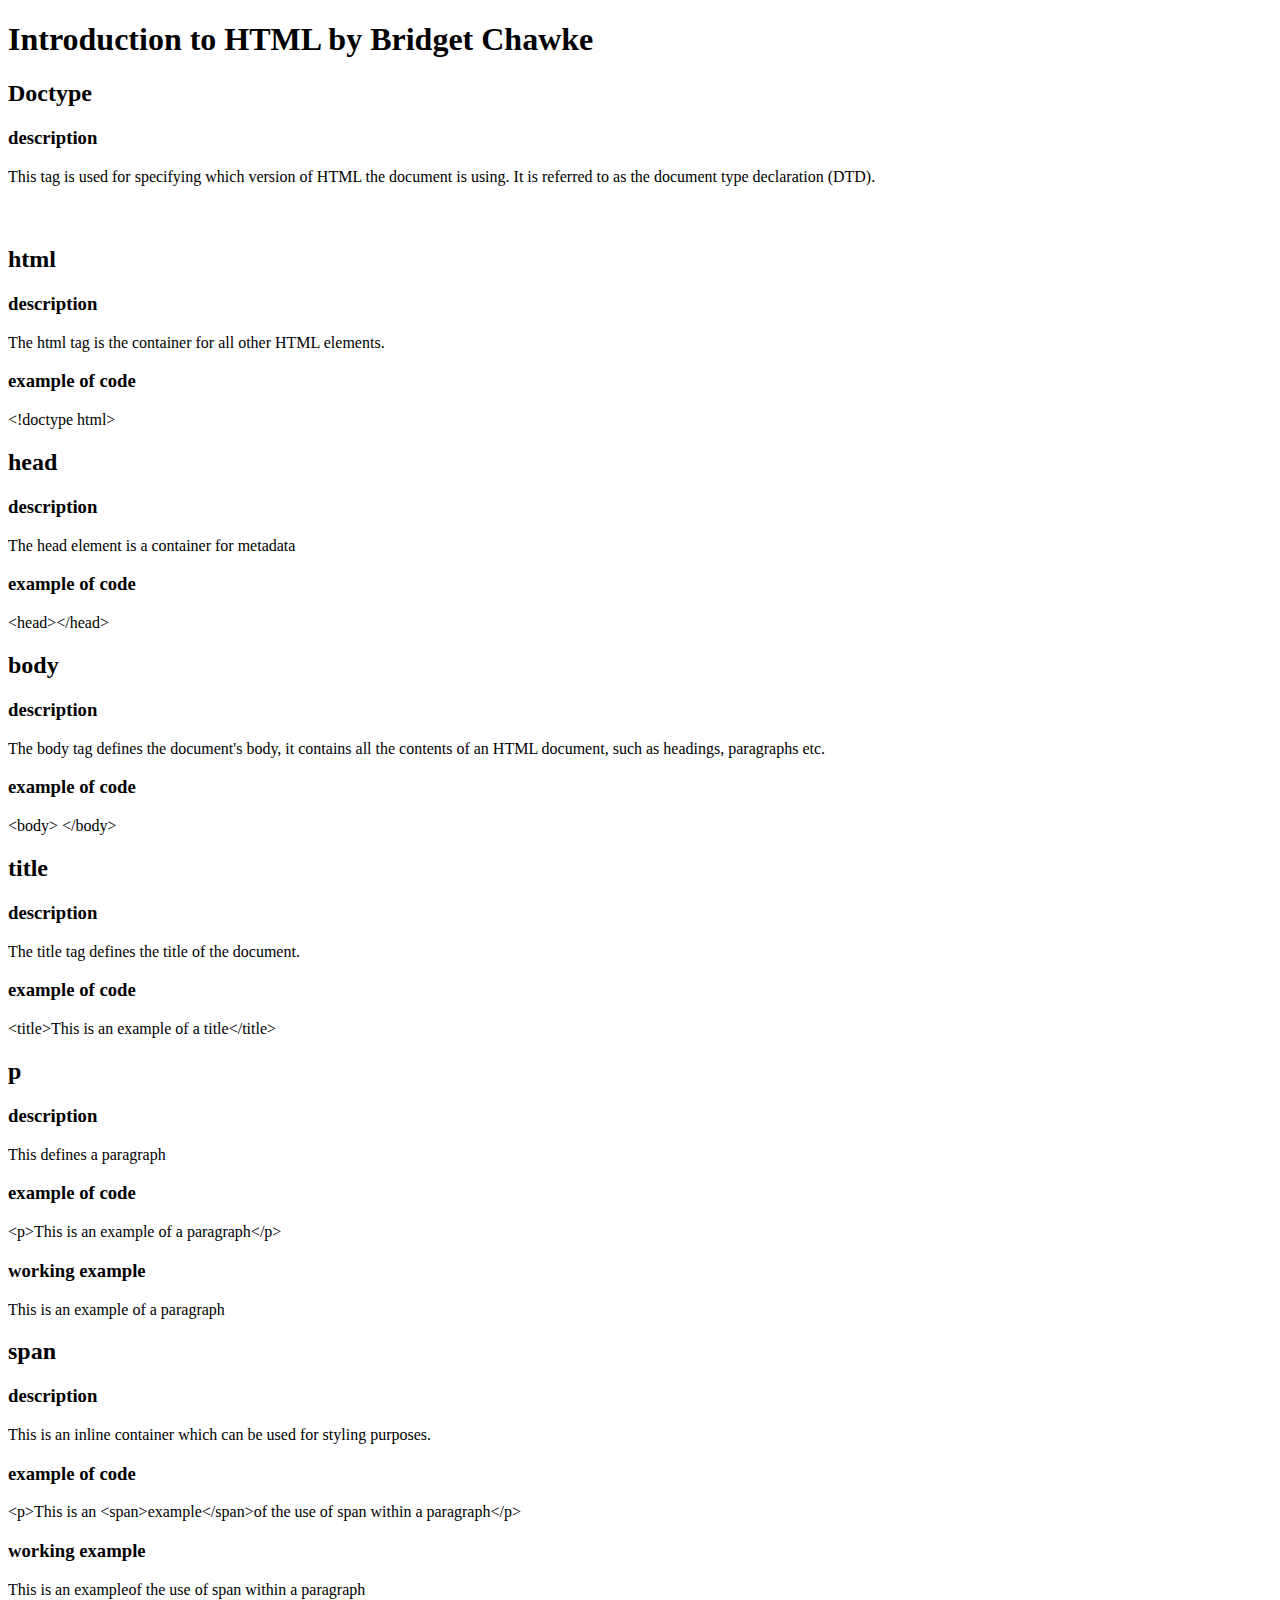
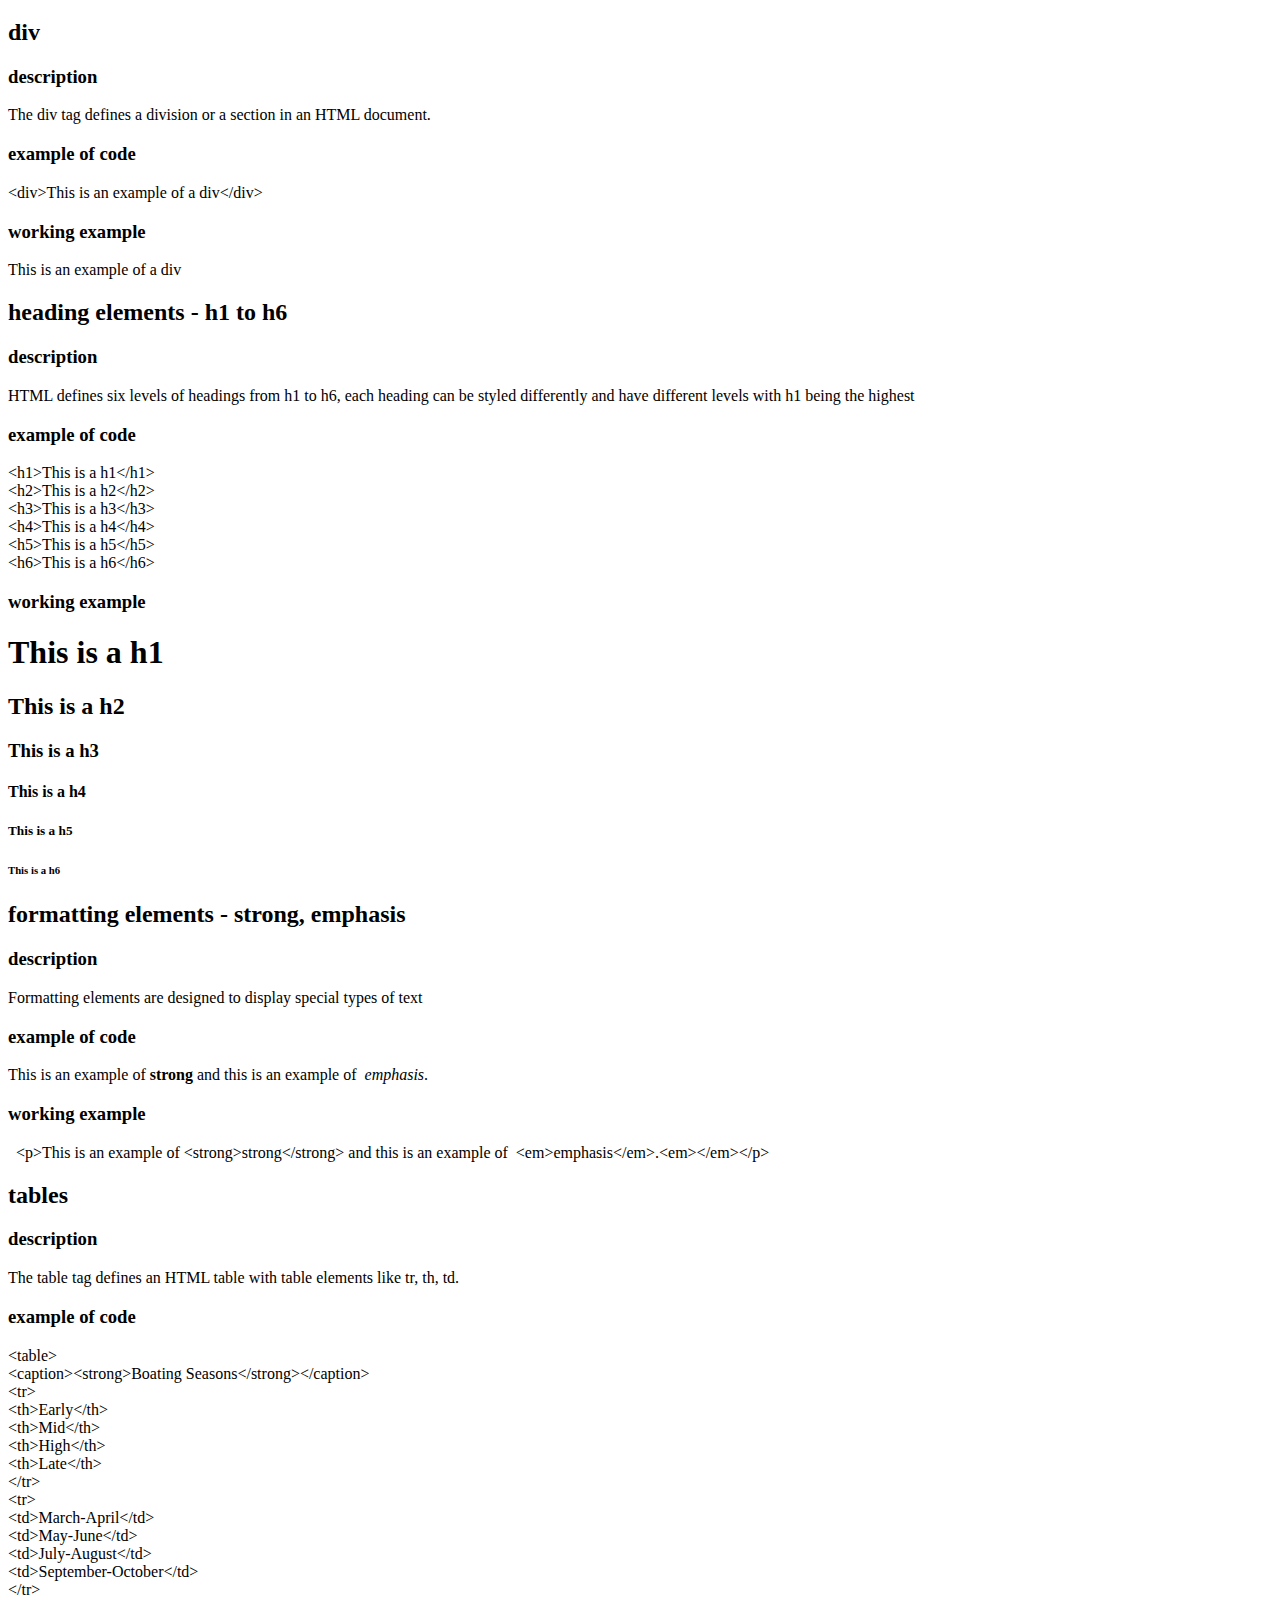
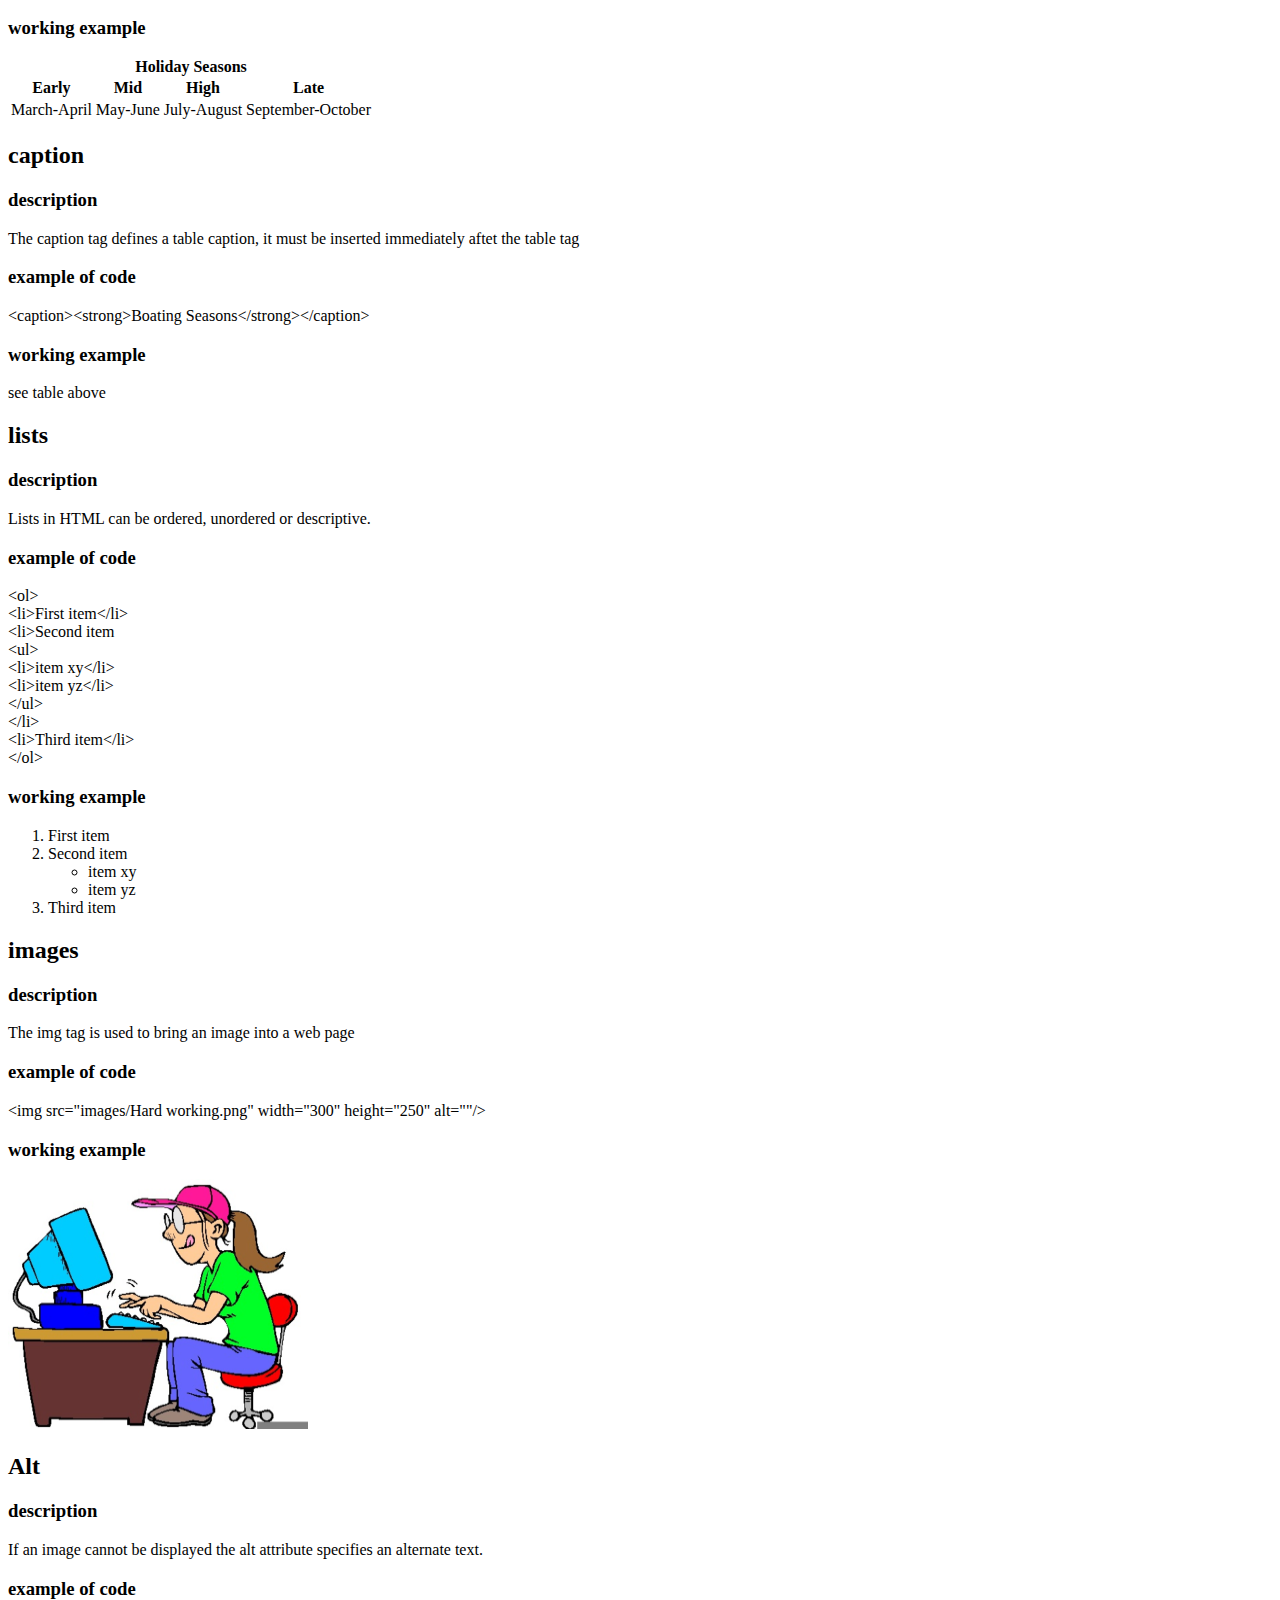
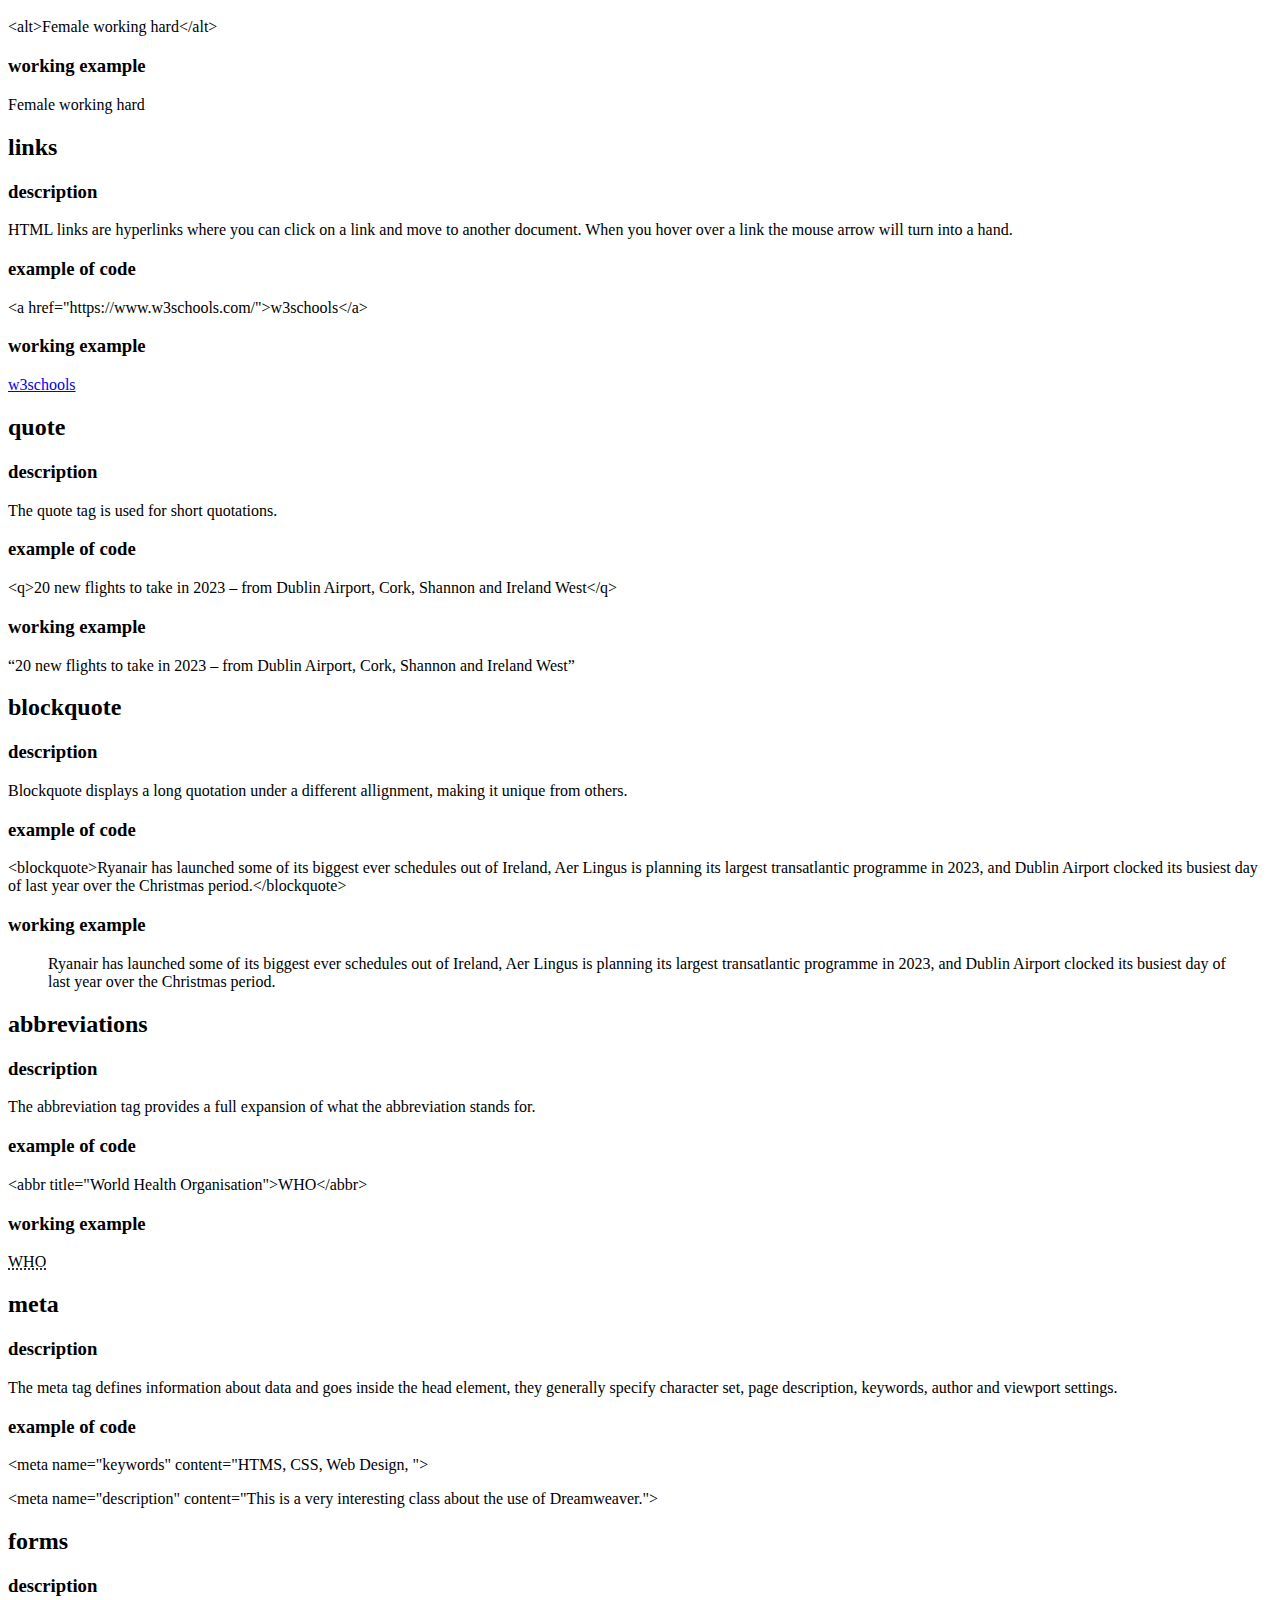
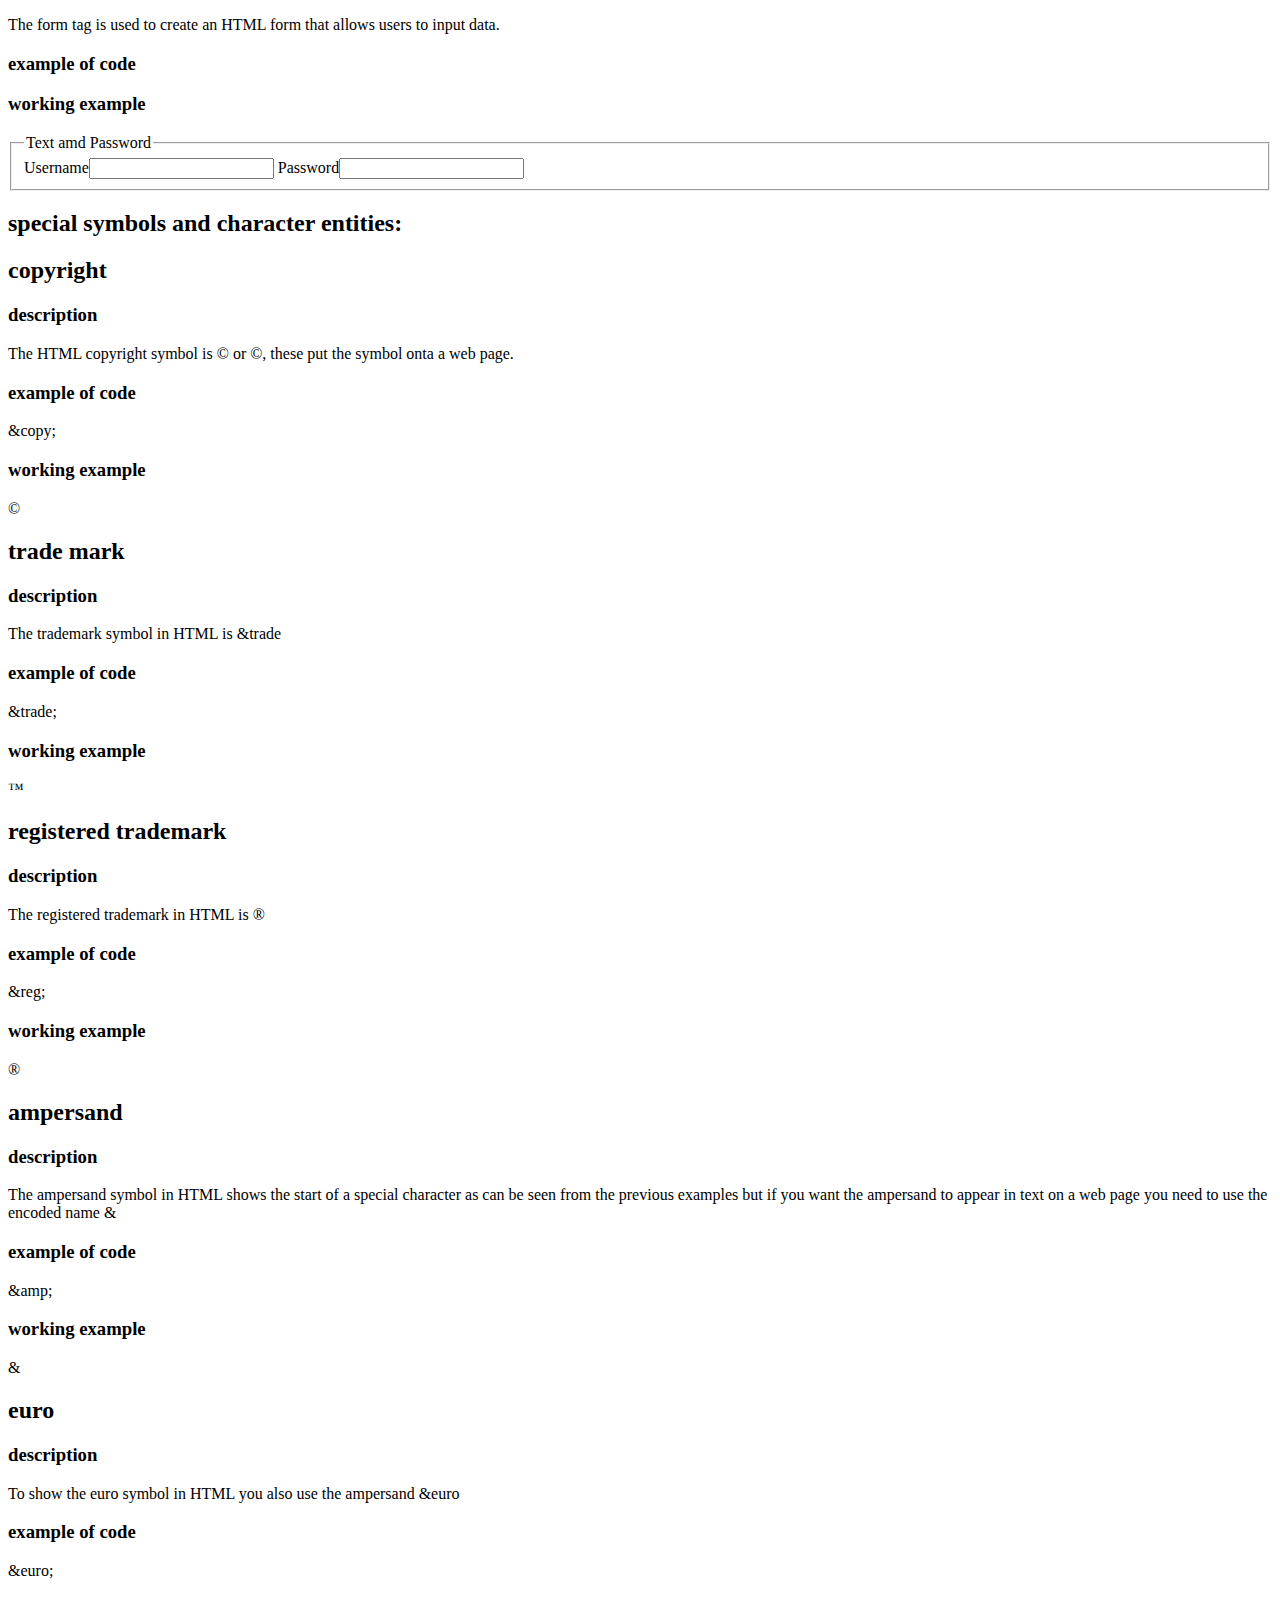
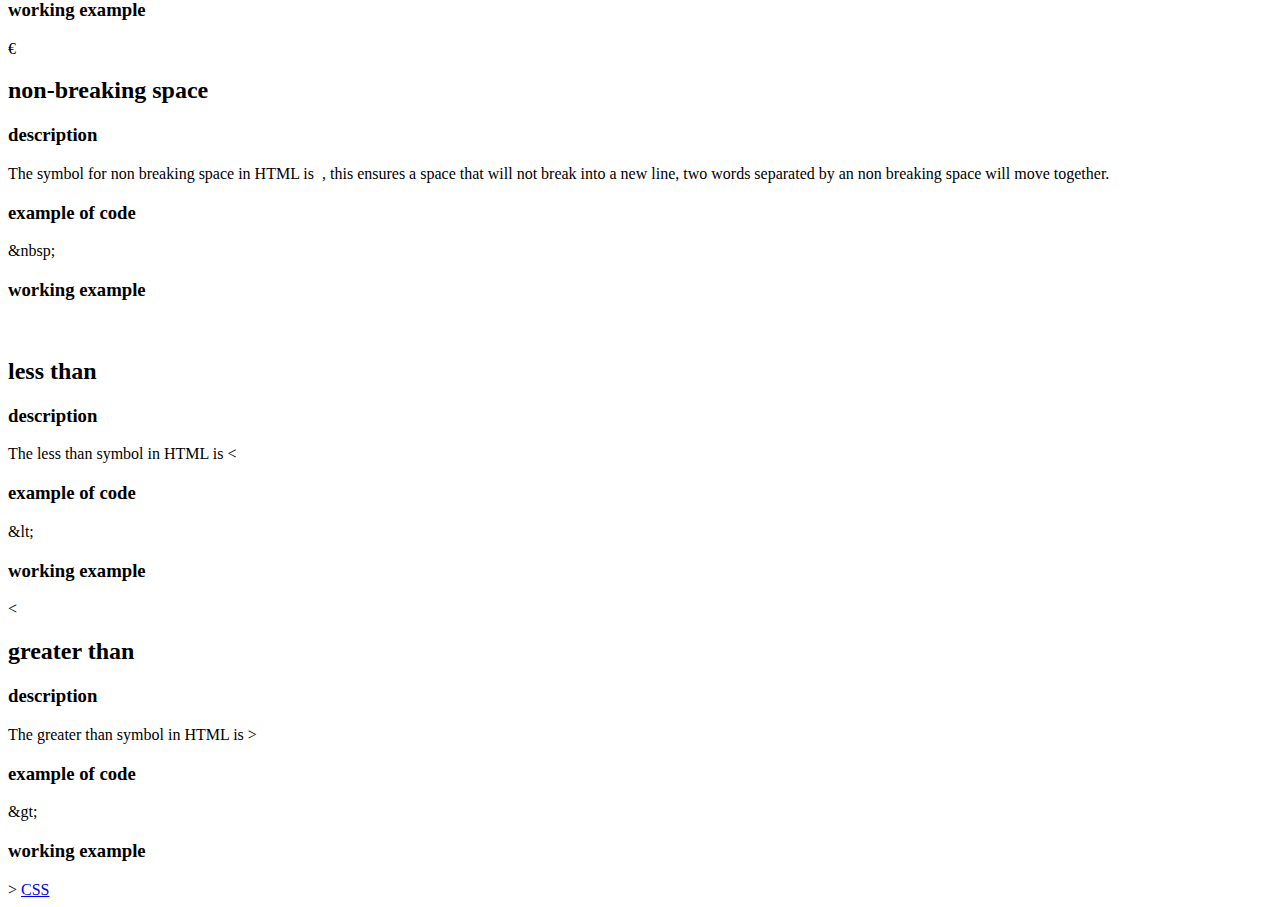
==== index.html @ 7fe76755 "Add files via upload" ====
<!doctype html>
<html>
<head>
<meta charset="utf-8">

<title>Introduction to HTML by Bridget Chawke</title>
</head>

<body>
	<h1>Introduction to HTML by Bridget Chawke</h1>
<h2>Doctype</h2>
	<h3>description</h3>
	<p>This tag is used for specifying which version of HTML the document is using.  It is referred to as the document type declaration (DTD).  </p>
	<h3>&nbsp;</h3>
	<p><!doctype html></p>
	
<h2>html</h2>
	<h3>description</h3>
	<p>The html tag is the container for all other HTML elements.	</p>
	<h3>example of code</h3>
	<p>&lt;!doctype html&gt;</p>
	
<h2>head</h2>
	<h3>description</h3>
	<p>The head element is a container for metadata</p>
	<h3>example of code</h3>
	<p>&lt;head&gt;&lt;/head&gt;</p>
	
<h2>body</h2>
	<h3>description</h3>
	<p>The body tag defines the document's body, it contains all the contents of an HTML document, such as headings, paragraphs etc.</p>
	<h3>example of code</h3>
	<p>&lt;body&gt;	&lt;/body&gt;</p>

<h2>title</h2>
	<h3>description</h3>
	<p>The title tag defines the title of the document.</p>
	<h3>example of code</h3>
	<p>&lt;title&gt;This is an example of a title&lt;/title&gt;</p>
	
<h2>p</h2>
	<h3>description</h3>
	<p>This defines a paragraph </p>
	<h3>example of code</h3>
	<p>&lt;p&gt;This is an example of a paragraph&lt;/p&gt;<br>
	</p>
	<h3>working example</h3>
	<p>This is an example of a paragraph</p>

<h2>span</h2>
	<h3>description</h3>
	<p>This is an inline container which can be used for styling purposes.</p>
	<h3>example of code</h3>
	<p> &lt;p&gt;This is an &lt;span&gt;example&lt;/span&gt;of the use of span within a paragraph&lt;/p&gt;<br>
	</p>
	<h3>working example</h3>
	<p>This is an <span>example</span>of the use of span within a paragraph</p>
	
<h2>div</h2>
	<h3>description</h3>
	<p>The div tag defines a division or a section in an HTML document.</p>
	<h3>example of code</h3>
	<p>&lt;div&gt;This is an example of a div&lt;/div&gt;</p>
	<h3>working example</h3>
	<div>This is an example of a div</div>

<h2>heading elements - h1 to h6</h2>
	<h3>description</h3>
	<p>HTML defines six levels of headings from h1 to h6, each heading can be styled differently and have different levels with h1 being the highest</p>
	<h3>example of code</h3>
	<p> &lt;h1&gt;This is a h1&lt;/h1&gt;<br>
	&lt;h2&gt;This is a h2&lt;/h2&gt;<br>
	&lt;h3&gt;This is a h3&lt;/h3&gt;<br>
	&lt;h4&gt;This is a h4&lt;/h4&gt;<br>
	&lt;h5&gt;This is a h5&lt;/h5&gt;<br>
	&lt;h6&gt;This is a h6&lt;/h6&gt;<br>
	</p>
	<h3>working example</h3>
	<h1>This is a h1</h1>
	<h2>This is a h2</h2>
	<h3>This is a h3</h3>
	<h4>This is a h4</h4>
	<h5>This is a h5</h5>
	<h6>This is a h6</h6>
	
<h2>formatting elements - strong, emphasis</h2>
	<h3>description</h3>
	<p>Formatting elements are designed to display special types of text</p>
	<h3>example of code</h3>
	<p>This is an example of <strong>strong</strong> and this is an example of&nbsp; <em>emphasis</em>.<em></em></p>
    <h3>working example</h3>
    <p>&nbsp; &lt;p&gt;This is an example of &lt;strong&gt;strong&lt;/strong&gt; and this is an example of&nbsp; &lt;em&gt;emphasis&lt;/em&gt;.&lt;em&gt;&lt;/em&gt;&lt;/p&gt;</p>
	
<h2>tables</h2>
	<h3>description</h3>
	<p>The table tag defines an HTML table with table elements like tr, th, td.</p>
	<h3>example of code</h3>
	<p> &lt;table&gt;<br>
	&lt;caption&gt;&lt;strong&gt;Boating Seasons&lt;/strong&gt;&lt;/caption&gt;<br>
	&lt;tr&gt;<br>
	&lt;th&gt;Early&lt;/th&gt;<br>
	&lt;th&gt;Mid&lt;/th&gt;<br>
	&lt;th&gt;High&lt;/th&gt;<br>
	&lt;th&gt;Late&lt;/th&gt;<br>
	&lt;/tr&gt;<br>
	&lt;tr&gt;<br>
	&lt;td&gt;March-April&lt;/td&gt;<br>
	&lt;td&gt;May-June&lt;/td&gt;<br>
	&lt;td&gt;July-August&lt;/td&gt;<br>
	&lt;td&gt;September-October&lt;/td&gt;<br>
	&lt;/tr&gt;</p>
	<h3>working example</h3>
	<table>
	<caption>
	<strong>Holiday Seasons</strong>
	</caption>
	<tr>
		<th>Early</th>
		<th>Mid</th>
		<th>High</th>
		<th>Late</th>
	  </tr>
		<tr>
		<td>March-April</td>
		<td>May-June</td>
		<td>July-August</td>
		<td>September-October</td>
	</tr>
	</table>
	
<h2>caption</h2>
	<h3>description</h3>
	<p>The caption tag defines a table caption, it must be inserted immediately aftet the table tag</p>
	<h3>example of code</h3>
	<p>&lt;caption&gt;&lt;strong&gt;Boating Seasons&lt;/strong&gt;&lt;/caption&gt;</p>
	<h3>working example</h3>
	<p>see table above</p>
	

<h2>lists</h2>
	<h3>description</h3>
	<p>Lists in HTML can be ordered, unordered or descriptive. </p>
	<h3>example of code</h3>
	<p> &lt;ol&gt;<br>
	&lt;li&gt;First item&lt;/li&gt;<br>
	&lt;li&gt;Second item<br>
	&lt;ul&gt;<br>
	&lt;li&gt;item xy&lt;/li&gt;<br>
	&lt;li&gt;item yz&lt;/li&gt;<br>
	&lt;/ul&gt;<br>
	&lt;/li&gt;<br>
	&lt;li&gt;Third item&lt;/li&gt;<br>
	&lt;/ol&gt;<br>
	</p>
	<h3>working example</h3>
	<ol>
	<li>First item</li>
	<li>Second item
	<ul>
		<li>item xy</li>
		<li>item yz</li>
		</ul>
	  </li>
		<li>Third item</li>
	</ol>

<h2>images</h2>
	<h3>description</h3>
	The img tag is used to bring an image into a web page
	<h3>example of code</h3>
	<p>&lt;img src=&quot;images/Hard working.png&quot; width=&quot;300&quot; height=&quot;250&quot; alt=&quot;&quot;/&gt; </p>
	<h3>working example</h3>
	<img src="images/Hard working.png" width="300" height="250" alt=""/>
	
<h2>Alt</h2>
<h3>description</h3>
	If an image cannot be displayed the alt attribute specifies an alternate text.
	<h3>example of code</h3>
	<p> &lt;alt&gt;Female working hard&lt;/alt&gt;<br>
	</p>
	<h3>working example</h3>
	<alt>Female working hard</alt>

<h2>links</h2>
<h3>description</h3>
	HTML links are hyperlinks where you can click on a link and move to another document. When you hover over a link the mouse arrow will turn into a hand.
	<h3>example of code</h3>
	<p> &lt;a href=&quot;https://www.w3schools.com/&quot;&gt;w3schools&lt;/a&gt;<br>
	</p>
	<h3>working example</h3>
	<a href="https://www.w3schools.com/">w3schools</a>
	
<h2>quote </h2>
	<h3>description</h3>
	The quote tag is used for short quotations.
	<h3>example of code</h3>
	<p> &lt;q&gt;20 new flights to take in 2023 – from Dublin Airport, Cork, Shannon and Ireland West&lt;/q&gt;	</p>
	<h3>working example</h3>
	<q>20 new flights to take in 2023 – from Dublin Airport, Cork, Shannon and Ireland West</q>
	
<h2>blockquote </h2>
	<h3>description</h3>
	Blockquote displays a long quotation under a different allignment, making it unique from others.
	<h3>example of code</h3>
	<p>&lt;blockquote&gt;Ryanair has launched some of its biggest ever schedules out of Ireland, Aer Lingus is planning its largest transatlantic programme in 2023, and Dublin Airport clocked its busiest day of last year over the Christmas period.&lt;/blockquote&gt;</p>
	<h3>working example</h3>
	<blockquote>Ryanair has launched some of its biggest ever schedules out of Ireland, Aer Lingus is planning its largest transatlantic programme in 2023, and Dublin Airport clocked its busiest day of last year over the Christmas period.</blockquote>
	
<h2>abbreviations</h2>
	<h3>description</h3>
	The abbreviation tag provides a full expansion of what the abbreviation stands for.
	<h3>example of code</h3>
	<p> &lt;abbr title=&quot;World Health Organisation&quot;&gt;WHO&lt;/abbr&gt;	</p>
	<h3>working example</h3>
	<abbr title="World Health Organisation">WHO</abbr>

<h2>meta</h2>
	<h3>description</h3>
	The meta tag defines information about data and goes inside the head element, they generally specify character set, page description, keywords, author and viewport settings.
	<h3>example of code</h3>
	<p>&lt;meta name=&quot;keywords&quot; content=&quot;HTMS, CSS, Web Design, &quot;&gt;</p>
	<p> &lt;meta name=&quot;description&quot; content=&quot;This is a very interesting class about the use of Dreamweaver.&quot;&gt;</p>

<h2>forms</h2>
	<h3>description</h3>
	The form tag is used to create an HTML form that allows users to input data.
	<h3>example of code</h3>
	
	<h3>working example</h3>
	<form action="post">
	<fieldset><legend>Text amd Password</legend>
		<label>Username</label><input type="text">
		<label>Password</label><input type="password">
		
		
		
		
		</fieldset>
		
	
	
	</form>

<h2>special symbols and character entities:</h2>

<h2>copyright</h2>
	<h3>description</h3>
	The HTML copyright symbol is &copy or &#169, these put the symbol onta a web page.
	<h3>example of code</h3>
	<p> &amp;copy;<br>
	</p>
	 
	<h3>working example</h3>
	&copy;

<h2>trade mark</h2>
	<h3>description</h3>
	The trademark symbol in HTML is &trade
	<h3>example of code</h3>
	<p> &amp;trade;	</p>
	<h3>working example</h3>
	&trade;

<h2>registered trademark</h2>
	<h3>description</h3>
	The registered trademark in HTML is &reg
	<h3>example of code</h3>
	<p> &amp;reg;	</p>
	<h3>working example</h3>
	&reg;

<h2>ampersand</h2>
	<h3>description</h3>
	The ampersand symbol in HTML shows the start of a special character as can be seen from the previous examples but if you want the ampersand to appear in text on a web page you need to use the encoded name &amp
	<h3>example of code</h3>
	<p> &amp;amp;</p>
	<h3>working example</h3>
	&amp;

	
<h2>euro</h2>
	<h3>description</h3>
	To show the euro symbol in HTML you also use the ampersand &euro
	<h3>example of code</h3>
	<p> &amp;euro;</p>
	<h3>working example</h3>
	&euro;

<h2>non-breaking space</h2>
	<h3>description</h3>
	The symbol for non breaking space in HTML is &nbsp, this ensures a space that will not break into a new line, two words separated by an non breaking space will move together.
	<h3>example of code</h3>
	<p> &amp;nbsp;</p>
	<h3>working example</h3>
	&nbsp;

<h2>less than</h2>
	<h3>description</h3>
	The less than symbol in HTML is &lt
	<h3>example of code</h3>
	<p> &amp;lt;	</p>
	<h3>working example</h3>
	&lt;

<h2>greater than</h2>
<h3>description</h3>
	The greater than symbol in HTML is &gt
	<h3>example of code</h3>
	<p> &amp;gt;	</p>
	<h3>working example</h3>
	&gt;

<a href="css_assignment.html">CSS </a>
</body>
</html>
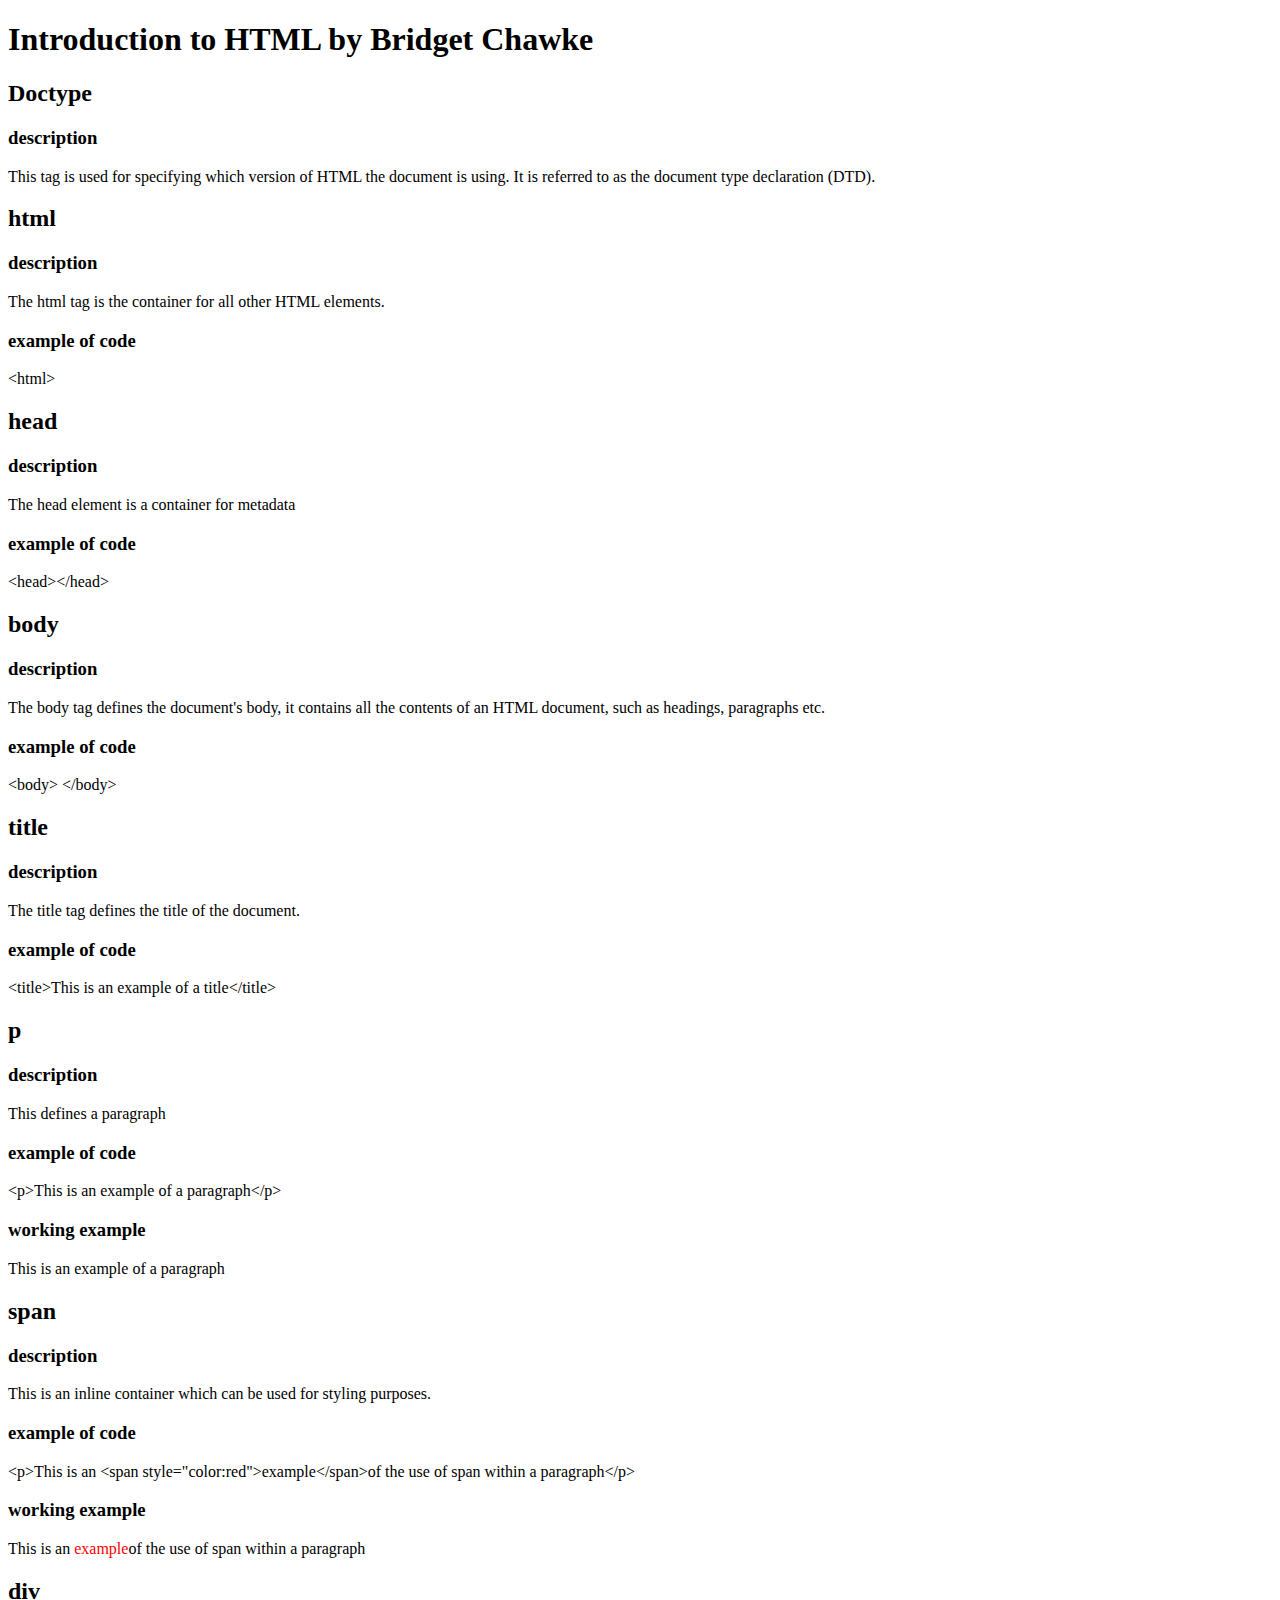
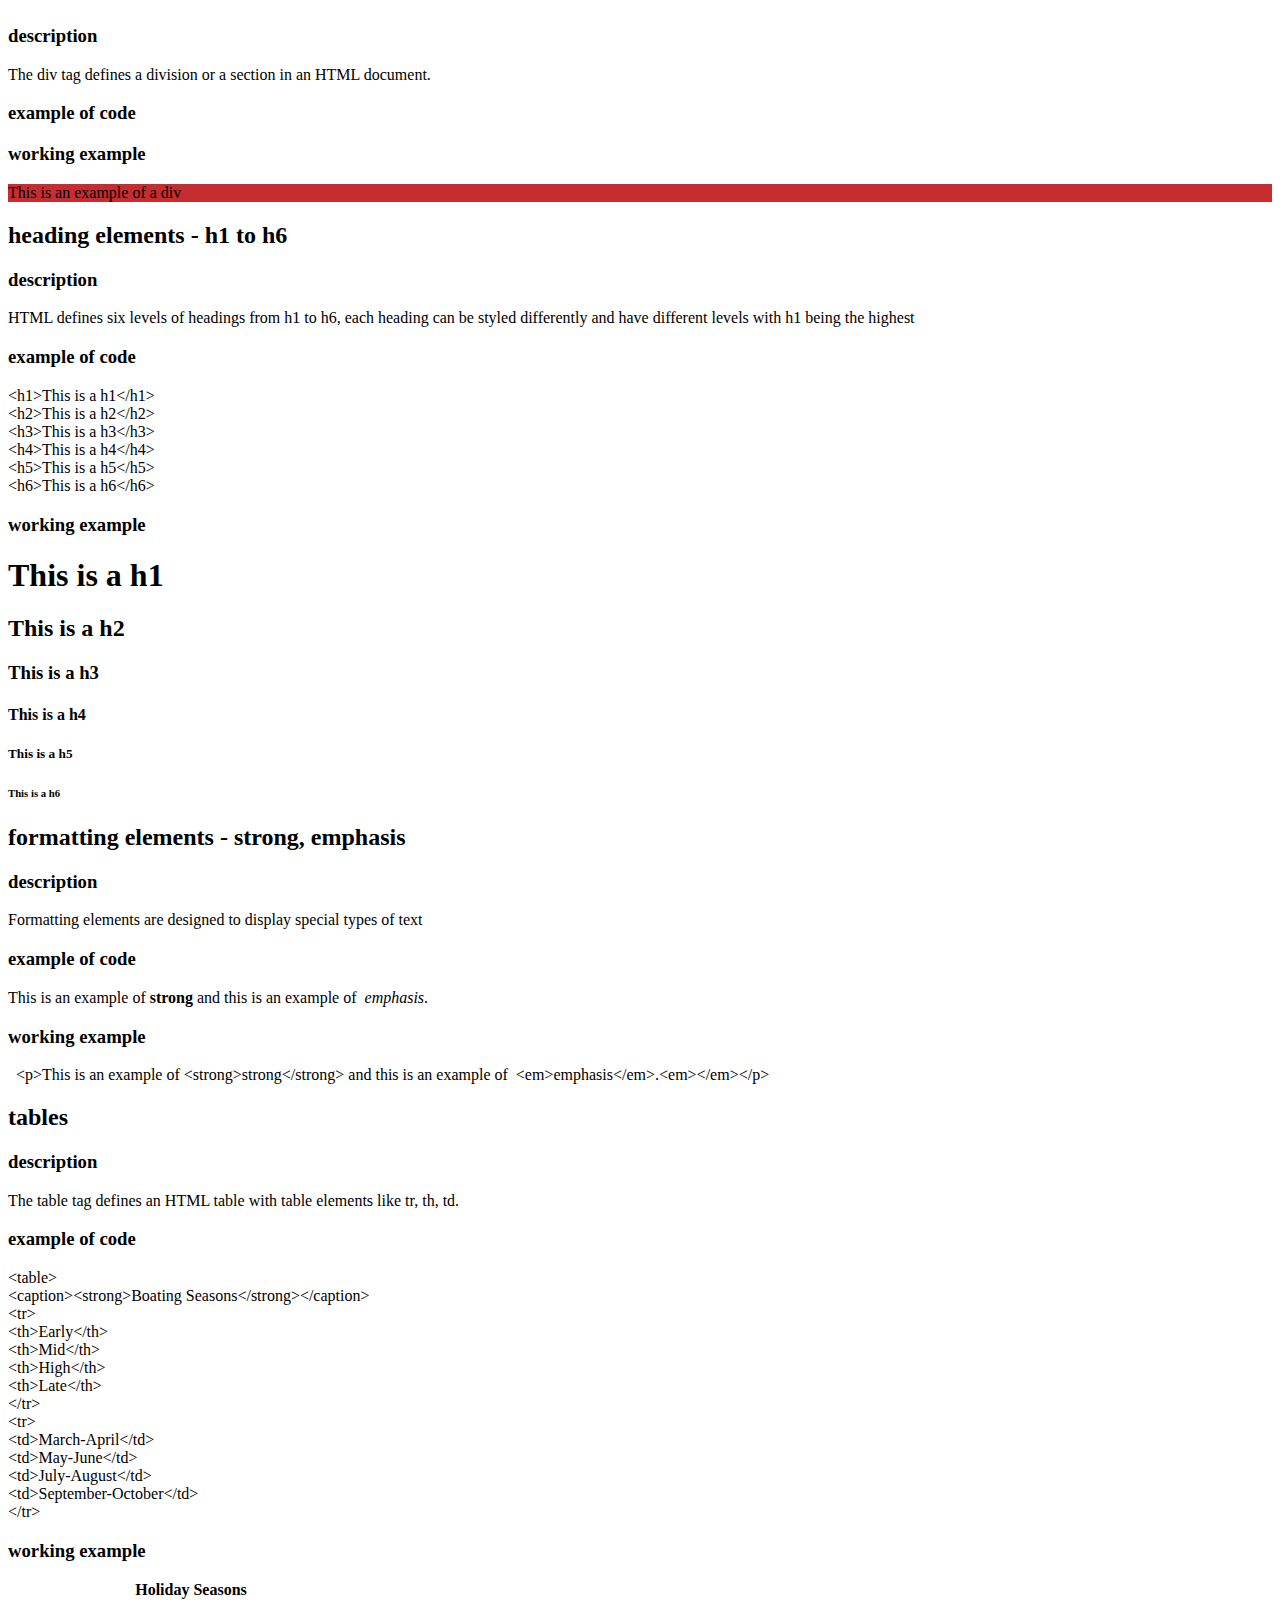
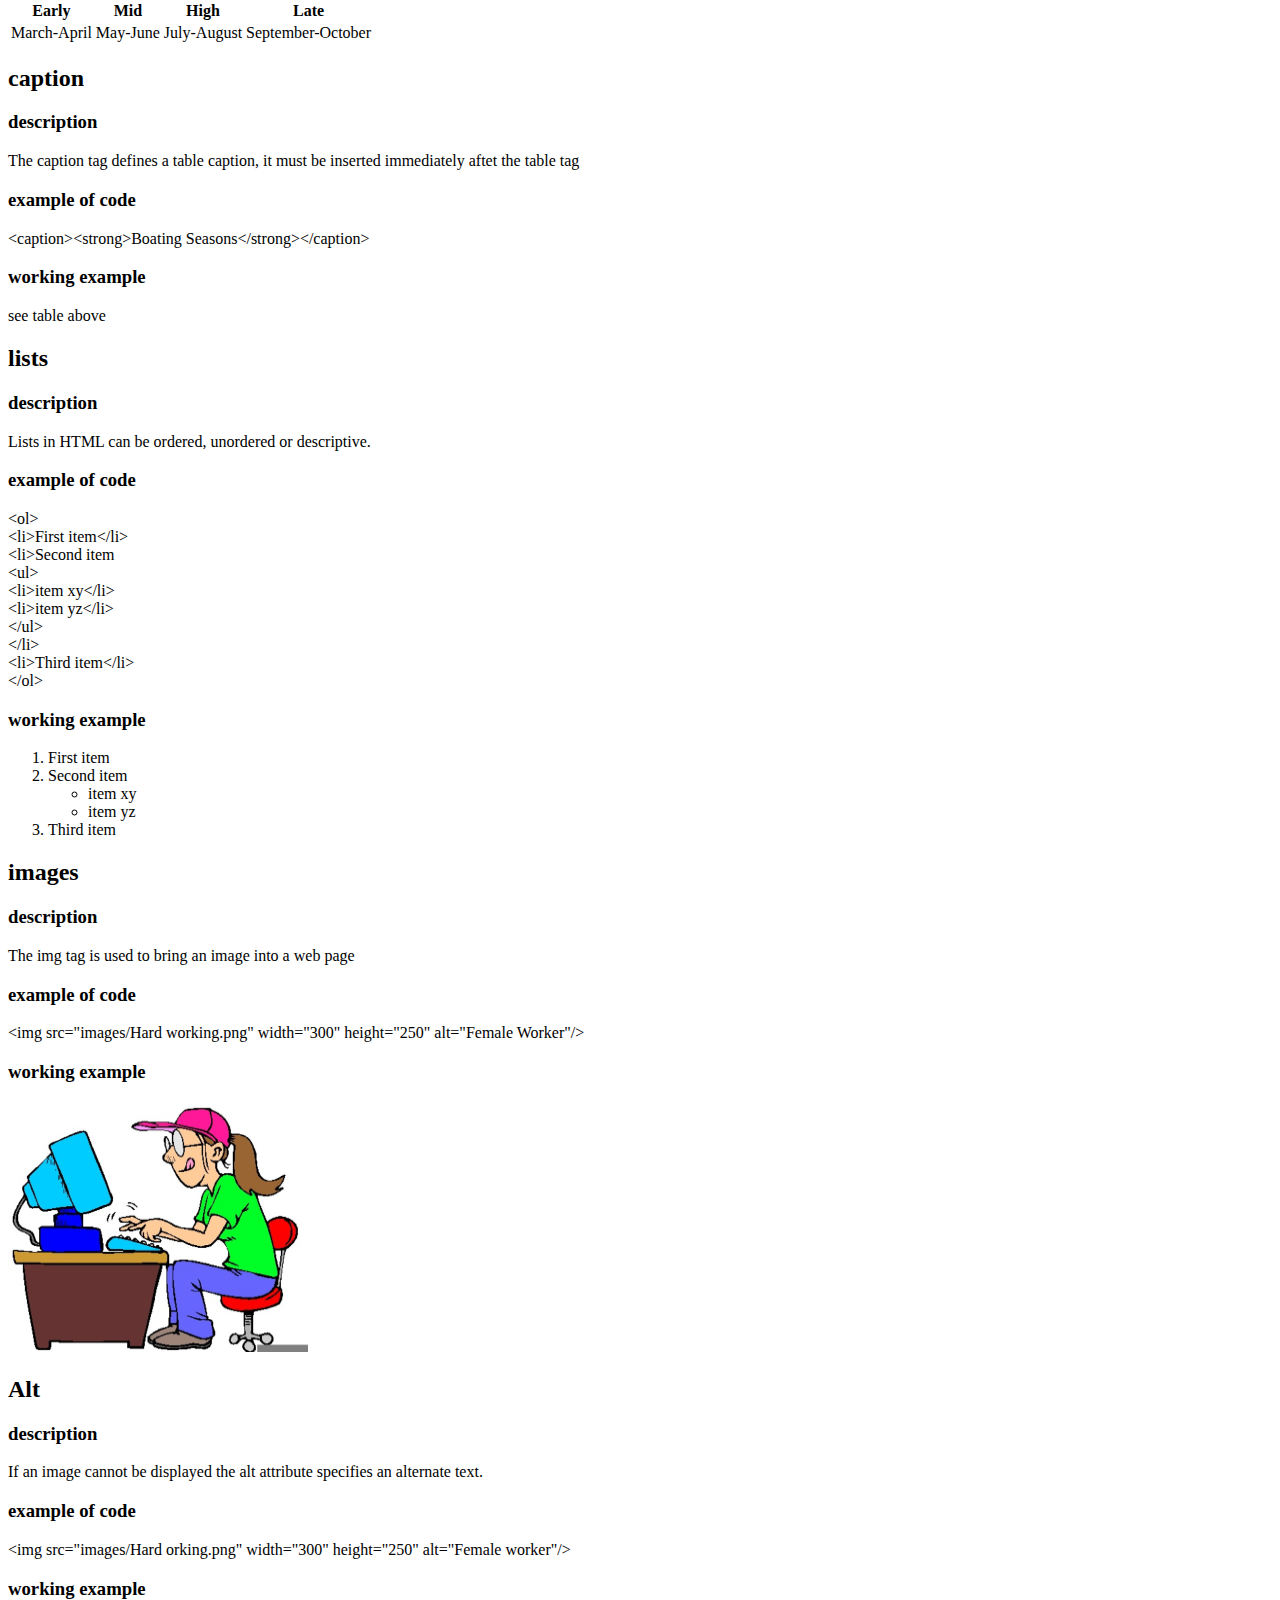
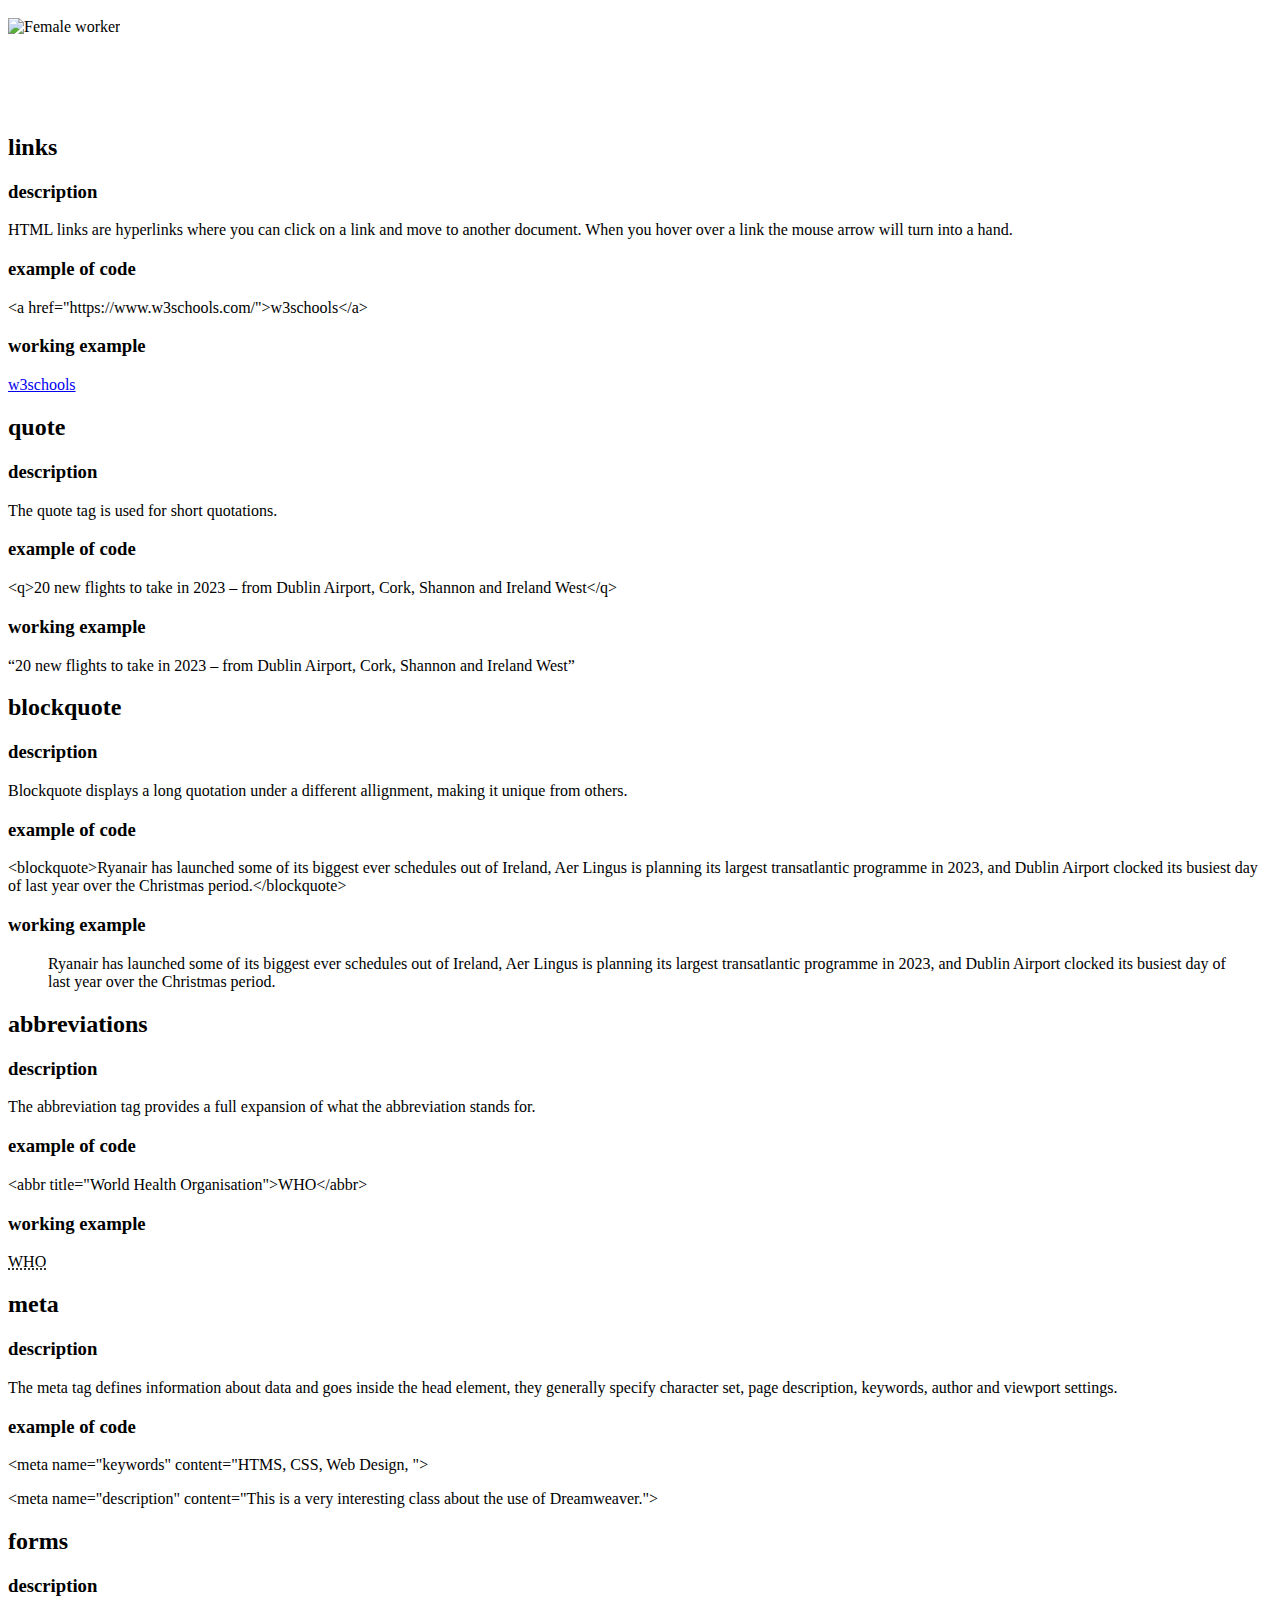
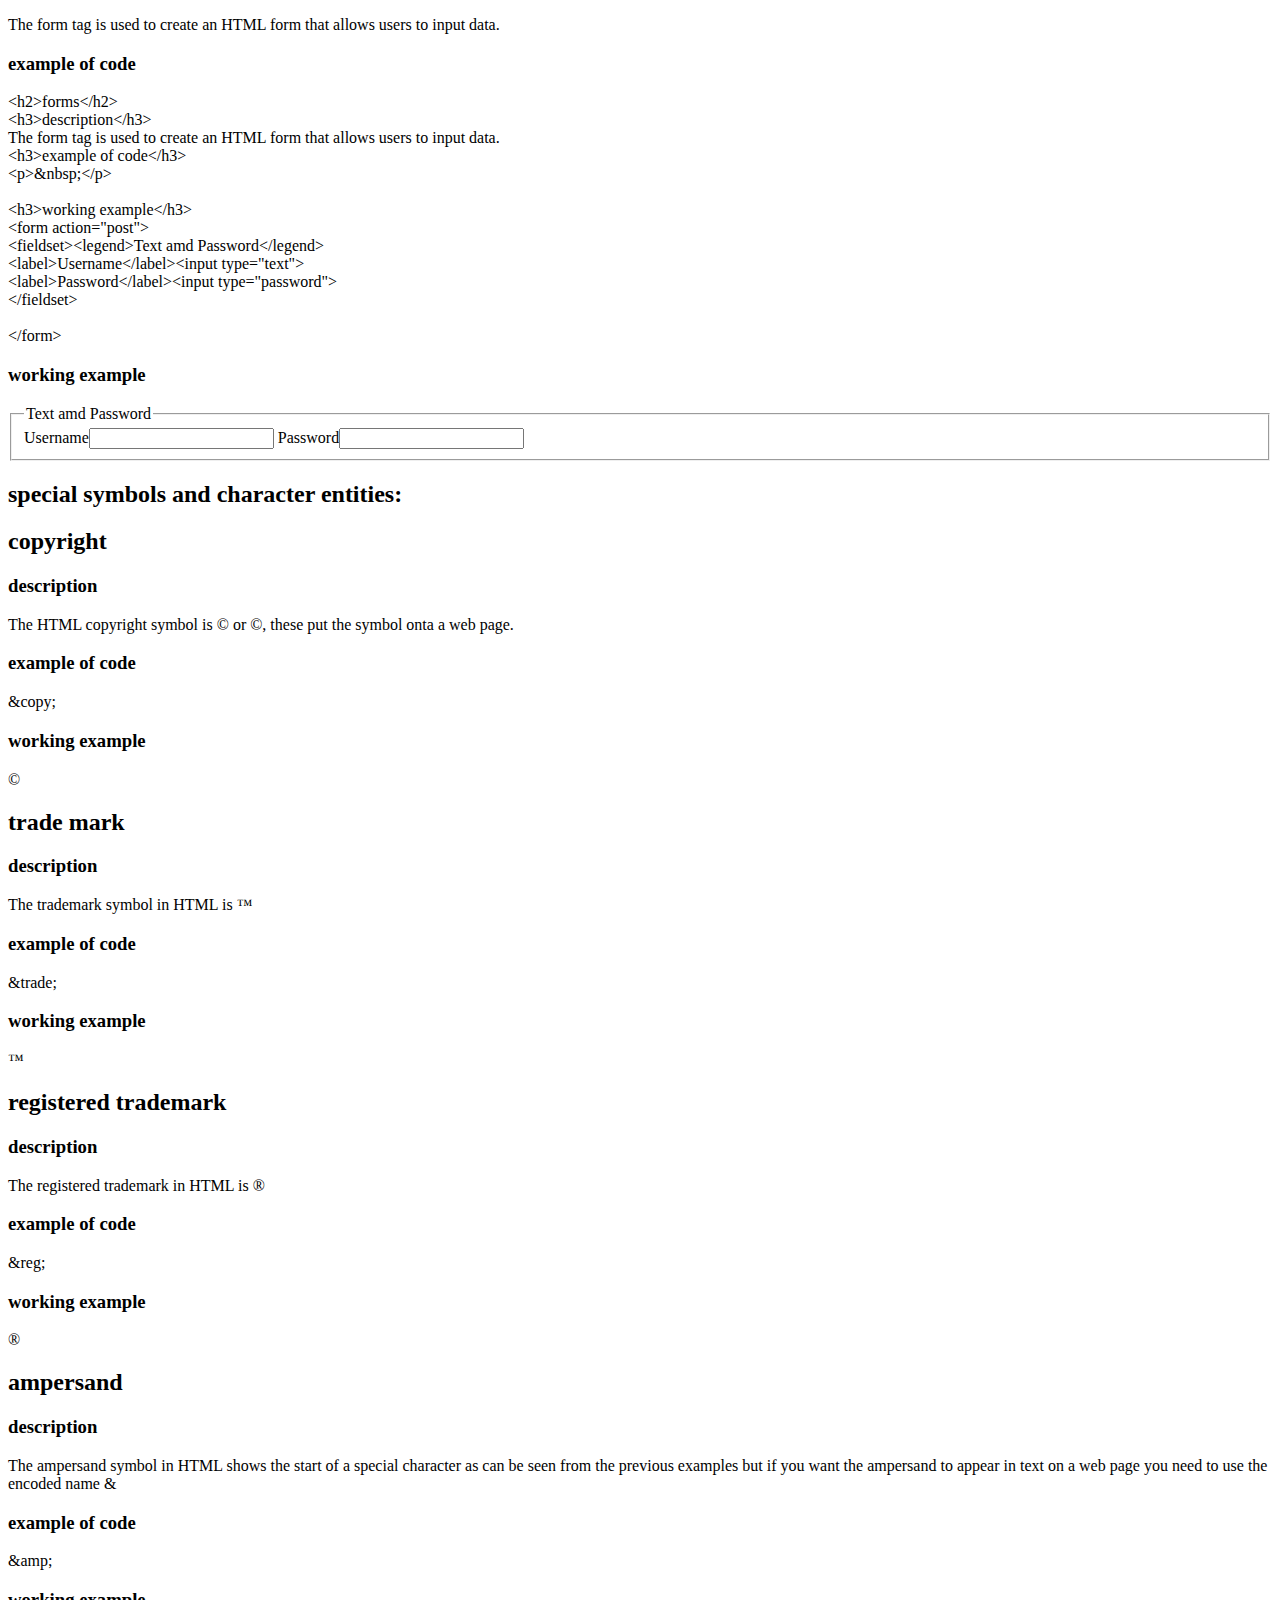
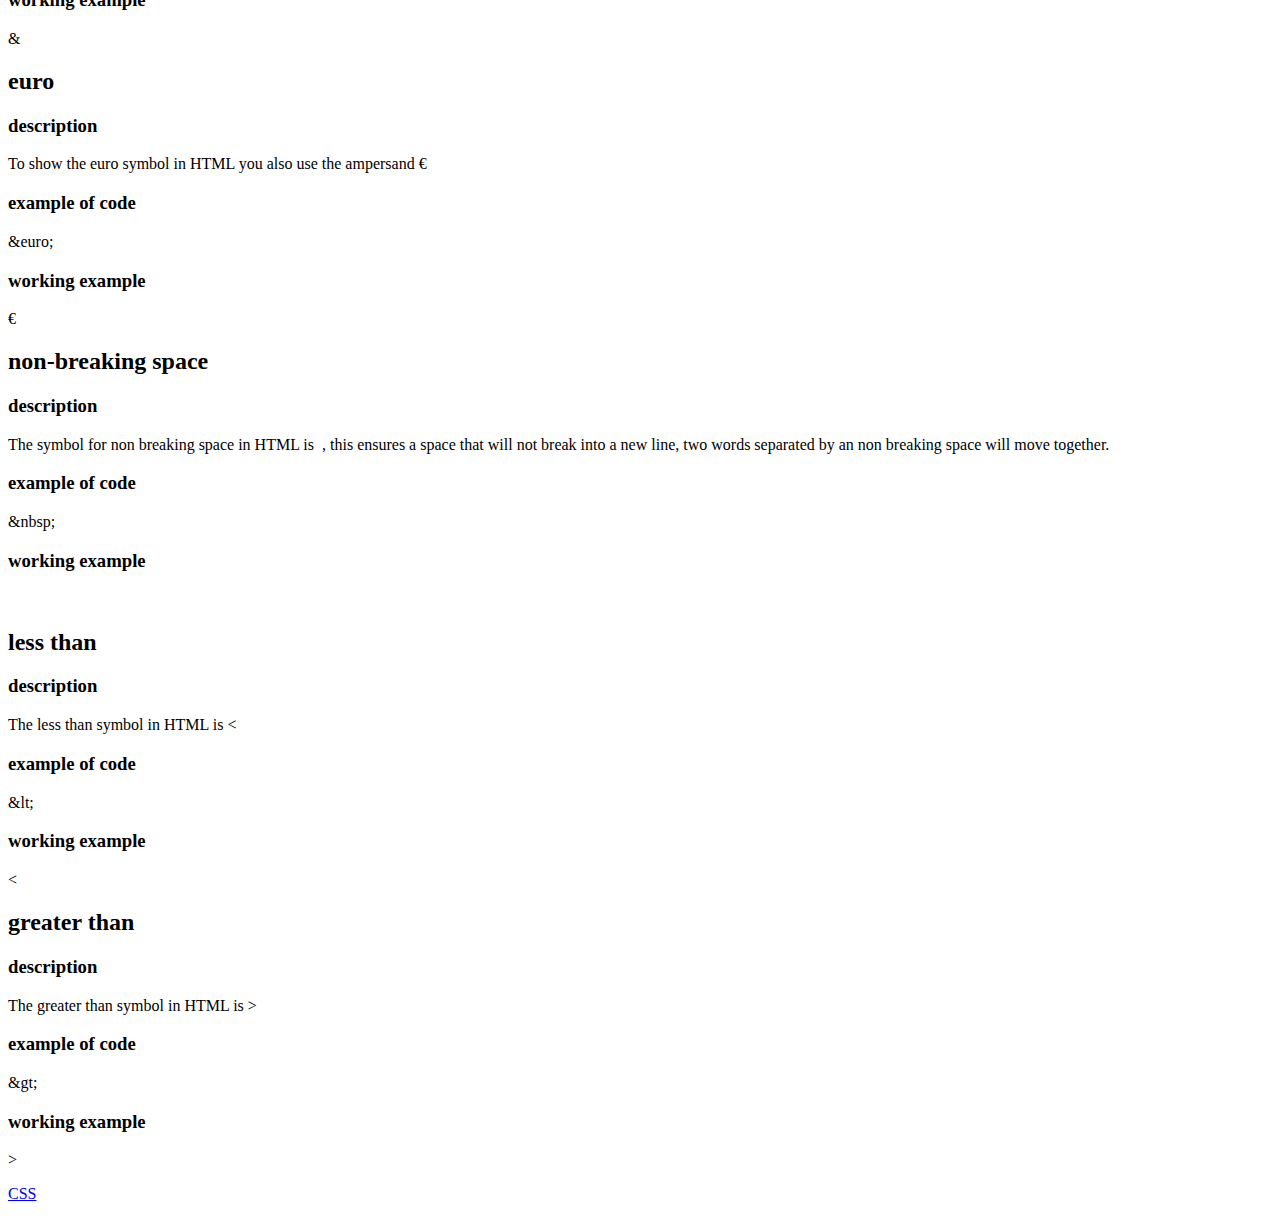
==== commit 45f15863: "Add files via upload" ====
--- a/index.html
+++ b/index.html
@@ -11,15 +11,13 @@
 <h2>Doctype</h2>
 	<h3>description</h3>
 	<p>This tag is used for specifying which version of HTML the document is using.  It is referred to as the document type declaration (DTD).  </p>
-	<h3>&nbsp;</h3>
-	<p><!doctype html></p>
 	
 <h2>html</h2>
 	<h3>description</h3>
 	<p>The html tag is the container for all other HTML elements.	</p>
 	<h3>example of code</h3>
-	<p>&lt;!doctype html&gt;</p>
-	
+	<p>&lt;html&gt;</p>
+		
 <h2>head</h2>
 	<h3>description</h3>
 	<p>The head element is a container for metadata</p>
@@ -50,19 +48,21 @@
 <h2>span</h2>
 	<h3>description</h3>
 	<p>This is an inline container which can be used for styling purposes.</p>
-	<h3>example of code</h3>
-	<p> &lt;p&gt;This is an &lt;span&gt;example&lt;/span&gt;of the use of span within a paragraph&lt;/p&gt;<br>
-	</p>
-	<h3>working example</h3>
-	<p>This is an <span>example</span>of the use of span within a paragraph</p>
+<h3>example of code</h3>
+	<p> &lt;p&gt;This is an &lt;span style=&quot;color:red&quot;&gt;example&lt;/span&gt;of the use of span within a paragraph&lt;/p&gt;<br>
+</p>
+	<h3>working example</h3>
+	<p>This is an <span style="color:red">example</span>of the use of span within a paragraph</p>
 	
 <h2>div</h2>
 	<h3>description</h3>
 	<p>The div tag defines a division or a section in an HTML document.</p>
 	<h3>example of code</h3>
-	<p>&lt;div&gt;This is an example of a div&lt;/div&gt;</p>
-	<h3>working example</h3>
-	<div>This is an example of a div</div>
+	
+	<h3>working example</h3>
+	<div style="background-color: #C52D30">This is an example of a
+	div 
+	</div>
 
 <h2>heading elements - h1 to h6</h2>
 	<h3>description</h3>
@@ -159,7 +159,7 @@
 	<ul>
 		<li>item xy</li>
 		<li>item yz</li>
-		</ul>
+	  </ul>
 	  </li>
 		<li>Third item</li>
 	</ol>
@@ -168,7 +168,7 @@
 	<h3>description</h3>
 	The img tag is used to bring an image into a web page
 	<h3>example of code</h3>
-	<p>&lt;img src=&quot;images/Hard working.png&quot; width=&quot;300&quot; height=&quot;250&quot; alt=&quot;&quot;/&gt; </p>
+	<p>&lt;img src=&quot;images/Hard working.png&quot; width=&quot;300&quot; height=&quot;250&quot; alt=&quot;Female Worker&quot;/&gt; </p>
 	<h3>working example</h3>
 	<img src="images/Hard working.png" width="300" height="250" alt=""/>
 	
@@ -176,10 +176,14 @@
 <h3>description</h3>
 	If an image cannot be displayed the alt attribute specifies an alternate text.
 	<h3>example of code</h3>
-	<p> &lt;alt&gt;Female working hard&lt;/alt&gt;<br>
-	</p>
-	<h3>working example</h3>
-	<alt>Female working hard</alt>
+	<p>&lt;img src=&quot;images/Hard orking.png&quot; width=&quot;300&quot; height=&quot;250&quot; alt=&quot;Female worker&quot;/&gt; </p>
+    <h3>working example</h3>
+	<img src="images/Har working.png" width="300" height="250" alt="Female worker"/>
+	
+	<h3>&nbsp;</h3>
+	<p>&nbsp;</p>
+
+	
 
 <h2>links</h2>
 <h3>description</h3>
@@ -225,27 +229,36 @@
 	<h3>description</h3>
 	The form tag is used to create an HTML form that allows users to input data.
 	<h3>example of code</h3>
+	<p>&lt;h2&gt;forms&lt;/h2&gt;<br>
+&lt;h3&gt;description&lt;/h3&gt;<br>
+The form tag is used to create an HTML form that allows users to input data.<br>
+&lt;h3&gt;example of code&lt;/h3&gt;<br>
+&lt;p&gt;&amp;nbsp;&lt;/p&gt;<br>
+<br>
+&lt;h3&gt;working example&lt;/h3&gt;<br>
+&lt;form action=&quot;post&quot;&gt;<br>
+&lt;fieldset&gt;&lt;legend&gt;Text amd Password&lt;/legend&gt;<br>
+&lt;label&gt;Username&lt;/label&gt;&lt;input type=&quot;text&quot;&gt;<br>
+&lt;label&gt;Password&lt;/label&gt;&lt;input type=&quot;password&quot;&gt;<br>
+&lt;/fieldset&gt;<br>
+<br>
+&lt;/form&gt;<br>
+	</p>
 	
 	<h3>working example</h3>
 	<form action="post">
 	<fieldset><legend>Text amd Password</legend>
 		<label>Username</label><input type="text">
 		<label>Password</label><input type="password">
-		
-		
-		
-		
-		</fieldset>
-		
-	
-	
-	</form>
+	</fieldset>
+	
+</form>
 
 <h2>special symbols and character entities:</h2>
 
 <h2>copyright</h2>
 	<h3>description</h3>
-	The HTML copyright symbol is &copy or &#169, these put the symbol onta a web page.
+	The HTML copyright symbol is &copy; or &#169;, these put the symbol onta a web page.
 	<h3>example of code</h3>
 	<p> &amp;copy;<br>
 	</p>
@@ -255,7 +268,7 @@
 
 <h2>trade mark</h2>
 	<h3>description</h3>
-	The trademark symbol in HTML is &trade
+	The trademark symbol in HTML is &trade;
 	<h3>example of code</h3>
 	<p> &amp;trade;	</p>
 	<h3>working example</h3>
@@ -263,7 +276,7 @@
 
 <h2>registered trademark</h2>
 	<h3>description</h3>
-	The registered trademark in HTML is &reg
+	The registered trademark in HTML is &reg;
 	<h3>example of code</h3>
 	<p> &amp;reg;	</p>
 	<h3>working example</h3>
@@ -271,7 +284,7 @@
 
 <h2>ampersand</h2>
 	<h3>description</h3>
-	The ampersand symbol in HTML shows the start of a special character as can be seen from the previous examples but if you want the ampersand to appear in text on a web page you need to use the encoded name &amp
+	The ampersand symbol in HTML shows the start of a special character as can be seen from the previous examples but if you want the ampersand to appear in text on a web page you need to use the encoded name &amp;
 	<h3>example of code</h3>
 	<p> &amp;amp;</p>
 	<h3>working example</h3>
@@ -280,7 +293,7 @@
 	
 <h2>euro</h2>
 	<h3>description</h3>
-	To show the euro symbol in HTML you also use the ampersand &euro
+	To show the euro symbol in HTML you also use the ampersand &euro;
 	<h3>example of code</h3>
 	<p> &amp;euro;</p>
 	<h3>working example</h3>
@@ -288,7 +301,7 @@
 
 <h2>non-breaking space</h2>
 	<h3>description</h3>
-	The symbol for non breaking space in HTML is &nbsp, this ensures a space that will not break into a new line, two words separated by an non breaking space will move together.
+	The symbol for non breaking space in HTML is &nbsp;, this ensures a space that will not break into a new line, two words separated by an non breaking space will move together.
 	<h3>example of code</h3>
 	<p> &amp;nbsp;</p>
 	<h3>working example</h3>
@@ -296,7 +309,7 @@
 
 <h2>less than</h2>
 	<h3>description</h3>
-	The less than symbol in HTML is &lt
+	The less than symbol in HTML is &lt;
 	<h3>example of code</h3>
 	<p> &amp;lt;	</p>
 	<h3>working example</h3>
@@ -304,12 +317,15 @@
 
 <h2>greater than</h2>
 <h3>description</h3>
-	The greater than symbol in HTML is &gt
+	The greater than symbol in HTML is &gt;
 	<h3>example of code</h3>
 	<p> &amp;gt;	</p>
 	<h3>working example</h3>
 	&gt;
-
+	
+<p>
 <a href="css_assignment.html">CSS </a>
+</p>
+	
 </body>
 </html>
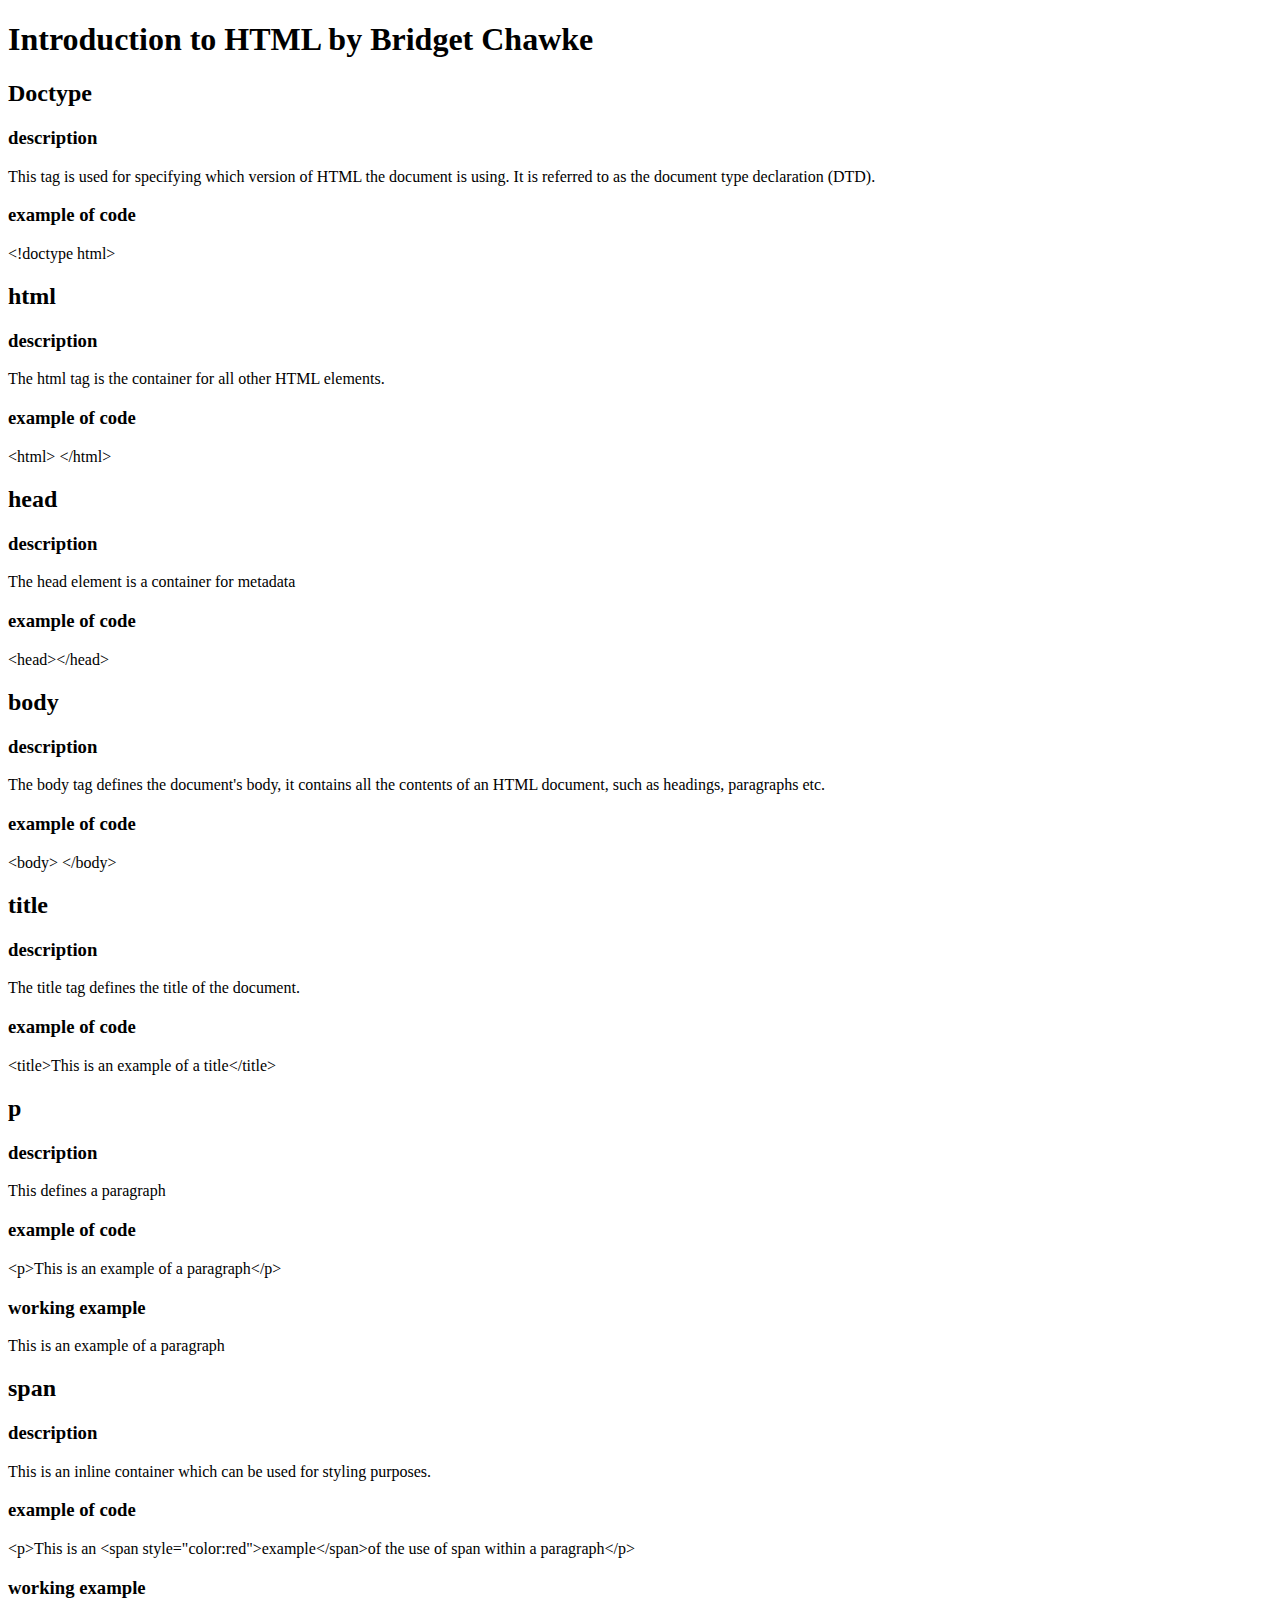
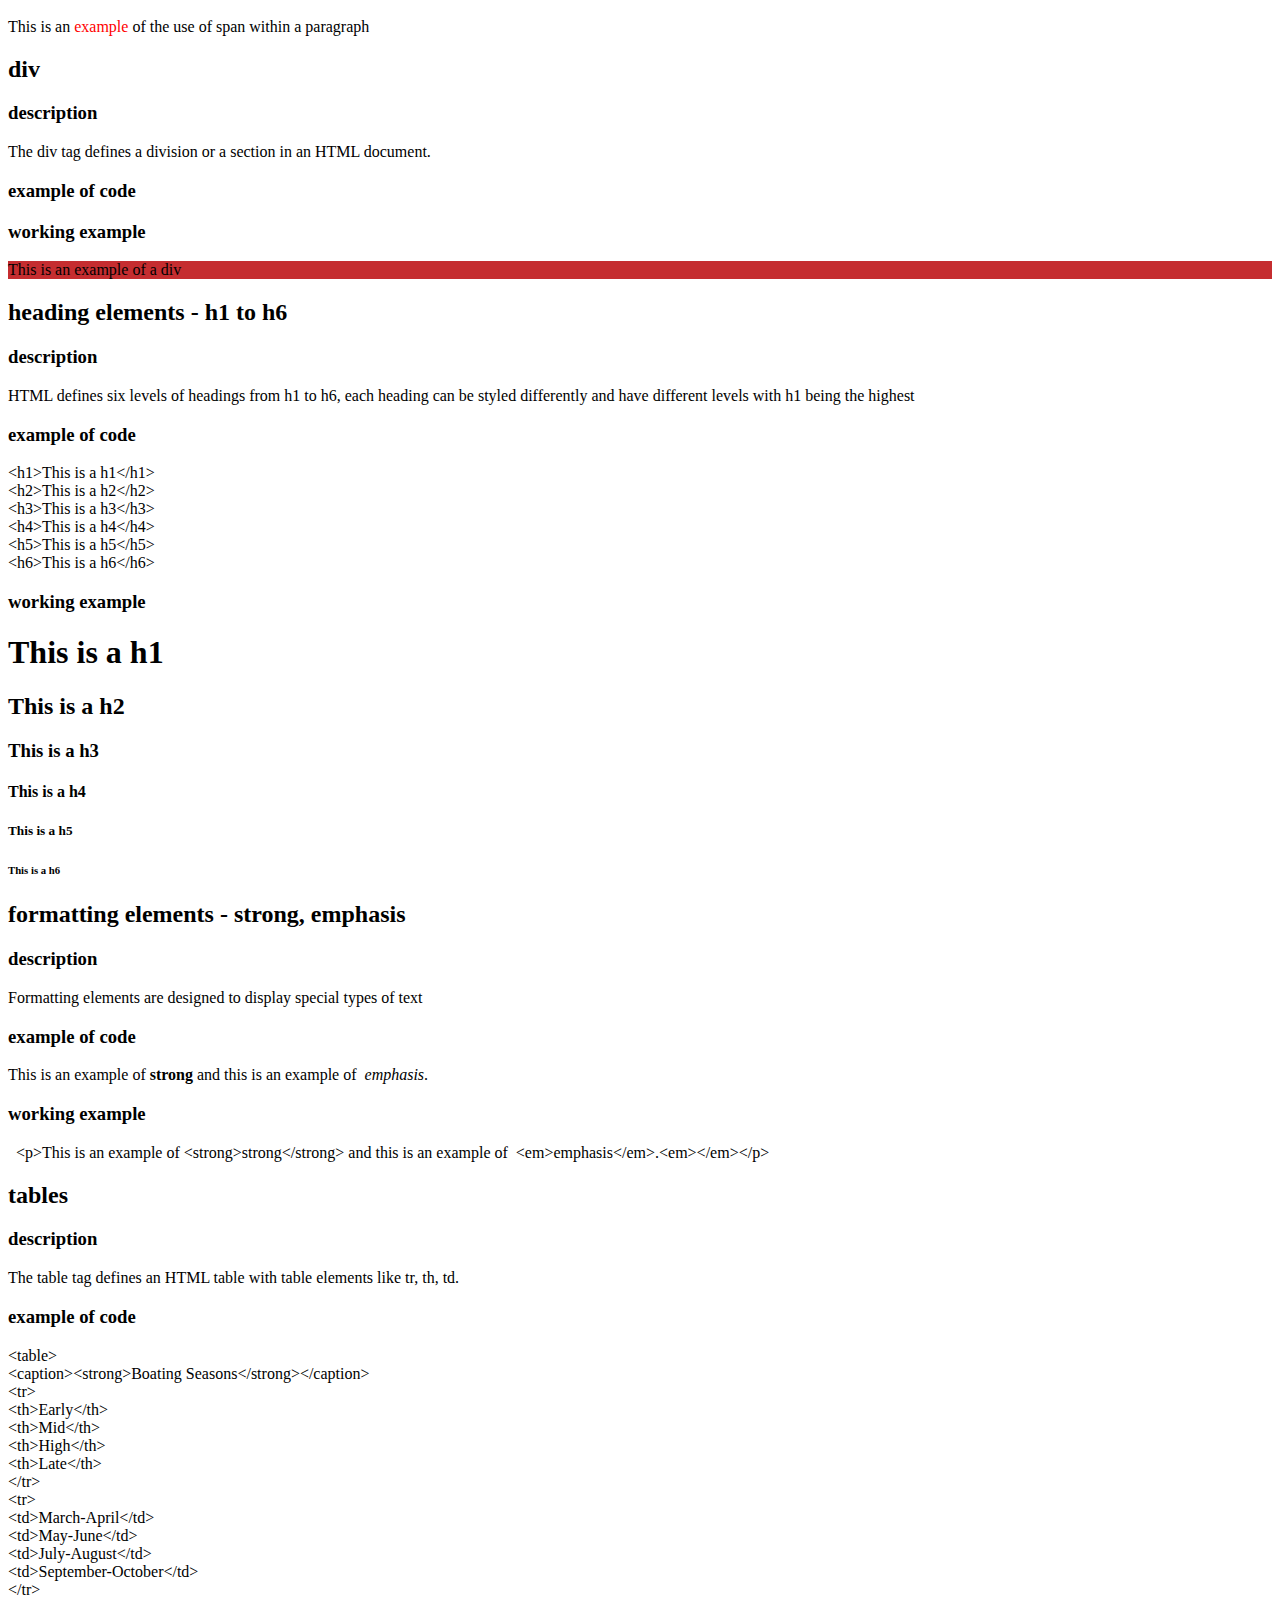
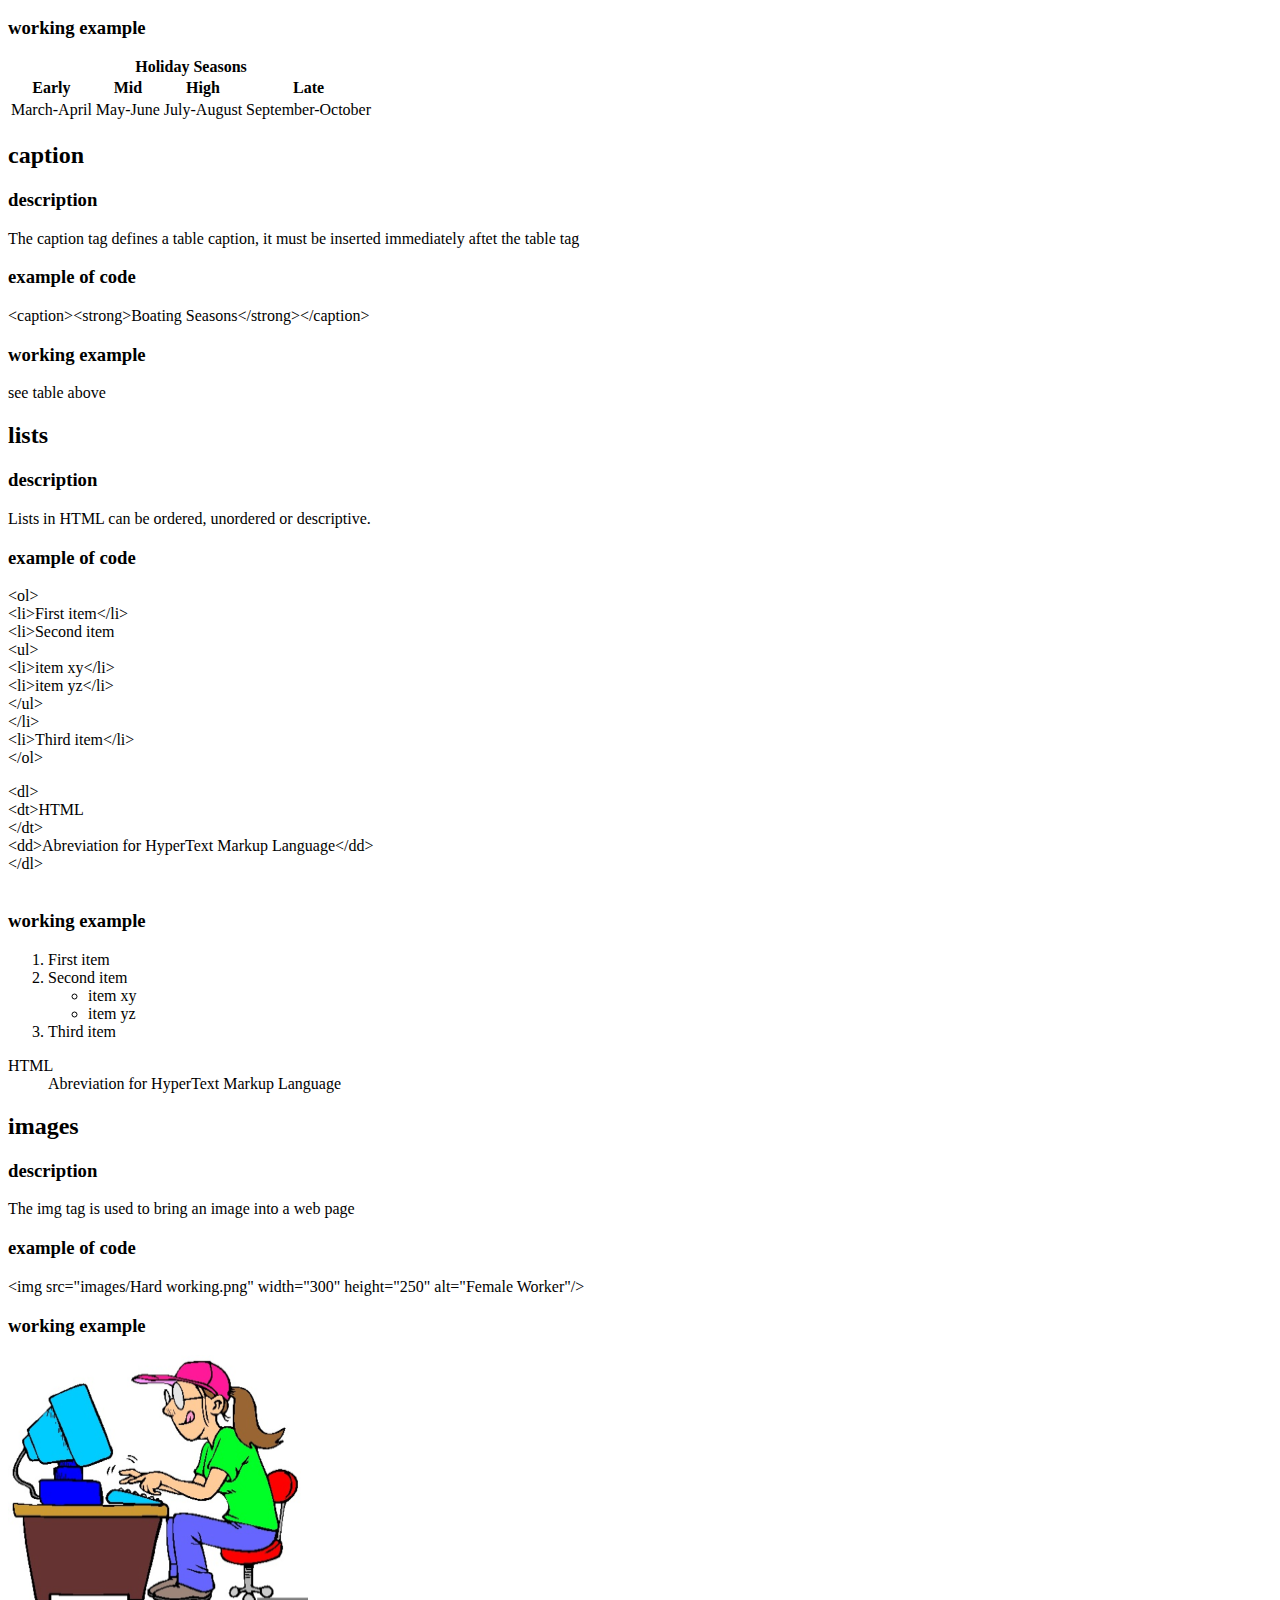
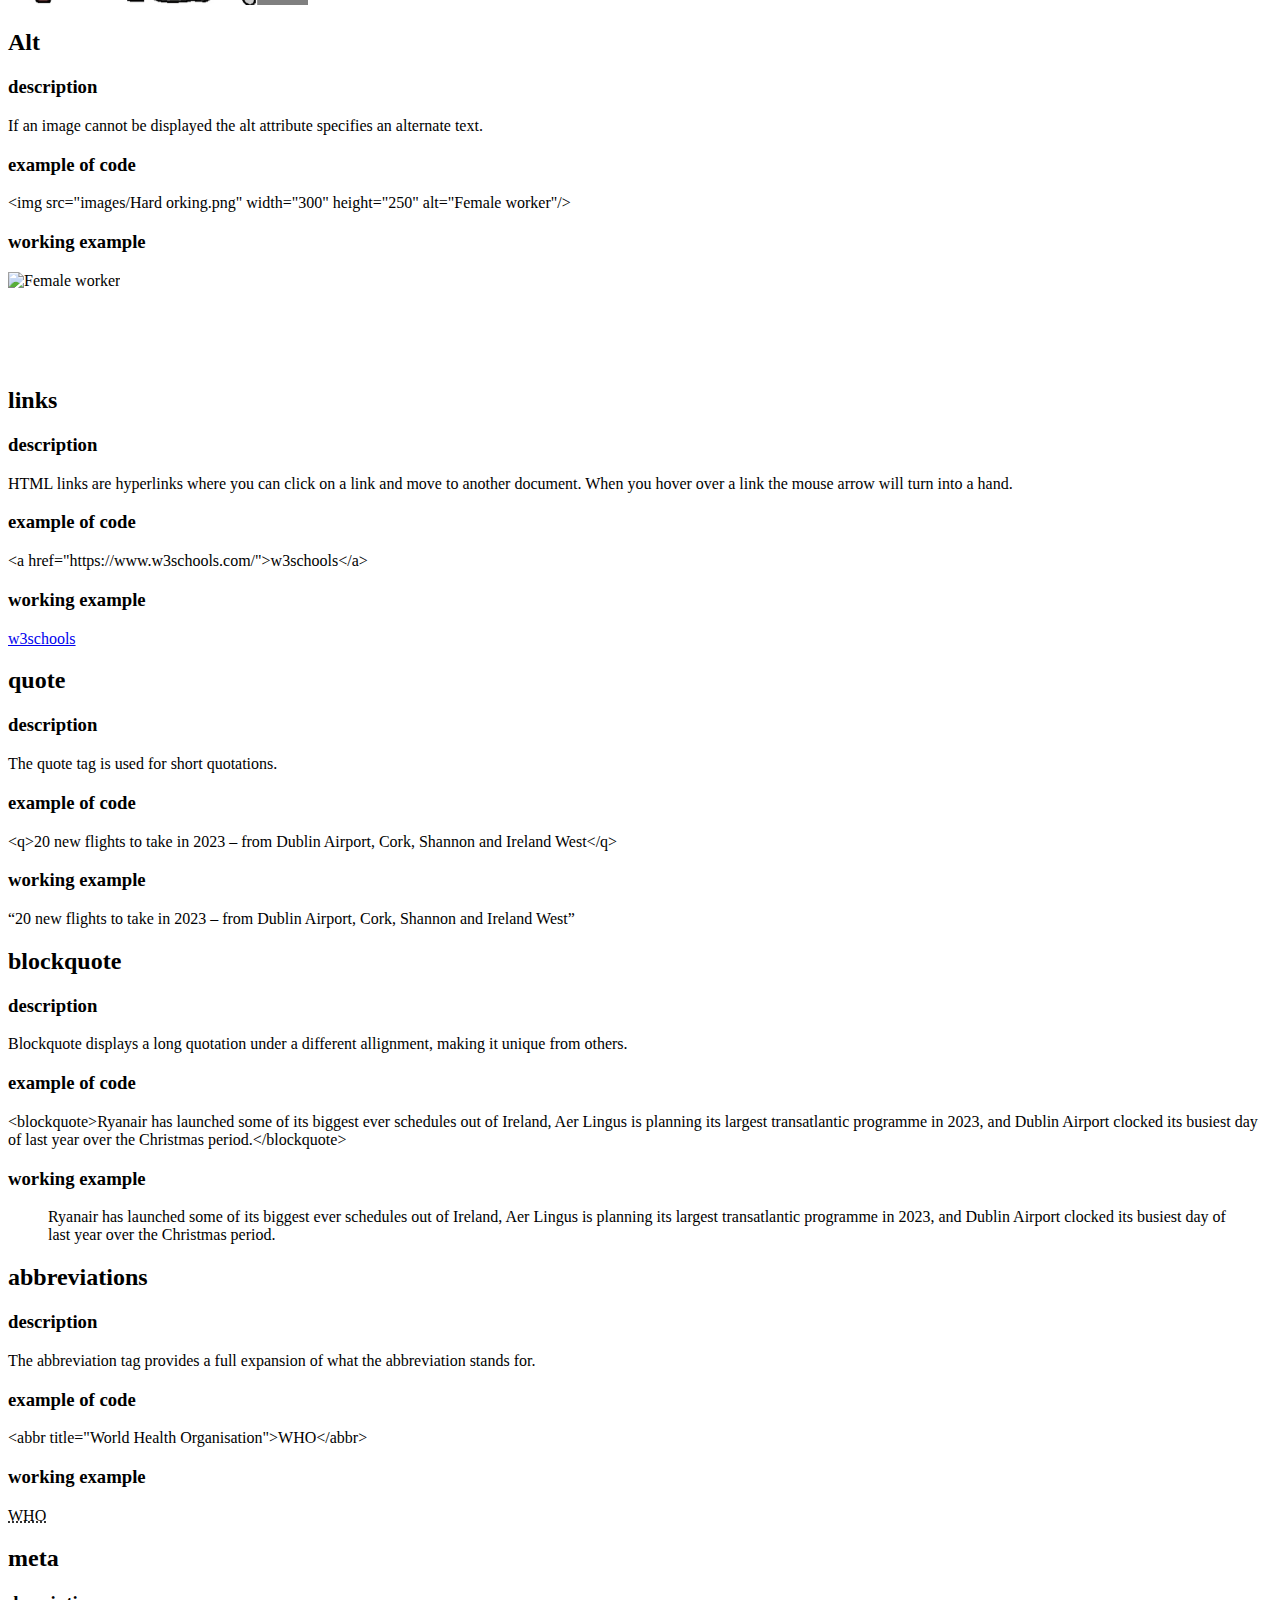
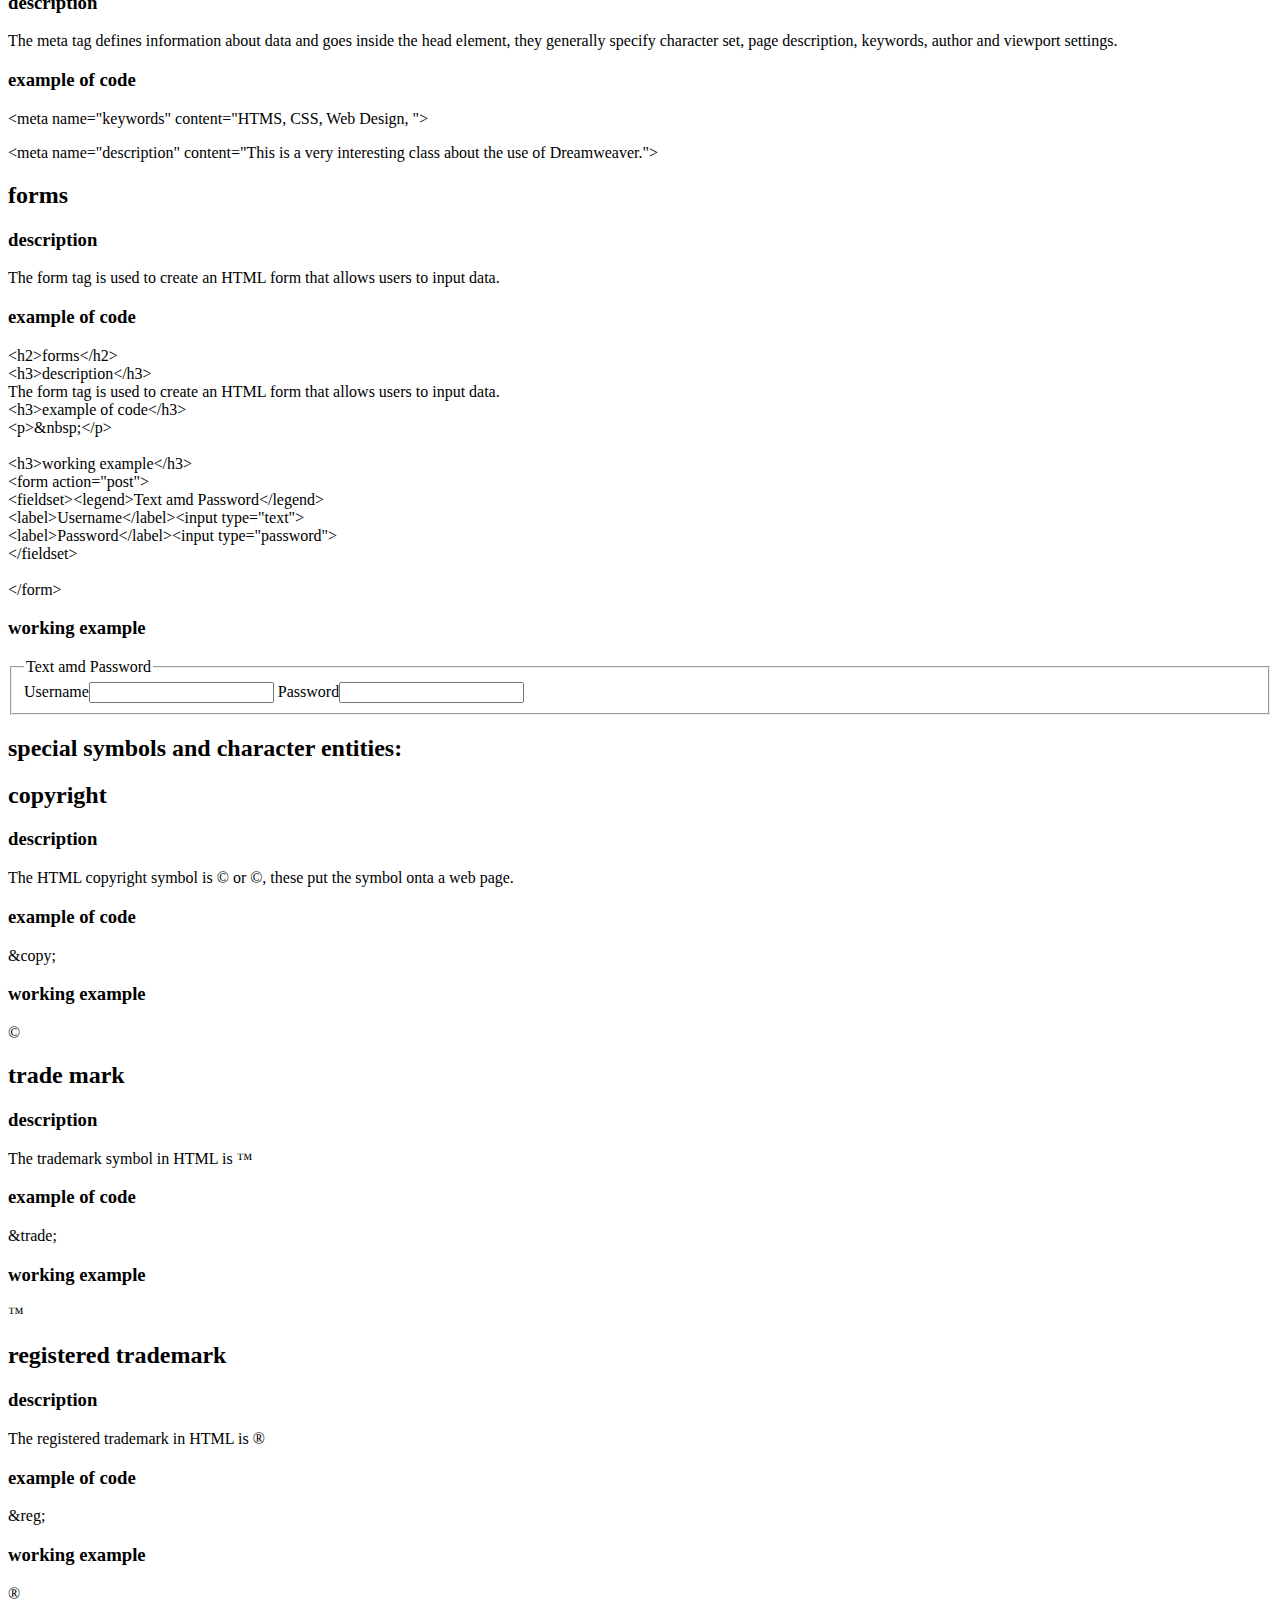
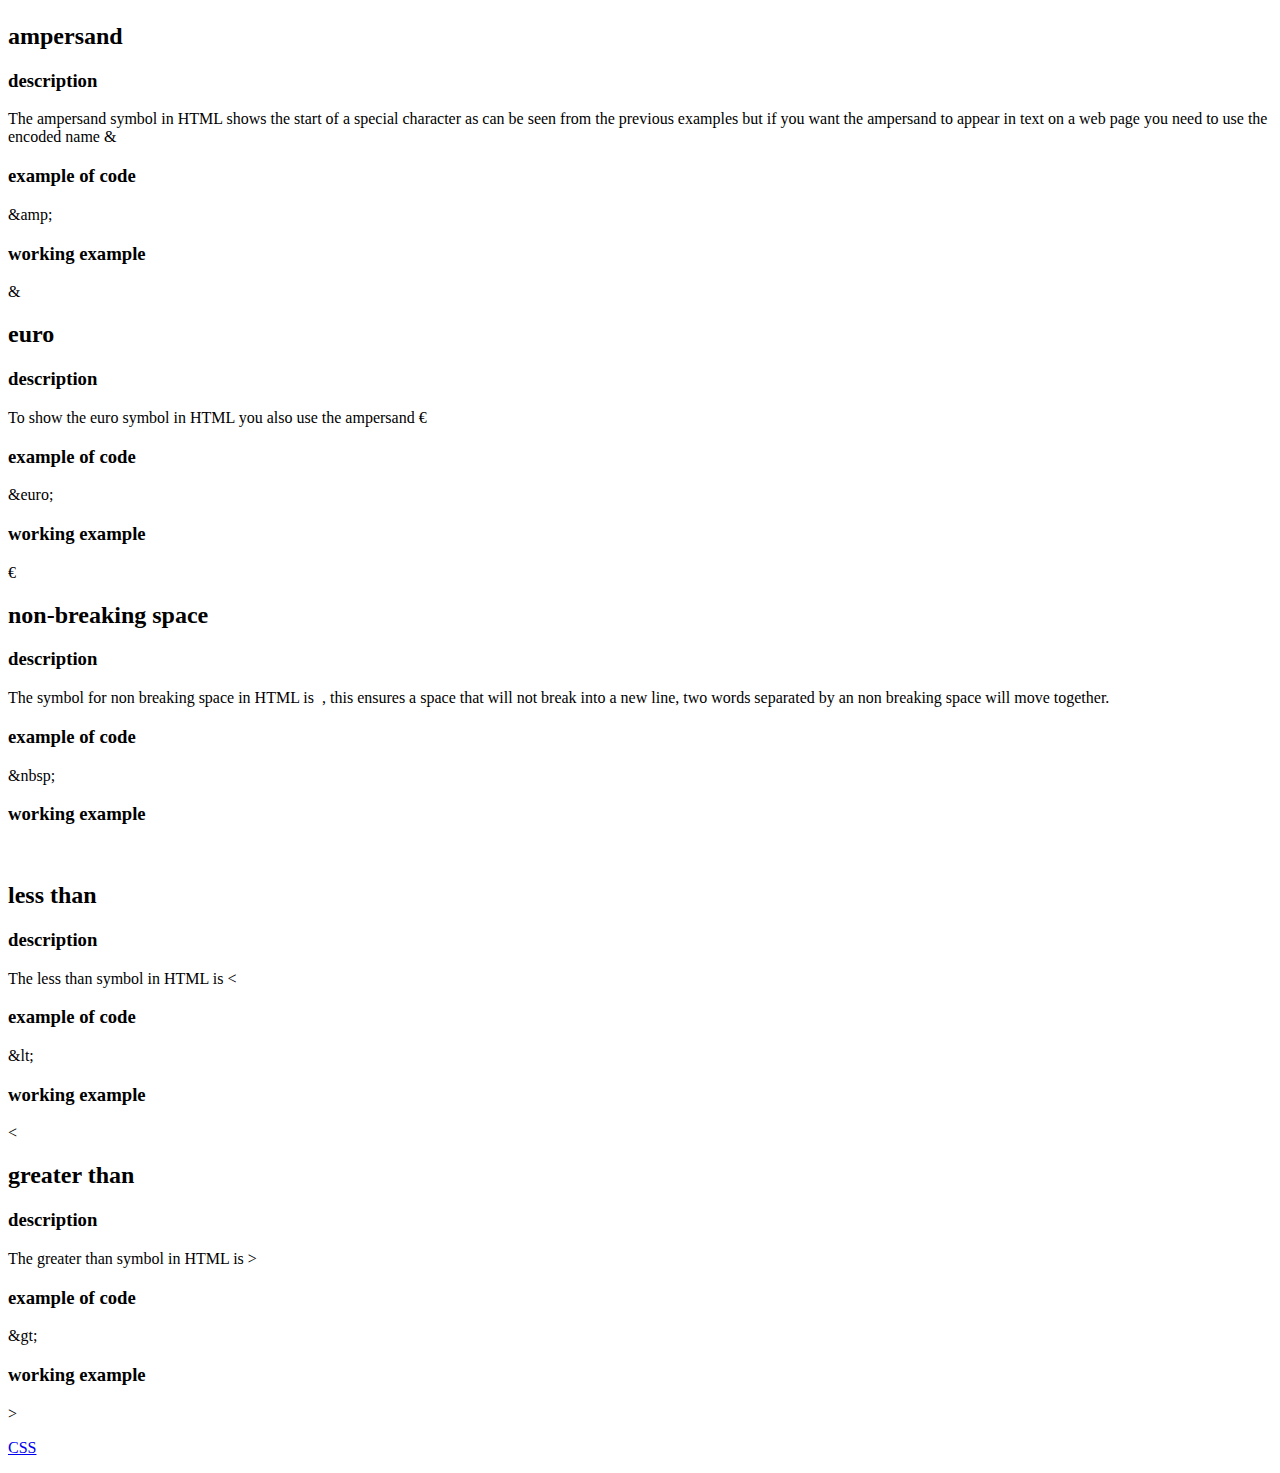
==== commit 9d379277: "Add files via upload" ====
--- a/index.html
+++ b/index.html
@@ -11,12 +11,16 @@
 <h2>Doctype</h2>
 	<h3>description</h3>
 	<p>This tag is used for specifying which version of HTML the document is using.  It is referred to as the document type declaration (DTD).  </p>
-	
+	<h3>example of code</h3>
+	<p>&lt;!doctype html&gt;
+	</p>
+	
+
 <h2>html</h2>
 	<h3>description</h3>
 	<p>The html tag is the container for all other HTML elements.	</p>
 	<h3>example of code</h3>
-	<p>&lt;html&gt;</p>
+	<p>&lt;html&gt; &lt;/html&gt;</p>
 		
 <h2>head</h2>
 	<h3>description</h3>
@@ -52,7 +56,7 @@
 	<p> &lt;p&gt;This is an &lt;span style=&quot;color:red&quot;&gt;example&lt;/span&gt;of the use of span within a paragraph&lt;/p&gt;<br>
 </p>
 	<h3>working example</h3>
-	<p>This is an <span style="color:red">example</span>of the use of span within a paragraph</p>
+	<p>This is an <span style="color:red">example </span>of the use of span within a paragraph</p>
 	
 <h2>div</h2>
 	<h3>description</h3>
@@ -150,8 +154,14 @@
 	&lt;/ul&gt;<br>
 	&lt;/li&gt;<br>
 	&lt;li&gt;Third item&lt;/li&gt;<br>
-	&lt;/ol&gt;<br>
-	</p>
+&lt;/ol&gt;</p>
+	<p> &lt;dl&gt;<br>
+  &lt;dt&gt;HTML <br>
+  &lt;/dt&gt;<br>
+  &lt;dd&gt;Abreviation for HyperText Markup Language&lt;/dd&gt;<br>
+  &lt;/dl&gt;<br>
+  <br>
+</p>
 	<h3>working example</h3>
 	<ol>
 	<li>First item</li>
@@ -163,6 +173,11 @@
 	  </li>
 		<li>Third item</li>
 	</ol>
+	<dl>
+	<dt>HTML	
+	  </dt>
+		<dd>Abreviation for HyperText Markup Language</dd>
+	</dl>
 
 <h2>images</h2>
 	<h3>description</h3>
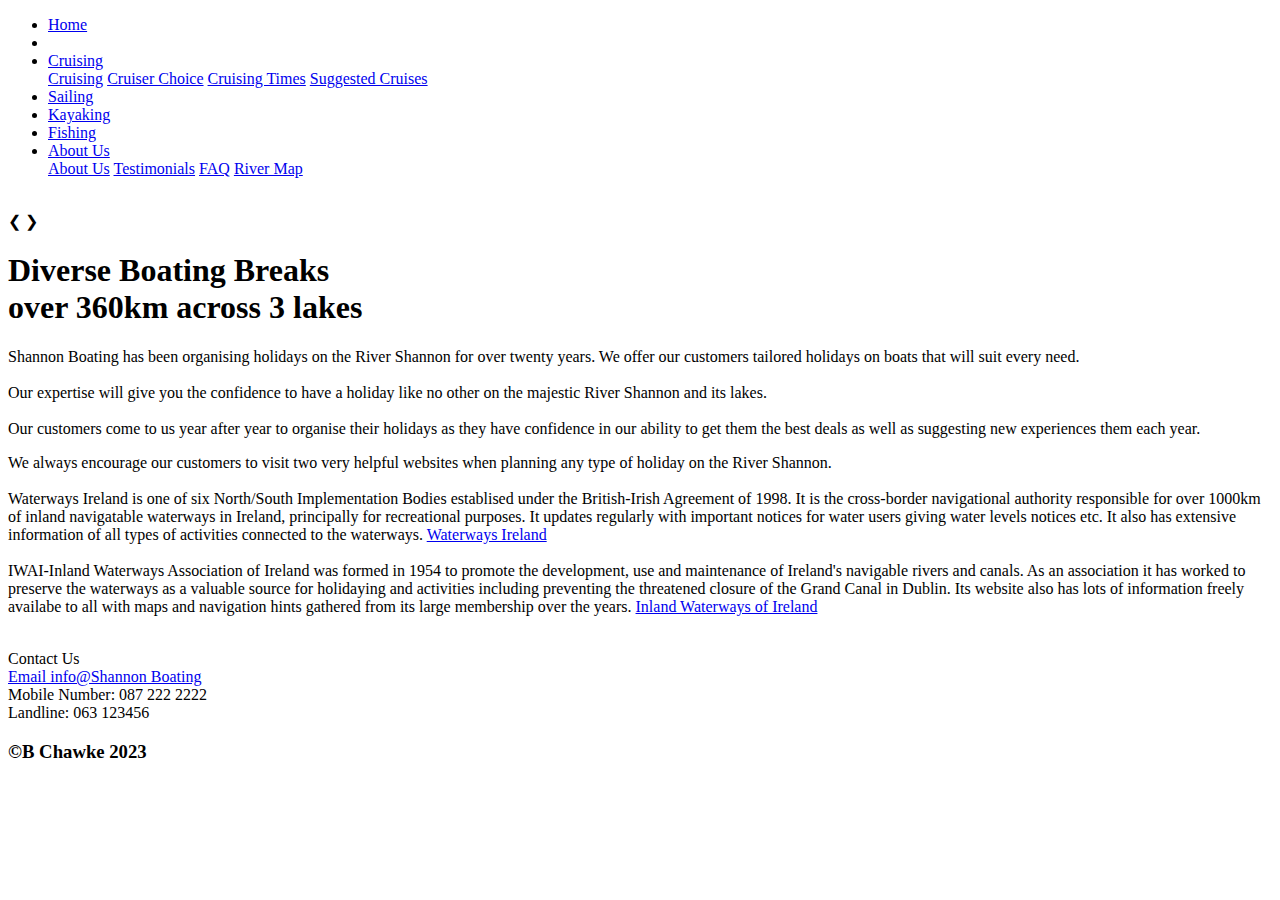
==== commit 168e20d5: "Add files via upload" ====
--- a/index.html
+++ b/index.html
@@ -2,345 +2,169 @@
 <html>
 <head>
 <meta charset="utf-8">
+	
 
-<title>Introduction to HTML by Bridget Chawke</title>
+	
+	
+<title>Shannon Boating Home Page</title>
+	<style>
+	
+	</style>
+	<link href="Styles.css" rel="stylesheet" type="text/css">
+	<script src="https://kit.fontawesome.com/ae0c591f54.js" crossorigin="anonymous"></script>
 </head>
 
 <body>
-	<h1>Introduction to HTML by Bridget Chawke</h1>
-<h2>Doctype</h2>
-	<h3>description</h3>
-	<p>This tag is used for specifying which version of HTML the document is using.  It is referred to as the document type declaration (DTD).  </p>
-	<h3>example of code</h3>
-	<p>&lt;!doctype html&gt;
-	</p>
+	
+	<div id="wrapper">
+	<header>
+		
+		</header>
+		
+	<nav>
+		<ul>
+			
+		<li><a href="index.html">Home</a></li>
+<li><a href="NavBasic.html"><i class="fas fa-home"></i></a></li>
+								
+			
+		<div class="dropdown">	
+		<li><a href="cruising.html">Cruising</a></li>
+			<div class="dropdown-content">
+			<a href="cruising.html">Cruising</a>			
+			<a href="cruising.html#MyHeading1">Cruiser Choice</a>
+			<a href="cruising.html#MyHeading2">Cruising Times</a>
+		    <a href="Suggested Cruises.html">Suggested Cruises</a>
+				
+			</div>
+			</div>
+			
+<!--		<div class="dropdown">	
+		<li><a href="fontawesome.html">Font Awesome</a></li>
+			<div class="dropdown-content">
+			
+			<a href="FontAwesome.html">FontAwesome</a>
+		
+			</div>
+			</div>
+-->			
+		<li><a href="sailing.html">Sailing</a></li>
+	
+			
+		<li><a href="kayaking.html">Kayaking</a></li>
+		
+			
+		<li><a href="fishing.html">Fishing</a></li>
+			
+			
+		<div class="dropdown">	
+		<li><a href="about_us.html">About Us</a></li>
+			<div class="dropdown-content">
+			<a href="about_us.html">About Us</a>
+			<a href="about_us.html#MyHeading1">Testimonials</a>
+			<a href="about_us.html#MyHeading2">FAQ</a>
+			<a href="about_us.html#MyHeading3">River Map</a>
+
+			</div>
+			</div>
+	
+		</ul>	
+		</nav>
+
+		<div class="slideshow-container">
+			
+		<div class="mySlides fade">
+        <img src="images/sailing2.jpg" width="100%" alt=""/>
+		</div>
+		
+		<div class="mySlides fade">
+        <img src="images/nature_boat3.jpg" width="100%" alt=""/>
+		</div>
+			
+			
+		<div class="mySlides fade">			
+		<img src="images/kayaking2.jpg" width="100%" alt=""/> 
+		</div>
+			
+		<div class="mySlides fade">			
+		<img src="images/clonmac1.jpg" width="100%" alt=""/> 
+		</div>	
+			
+		<div class="mySlides fade">
+		<img src="images/killaloe.jpg" width="100%" alt=""/> 
+		</div>
 	
 
-<h2>html</h2>
-	<h3>description</h3>
-	<p>The html tag is the container for all other HTML elements.	</p>
-	<h3>example of code</h3>
-	<p>&lt;html&gt; &lt;/html&gt;</p>
-		
-<h2>head</h2>
-	<h3>description</h3>
-	<p>The head element is a container for metadata</p>
-	<h3>example of code</h3>
-	<p>&lt;head&gt;&lt;/head&gt;</p>
-	
-<h2>body</h2>
-	<h3>description</h3>
-	<p>The body tag defines the document's body, it contains all the contents of an HTML document, such as headings, paragraphs etc.</p>
-	<h3>example of code</h3>
-	<p>&lt;body&gt;	&lt;/body&gt;</p>
-
-<h2>title</h2>
-	<h3>description</h3>
-	<p>The title tag defines the title of the document.</p>
-	<h3>example of code</h3>
-	<p>&lt;title&gt;This is an example of a title&lt;/title&gt;</p>
-	
-<h2>p</h2>
-	<h3>description</h3>
-	<p>This defines a paragraph </p>
-	<h3>example of code</h3>
-	<p>&lt;p&gt;This is an example of a paragraph&lt;/p&gt;<br>
-	</p>
-	<h3>working example</h3>
-	<p>This is an example of a paragraph</p>
-
-<h2>span</h2>
-	<h3>description</h3>
-	<p>This is an inline container which can be used for styling purposes.</p>
-<h3>example of code</h3>
-	<p> &lt;p&gt;This is an &lt;span style=&quot;color:red&quot;&gt;example&lt;/span&gt;of the use of span within a paragraph&lt;/p&gt;<br>
-</p>
-	<h3>working example</h3>
-	<p>This is an <span style="color:red">example </span>of the use of span within a paragraph</p>
-	
-<h2>div</h2>
-	<h3>description</h3>
-	<p>The div tag defines a division or a section in an HTML document.</p>
-	<h3>example of code</h3>
-	
-	<h3>working example</h3>
-	<div style="background-color: #C52D30">This is an example of a
-	div 
+		<a class="prev" onclick="plusSlides(-1)">&#10094;</a>
+		<a class="next" onclick="plusSlides(1)">&#10095;</a>
 	</div>
 
-<h2>heading elements - h1 to h6</h2>
-	<h3>description</h3>
-	<p>HTML defines six levels of headings from h1 to h6, each heading can be styled differently and have different levels with h1 being the highest</p>
-	<h3>example of code</h3>
-	<p> &lt;h1&gt;This is a h1&lt;/h1&gt;<br>
-	&lt;h2&gt;This is a h2&lt;/h2&gt;<br>
-	&lt;h3&gt;This is a h3&lt;/h3&gt;<br>
-	&lt;h4&gt;This is a h4&lt;/h4&gt;<br>
-	&lt;h5&gt;This is a h5&lt;/h5&gt;<br>
-	&lt;h6&gt;This is a h6&lt;/h6&gt;<br>
-	</p>
-	<h3>working example</h3>
-	<h1>This is a h1</h1>
-	<h2>This is a h2</h2>
-	<h3>This is a h3</h3>
-	<h4>This is a h4</h4>
-	<h5>This is a h5</h5>
-	<h6>This is a h6</h6>
+		
+	<main>
+		
+
+<h1>Diverse Boating Breaks <br>over 360km across 3 lakes</h1>
+		<p>Shannon Boating has been organising holidays on the River Shannon for over twenty years.  We offer our customers tailored holidays on boats that will suit every need.<br><br>		
+		Our expertise will give you the confidence to have a holiday like no other on the majestic River Shannon and its lakes.  <br><br>
+		Our customers come to us year after year to organise their holidays as they have confidence in our ability to get them the best deals as well as suggesting new experiences them each year.</p>
+			
+			<p>We always encourage our customers to visit two very helpful websites when planning any type of holiday on the River Shannon.<br><br>
+			Waterways Ireland is one of six North/South Implementation Bodies establised under the British-Irish Agreement of 1998. It is the cross-border navigational authority responsible for over 1000km of inland navigatable waterways in Ireland, principally for recreational purposes.  It updates regularly with important notices for water users giving water levels notices etc.  It also has extensive information of all types of activities connected to the waterways.
+			<a href="https://www.waterwaysireland.org" target="_blank">Waterways Ireland</a><br>
+			<br>
+			IWAI-Inland Waterways Association of Ireland was formed in 1954 to promote the development, use and maintenance of Ireland's navigable rivers and canals.  As an association it has worked to preserve the waterways as a valuable source for holidaying and activities including preventing the threatened closure of the Grand Canal in Dublin.  Its website also has lots of information freely availabe to all with maps and navigation hints gathered from its large membership over the years.
+			<a href="https://www.iwai.ie" target="_blank">Inland Waterways of Ireland</a><br>
+		<br>
+		
+			</p>
+		</main>
 	
-<h2>formatting elements - strong, emphasis</h2>
-	<h3>description</h3>
-	<p>Formatting elements are designed to display special types of text</p>
-	<h3>example of code</h3>
-	<p>This is an example of <strong>strong</strong> and this is an example of&nbsp; <em>emphasis</em>.<em></em></p>
-    <h3>working example</h3>
-    <p>&nbsp; &lt;p&gt;This is an example of &lt;strong&gt;strong&lt;/strong&gt; and this is an example of&nbsp; &lt;em&gt;emphasis&lt;/em&gt;.&lt;em&gt;&lt;/em&gt;&lt;/p&gt;</p>
-	
-<h2>tables</h2>
-	<h3>description</h3>
-	<p>The table tag defines an HTML table with table elements like tr, th, td.</p>
-	<h3>example of code</h3>
-	<p> &lt;table&gt;<br>
-	&lt;caption&gt;&lt;strong&gt;Boating Seasons&lt;/strong&gt;&lt;/caption&gt;<br>
-	&lt;tr&gt;<br>
-	&lt;th&gt;Early&lt;/th&gt;<br>
-	&lt;th&gt;Mid&lt;/th&gt;<br>
-	&lt;th&gt;High&lt;/th&gt;<br>
-	&lt;th&gt;Late&lt;/th&gt;<br>
-	&lt;/tr&gt;<br>
-	&lt;tr&gt;<br>
-	&lt;td&gt;March-April&lt;/td&gt;<br>
-	&lt;td&gt;May-June&lt;/td&gt;<br>
-	&lt;td&gt;July-August&lt;/td&gt;<br>
-	&lt;td&gt;September-October&lt;/td&gt;<br>
-	&lt;/tr&gt;</p>
-	<h3>working example</h3>
-	<table>
-	<caption>
-	<strong>Holiday Seasons</strong>
-	</caption>
-	<tr>
-		<th>Early</th>
-		<th>Mid</th>
-		<th>High</th>
-		<th>Late</th>
-	  </tr>
-		<tr>
-		<td>March-April</td>
-		<td>May-June</td>
-		<td>July-August</td>
-		<td>September-October</td>
-	</tr>
-	</table>
-	
-<h2>caption</h2>
-	<h3>description</h3>
-	<p>The caption tag defines a table caption, it must be inserted immediately aftet the table tag</p>
-	<h3>example of code</h3>
-	<p>&lt;caption&gt;&lt;strong&gt;Boating Seasons&lt;/strong&gt;&lt;/caption&gt;</p>
-	<h3>working example</h3>
-	<p>see table above</p>
+		
+		
+	<footer>
+		<p>
+		Contact Us<br>	
+			<a href = "mail:21bridget.chawke@learner.lcetb.ie">Email info@Shannon Boating </a>
+			<br>
+			Mobile Number: 	087 222 2222<br>
+			Landline:		063 123456
+			</p>	
+	  <h3>&copy;B Chawke 2023   </h3>
+		</footer>
+		
+	</div>
 	
 
-<h2>lists</h2>
-	<h3>description</h3>
-	<p>Lists in HTML can be ordered, unordered or descriptive. </p>
-	<h3>example of code</h3>
-	<p> &lt;ol&gt;<br>
-	&lt;li&gt;First item&lt;/li&gt;<br>
-	&lt;li&gt;Second item<br>
-	&lt;ul&gt;<br>
-	&lt;li&gt;item xy&lt;/li&gt;<br>
-	&lt;li&gt;item yz&lt;/li&gt;<br>
-	&lt;/ul&gt;<br>
-	&lt;/li&gt;<br>
-	&lt;li&gt;Third item&lt;/li&gt;<br>
-&lt;/ol&gt;</p>
-	<p> &lt;dl&gt;<br>
-  &lt;dt&gt;HTML <br>
-  &lt;/dt&gt;<br>
-  &lt;dd&gt;Abreviation for HyperText Markup Language&lt;/dd&gt;<br>
-  &lt;/dl&gt;<br>
-  <br>
-</p>
-	<h3>working example</h3>
-	<ol>
-	<li>First item</li>
-	<li>Second item
-	<ul>
-		<li>item xy</li>
-		<li>item yz</li>
-	  </ul>
-	  </li>
-		<li>Third item</li>
-	</ol>
-	<dl>
-	<dt>HTML	
-	  </dt>
-		<dd>Abreviation for HyperText Markup Language</dd>
-	</dl>
+		<script>
+	let slideIndex = 1;
+showSlides(slideIndex);
 
-<h2>images</h2>
-	<h3>description</h3>
-	The img tag is used to bring an image into a web page
-	<h3>example of code</h3>
-	<p>&lt;img src=&quot;images/Hard working.png&quot; width=&quot;300&quot; height=&quot;250&quot; alt=&quot;Female Worker&quot;/&gt; </p>
-	<h3>working example</h3>
-	<img src="images/Hard working.png" width="300" height="250" alt=""/>
-	
-<h2>Alt</h2>
-<h3>description</h3>
-	If an image cannot be displayed the alt attribute specifies an alternate text.
-	<h3>example of code</h3>
-	<p>&lt;img src=&quot;images/Hard orking.png&quot; width=&quot;300&quot; height=&quot;250&quot; alt=&quot;Female worker&quot;/&gt; </p>
-    <h3>working example</h3>
-	<img src="images/Har working.png" width="300" height="250" alt="Female worker"/>
-	
-	<h3>&nbsp;</h3>
-	<p>&nbsp;</p>
+// Next/previous controls
+function plusSlides(n) {
+  showSlides(slideIndex += n);
+}
 
-	
+// Thumbnail image controls
+function currentSlide(n) {
+  showSlides(slideIndex = n);
+}
 
-<h2>links</h2>
-<h3>description</h3>
-	HTML links are hyperlinks where you can click on a link and move to another document. When you hover over a link the mouse arrow will turn into a hand.
-	<h3>example of code</h3>
-	<p> &lt;a href=&quot;https://www.w3schools.com/&quot;&gt;w3schools&lt;/a&gt;<br>
-	</p>
-	<h3>working example</h3>
-	<a href="https://www.w3schools.com/">w3schools</a>
-	
-<h2>quote </h2>
-	<h3>description</h3>
-	The quote tag is used for short quotations.
-	<h3>example of code</h3>
-	<p> &lt;q&gt;20 new flights to take in 2023 – from Dublin Airport, Cork, Shannon and Ireland West&lt;/q&gt;	</p>
-	<h3>working example</h3>
-	<q>20 new flights to take in 2023 – from Dublin Airport, Cork, Shannon and Ireland West</q>
-	
-<h2>blockquote </h2>
-	<h3>description</h3>
-	Blockquote displays a long quotation under a different allignment, making it unique from others.
-	<h3>example of code</h3>
-	<p>&lt;blockquote&gt;Ryanair has launched some of its biggest ever schedules out of Ireland, Aer Lingus is planning its largest transatlantic programme in 2023, and Dublin Airport clocked its busiest day of last year over the Christmas period.&lt;/blockquote&gt;</p>
-	<h3>working example</h3>
-	<blockquote>Ryanair has launched some of its biggest ever schedules out of Ireland, Aer Lingus is planning its largest transatlantic programme in 2023, and Dublin Airport clocked its busiest day of last year over the Christmas period.</blockquote>
-	
-<h2>abbreviations</h2>
-	<h3>description</h3>
-	The abbreviation tag provides a full expansion of what the abbreviation stands for.
-	<h3>example of code</h3>
-	<p> &lt;abbr title=&quot;World Health Organisation&quot;&gt;WHO&lt;/abbr&gt;	</p>
-	<h3>working example</h3>
-	<abbr title="World Health Organisation">WHO</abbr>
-
-<h2>meta</h2>
-	<h3>description</h3>
-	The meta tag defines information about data and goes inside the head element, they generally specify character set, page description, keywords, author and viewport settings.
-	<h3>example of code</h3>
-	<p>&lt;meta name=&quot;keywords&quot; content=&quot;HTMS, CSS, Web Design, &quot;&gt;</p>
-	<p> &lt;meta name=&quot;description&quot; content=&quot;This is a very interesting class about the use of Dreamweaver.&quot;&gt;</p>
-
-<h2>forms</h2>
-	<h3>description</h3>
-	The form tag is used to create an HTML form that allows users to input data.
-	<h3>example of code</h3>
-	<p>&lt;h2&gt;forms&lt;/h2&gt;<br>
-&lt;h3&gt;description&lt;/h3&gt;<br>
-The form tag is used to create an HTML form that allows users to input data.<br>
-&lt;h3&gt;example of code&lt;/h3&gt;<br>
-&lt;p&gt;&amp;nbsp;&lt;/p&gt;<br>
-<br>
-&lt;h3&gt;working example&lt;/h3&gt;<br>
-&lt;form action=&quot;post&quot;&gt;<br>
-&lt;fieldset&gt;&lt;legend&gt;Text amd Password&lt;/legend&gt;<br>
-&lt;label&gt;Username&lt;/label&gt;&lt;input type=&quot;text&quot;&gt;<br>
-&lt;label&gt;Password&lt;/label&gt;&lt;input type=&quot;password&quot;&gt;<br>
-&lt;/fieldset&gt;<br>
-<br>
-&lt;/form&gt;<br>
-	</p>
-	
-	<h3>working example</h3>
-	<form action="post">
-	<fieldset><legend>Text amd Password</legend>
-		<label>Username</label><input type="text">
-		<label>Password</label><input type="password">
-	</fieldset>
-	
-</form>
-
-<h2>special symbols and character entities:</h2>
-
-<h2>copyright</h2>
-	<h3>description</h3>
-	The HTML copyright symbol is &copy; or &#169;, these put the symbol onta a web page.
-	<h3>example of code</h3>
-	<p> &amp;copy;<br>
-	</p>
-	 
-	<h3>working example</h3>
-	&copy;
-
-<h2>trade mark</h2>
-	<h3>description</h3>
-	The trademark symbol in HTML is &trade;
-	<h3>example of code</h3>
-	<p> &amp;trade;	</p>
-	<h3>working example</h3>
-	&trade;
-
-<h2>registered trademark</h2>
-	<h3>description</h3>
-	The registered trademark in HTML is &reg;
-	<h3>example of code</h3>
-	<p> &amp;reg;	</p>
-	<h3>working example</h3>
-	&reg;
-
-<h2>ampersand</h2>
-	<h3>description</h3>
-	The ampersand symbol in HTML shows the start of a special character as can be seen from the previous examples but if you want the ampersand to appear in text on a web page you need to use the encoded name &amp;
-	<h3>example of code</h3>
-	<p> &amp;amp;</p>
-	<h3>working example</h3>
-	&amp;
-
-	
-<h2>euro</h2>
-	<h3>description</h3>
-	To show the euro symbol in HTML you also use the ampersand &euro;
-	<h3>example of code</h3>
-	<p> &amp;euro;</p>
-	<h3>working example</h3>
-	&euro;
-
-<h2>non-breaking space</h2>
-	<h3>description</h3>
-	The symbol for non breaking space in HTML is &nbsp;, this ensures a space that will not break into a new line, two words separated by an non breaking space will move together.
-	<h3>example of code</h3>
-	<p> &amp;nbsp;</p>
-	<h3>working example</h3>
-	&nbsp;
-
-<h2>less than</h2>
-	<h3>description</h3>
-	The less than symbol in HTML is &lt;
-	<h3>example of code</h3>
-	<p> &amp;lt;	</p>
-	<h3>working example</h3>
-	&lt;
-
-<h2>greater than</h2>
-<h3>description</h3>
-	The greater than symbol in HTML is &gt;
-	<h3>example of code</h3>
-	<p> &amp;gt;	</p>
-	<h3>working example</h3>
-	&gt;
-	
-<p>
-<a href="css_assignment.html">CSS </a>
-</p>
-	
+function showSlides(n) {
+  let i;
+  let slides = document.getElementsByClassName("mySlides");
+  
+  if (n > slides.length) {slideIndex = 1}
+  if (n < 1) {slideIndex = slides.length}
+  for (i = 0; i < slides.length; i++) {
+    slides[i].style.display = "none";
+  }
+  
+  slides[slideIndex-1].style.display = "block";
+  
+}
+	</script>
+	<!-- Start of HubSpot Embed Code -->
+<script type="text/javascript" id="hs-script-loader" async defer src="//js-eu1.hs-scripts.com/139549034.js"></script>
+<!-- End of HubSpot Embed Code -->
 </body>
 </html>
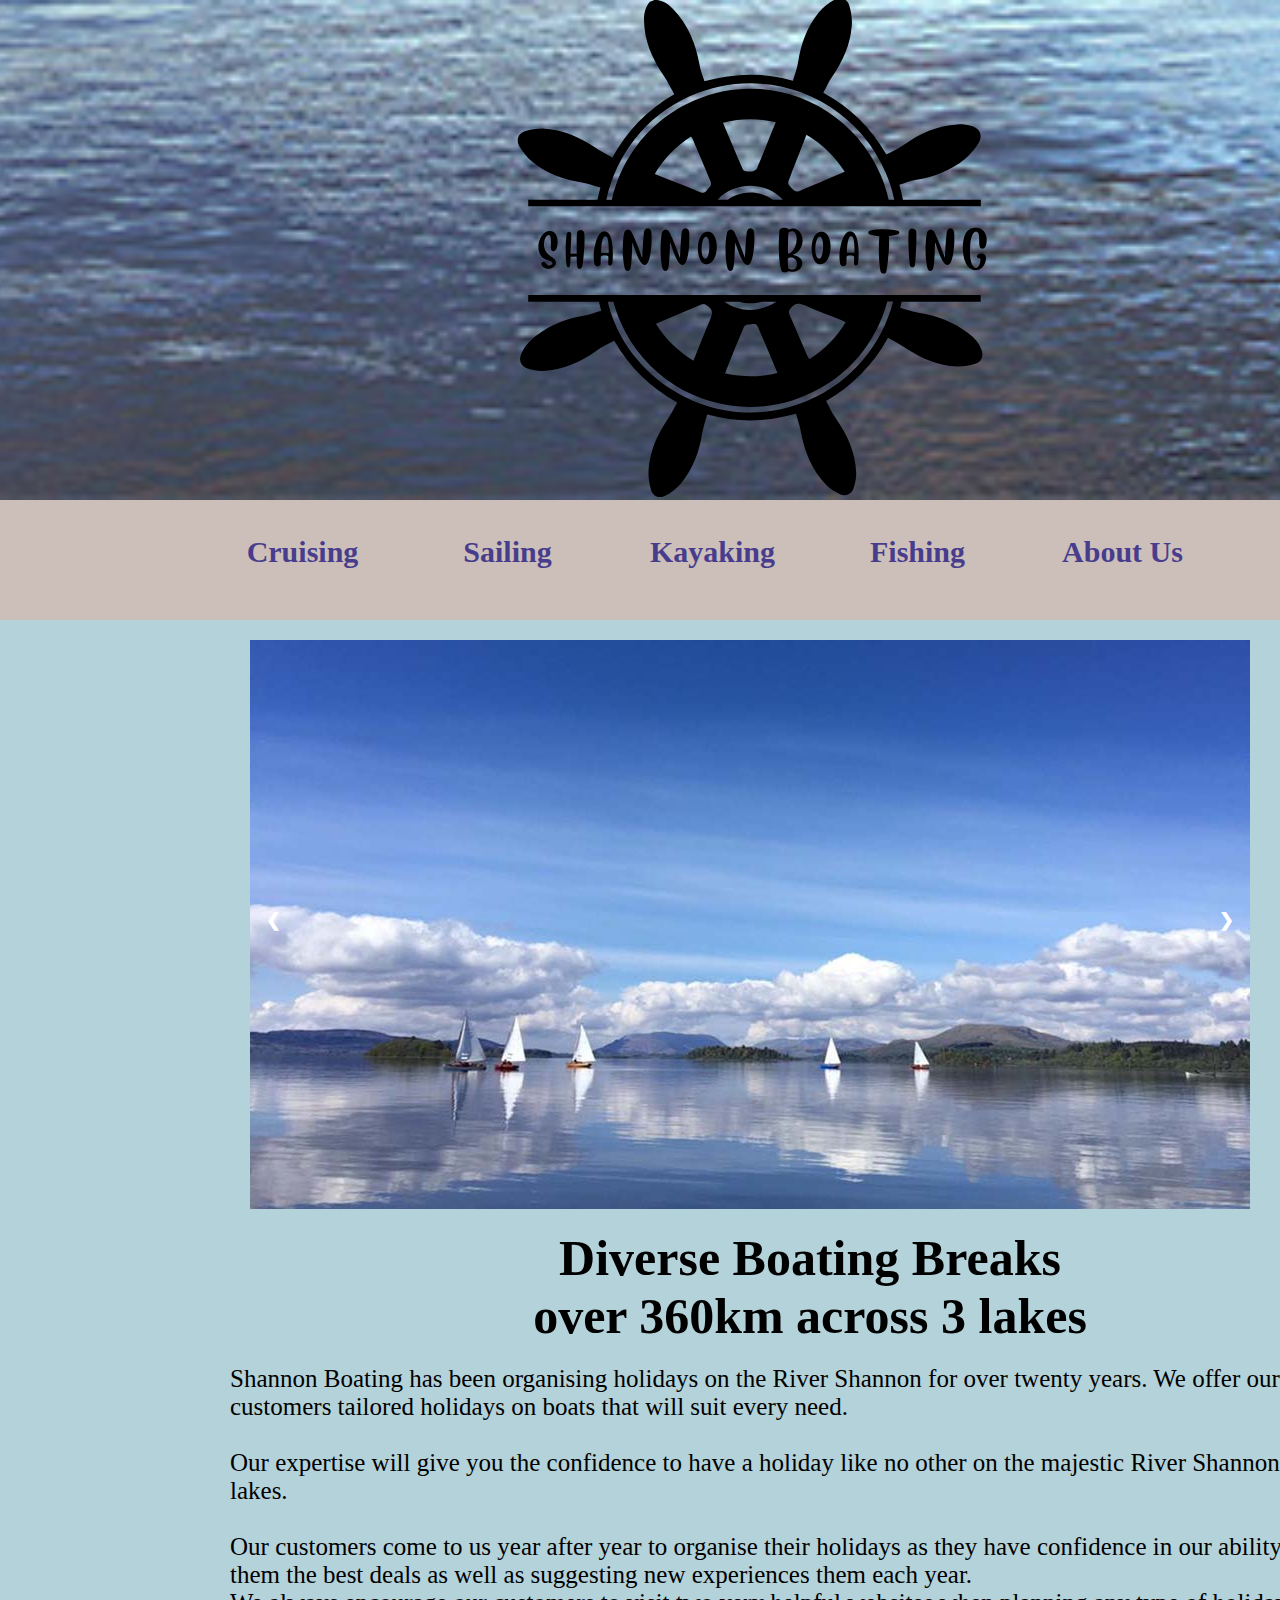
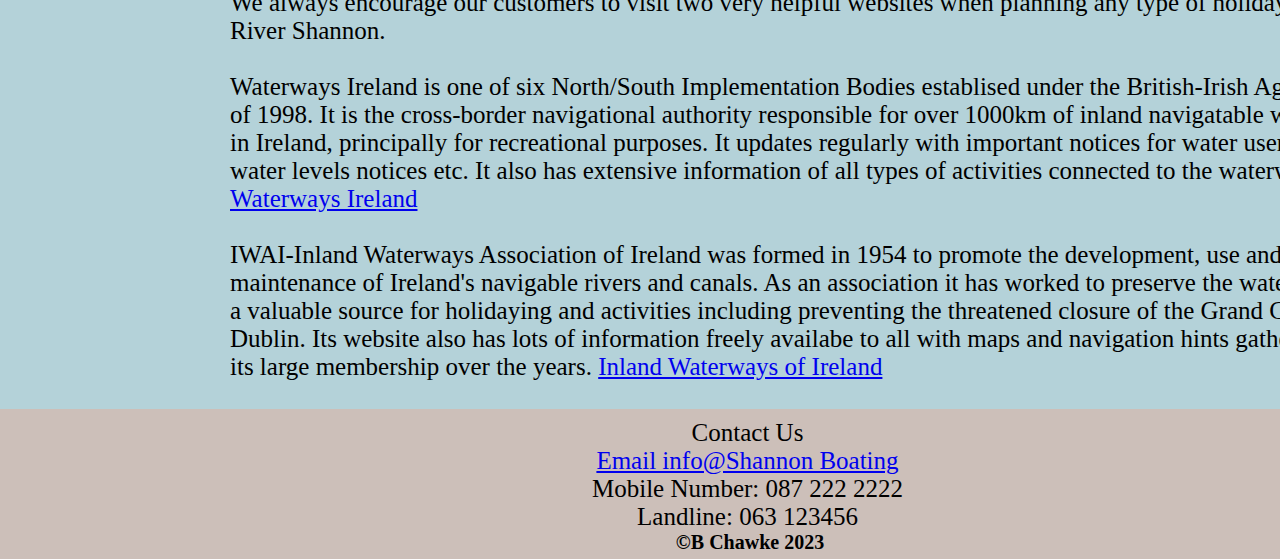
==== commit 216fa093: "Add files via upload" ====
--- a/index.html
+++ b/index.html
@@ -2,16 +2,18 @@
 <html>
 <head>
 <meta charset="utf-8">
-	
-
+<link rel="shortcut icon" href="images/favicon.ico" type="image/x-icon"> 
 	
 	
 <title>Shannon Boating Home Page</title>
+	
 	<style>
 	
 	</style>
+	
 	<link href="Styles.css" rel="stylesheet" type="text/css">
 	<script src="https://kit.fontawesome.com/ae0c591f54.js" crossorigin="anonymous"></script>
+	
 </head>
 
 <body>
@@ -19,57 +21,45 @@
 	<div id="wrapper">
 	<header>
 		
-		</header>
+	</header>
 		
 	<nav>
 		<ul>
 			
-		<li><a href="index.html">Home</a></li>
-<li><a href="NavBasic.html"><i class="fas fa-home"></i></a></li>
+		<li><a href="index.html"><i class="fas fa-home"></i></a></li>
 								
 			
-		<div class="dropdown">	
-		<li><a href="cruising.html">Cruising</a></li>
+			<div class="dropdown">	
+			<li><a href="cruising.html">Cruising</a></li>
 			<div class="dropdown-content">
 			<a href="cruising.html">Cruising</a>			
 			<a href="cruising.html#MyHeading1">Cruiser Choice</a>
 			<a href="cruising.html#MyHeading2">Cruising Times</a>
 		    <a href="Suggested Cruises.html">Suggested Cruises</a>
-				
 			</div>
 			</div>
 			
-<!--		<div class="dropdown">	
-		<li><a href="fontawesome.html">Font Awesome</a></li>
-			<div class="dropdown-content">
-			
-			<a href="FontAwesome.html">FontAwesome</a>
-		
-			</div>
-			</div>
--->			
-		<li><a href="sailing.html">Sailing</a></li>
+			<li><a href="sailing.html">Sailing</a></li>
 	
 			
-		<li><a href="kayaking.html">Kayaking</a></li>
+			<li><a href="kayaking.html">Kayaking</a></li>
 		
 			
-		<li><a href="fishing.html">Fishing</a></li>
+			<li><a href="fishing.html">Fishing</a></li>
 			
 			
-		<div class="dropdown">	
-		<li><a href="about_us.html">About Us</a></li>
+			<div class="dropdown">	
+			<li><a href="about_us.html">About Us</a></li>
 			<div class="dropdown-content">
 			<a href="about_us.html">About Us</a>
 			<a href="about_us.html#MyHeading1">Testimonials</a>
 			<a href="about_us.html#MyHeading2">FAQ</a>
 			<a href="about_us.html#MyHeading3">River Map</a>
-
 			</div>
 			</div>
 	
 		</ul>	
-		</nav>
+	</nav>
 
 		<div class="slideshow-container">
 			
@@ -94,19 +84,19 @@
 		<img src="images/killaloe.jpg" width="100%" alt=""/> 
 		</div>
 	
-
 		<a class="prev" onclick="plusSlides(-1)">&#10094;</a>
 		<a class="next" onclick="plusSlides(1)">&#10095;</a>
-	</div>
+			
+		</div>
 
 		
 	<main>
 		
 
-<h1>Diverse Boating Breaks <br>over 360km across 3 lakes</h1>
-		<p>Shannon Boating has been organising holidays on the River Shannon for over twenty years.  We offer our customers tailored holidays on boats that will suit every need.<br><br>		
-		Our expertise will give you the confidence to have a holiday like no other on the majestic River Shannon and its lakes.  <br><br>
-		Our customers come to us year after year to organise their holidays as they have confidence in our ability to get them the best deals as well as suggesting new experiences them each year.</p>
+		<h1>Diverse Boating Breaks <br>over 360km across 3 lakes</h1>
+			<p>Shannon Boating has been organising holidays on the River Shannon for over twenty years.  We offer our customers tailored holidays on boats that will suit every need.<br><br>		
+			Our expertise will give you the confidence to have a holiday like no other on the majestic River Shannon and its lakes.  <br><br>
+			Our customers come to us year after year to organise their holidays as they have confidence in our ability to get them the best deals as well as suggesting new experiences them each year.</p>
 			
 			<p>We always encourage our customers to visit two very helpful websites when planning any type of holiday on the River Shannon.<br><br>
 			Waterways Ireland is one of six North/South Implementation Bodies establised under the British-Irish Agreement of 1998. It is the cross-border navigational authority responsible for over 1000km of inland navigatable waterways in Ireland, principally for recreational purposes.  It updates regularly with important notices for water users giving water levels notices etc.  It also has extensive information of all types of activities connected to the waterways.
@@ -115,22 +105,20 @@
 			IWAI-Inland Waterways Association of Ireland was formed in 1954 to promote the development, use and maintenance of Ireland's navigable rivers and canals.  As an association it has worked to preserve the waterways as a valuable source for holidaying and activities including preventing the threatened closure of the Grand Canal in Dublin.  Its website also has lots of information freely availabe to all with maps and navigation hints gathered from its large membership over the years.
 			<a href="https://www.iwai.ie" target="_blank">Inland Waterways of Ireland</a><br>
 		<br>
-		
-			</p>
+		</p>
 		</main>
-	
 		
 		
 	<footer>
 		<p>
 		Contact Us<br>	
-			<a href = "mail:21bridget.chawke@learner.lcetb.ie">Email info@Shannon Boating </a>
-			<br>
-			Mobile Number: 	087 222 2222<br>
-			Landline:		063 123456
-			</p>	
-	  <h3>&copy;B Chawke 2023   </h3>
-		</footer>
+		<a href = "mail:21bridget.chawke@learner.lcetb.ie">Email info@Shannon Boating </a>
+		<br>
+		Mobile Number: 	087 222 2222<br>
+		Landline:		063 123456
+		</p>	
+	 	<h3>&copy;B Chawke 2023   </h3>
+	</footer>
 		
 	</div>
 	
--- a/Styles.css
+++ b/Styles.css
@@ -0,0 +1,331 @@
+@charset "utf-8";
+		body{
+		background-image: url("images/Limerick_smaller.jpg");
+		background-attachment: fixed;
+		text-color:#121212;
+		}
+
+		#wrapper{
+		background-color:#B4D2D9;
+		margin-left: auto;
+		margin-right: auto;
+		width: 1500px;
+			
+		}
+html{box-sizing:border-box}
+*,*:before, *:after{
+	box-sizing: inherit;
+}
+*{
+	margin:0;
+	padding:0;
+	
+	}
+
+	img{vertical-align:middle;}
+
+
+
+		header{
+		text-align: center;
+		height: 500px;
+		background-image: url("images/Shannon_Boating.png");
+		color: #121212;
+		}
+		
+		nav{
+		background-color:#CCBFB9;
+		height:120px;	
+		padding-top: 25px;
+		font-size: 30px;
+		position:sticky;
+		top: 0px;
+		}
+		
+		main{
+		background-color:#B4D2D9;	
+		padding-left: 140px;
+		padding-right: 20px;
+		float:left;
+		max-width:1500px;
+	
+	
+		}
+		#text{
+		background-color:#B4D2D9;	
+		margin-left: 5px;
+		margin-right: 5px;
+		max-width: 600px;
+		float: left;
+			
+}
+		#text2{
+		background-color:#B4D2D9;	
+		margin-left: 5px;
+		margin-right: 5px;
+		max-width: 670px;
+		float: left;
+			
+}
+
+		#text_cruising{
+		background-color:#B4D2D9;	
+		margin-left: 5px;
+		margin-right: 5px;
+		max-width: 600px;
+		float: left;
+			
+}
+
+		aside {
+		background-color:#B4D2D9;		
+		width: 510px;
+		float: left;
+		}
+
+	
+		footer{
+		height: 150px;
+		text-align: center;
+		background-color: #CCBFB9;
+		padding-top: 10px;
+		clear: both;
+
+		}
+		
+		h1{
+		text-align: center;
+		padding-bottom: 20px;
+		padding-top: 20px;
+		font:bold;
+		font-size: 50px;
+		font-family:"Segoe Script"
+		
+		
+		}
+
+		h2{
+		text-align: center;
+		font-family:"Segoe Script";				
+		font-size: 40px;
+		}
+
+		h3{
+		text-align: center;
+		font-size: 20px;
+		}
+
+		p{
+		padding-left: 90px;
+		padding-right: 95px;
+		font-size: 25px;
+
+		}
+
+
+
+		.times{
+			width:500px;
+		margin-left: auto;
+		margin-right: auto;
+		
+		}
+
+		nav ul{
+		list-style-type: none;
+		margin:0px;
+		padding-right: 10px;
+		overflow:hidden;			
+		}
+
+		li a{
+		display:inline;
+		float:left;
+		padding:10px;
+		
+		}
+
+		nav a:link{
+		text-decoration: none;
+		background-color:#CCBFB9;
+		width:205px;
+		padding-right:10px;
+		padding-left:0px;
+		text-align: center;
+		font-weight: 900;
+		color:#483d8d;
+		}
+
+		a:visited {
+		color: #586F8C;
+		text-decoration: inherit;
+		}
+
+		a:hover{
+		background-color: #483d8d;
+		text-decoration: underline;
+		color:#ffe4c4;
+		}
+
+		a:active{
+		color: #483d8d;
+		text-decoration: underline;
+		}
+		
+		.dropdown {
+		float:left;
+		overflow:hidden
+		}
+
+		.dropdown-content{
+		display:none;
+		position:absolute;
+		background-color: #f9f9f9;
+		min-width: 100px;
+		box-shadow: 0px 8px 16px 0px rgba(0,0,0,0.2);
+		z-index: 2;
+		}
+
+		.dropdown-content a{
+		float:none;
+		color:#483d8d;
+		padding: 12px 16px;
+		text-decoration:none;
+		display:block;
+		text-align:center;
+		}
+
+
+		.dropdown-content a:hover{
+		background-color:#483d8d;
+		color:#ffe4c4;
+		text-decoration: underline;
+		}
+
+		.dropdown:hover .dropdown-content{
+		display:block;
+		}
+
+
+
+		.container{
+		max-width:1500px;
+		background-color:#B4D2D9;
+		margin-left: auto;
+		margin-right: auto;
+		display:block;
+		padding-bottom: 75px;
+		float: left;
+		}
+
+		
+		.card{
+		max-width:500px;
+		margin-top: 20px;
+		margin-left: 20px;
+		margin-bottom: 40px;	
+		border: 2px solid #b72256;
+		border-radius: 50px;
+		padding-top: 25px;
+		padding-right: 25px;
+		padding-left: 25px;
+		padding-bottom: 5px;
+
+		}
+	
+		.card1{
+		max-width:350px;
+		float:none;
+		margin-top: 70px;
+		margin-left: 20px;
+		margin-bottom: 20px;	
+		border: 2px solid #b72256;
+		border-radius: 50px;
+		padding-top: 50px;
+		padding-right: 25px;
+		padding-left: 45px;
+
+		}
+		.card2{
+		max-width:400px;
+		margin-top: 20px;
+		margin-left: 20px;
+		margin-bottom: 20px;	
+		border: 2px solid #b72256;
+		border-radius: 30px;
+		padding-top: 25px;
+		padding-right: 25px;
+		padding-left: 25px;
+
+		}
+		.card3{
+		max-width:550px;
+		margin-top: 20px;
+		margin-bottom: 20px;
+		margin-left: 100px;
+		border: 2px solid #b72256;
+		border-radius: 20px;
+		padding-top: 50px;
+		padding-right: 50px;
+		padding-left: 15px;
+		padding-bottom: 20px;
+
+		}
+
+		.row{
+		float: right;
+		}
+
+		.row1{
+		float:left;
+}
+
+		.row2{
+		float:none;
+}
+
+.slideshow-container{
+	padding-top: 20px;
+	max-width: 1000px;
+	position:relative;
+	margin:auto;
+	
+}
+.mySlides{
+	display:none;
+	
+	
+}
+
+.prev, .next{
+	cursor:pointer;
+	position: absolute;
+	top:50%;
+	width:auto;
+	margin-top: -22px;
+	padding:16px;
+	color:white;
+	font-weight:bold;
+	font-size: 18px;
+	transition: 0.6s ease;
+	bordre-radius: 0 3px 3px 0;
+	user-select:none;
+}
+
+.next{
+	right:0;
+	border-radius: 3px 0 0 3px;
+}
+.prev:hover,  .next:hover{
+	background-color: rgba(0,0,0,0.8);
+}
+.fade{
+	animation-name: fade;
+	animation-duration: 1.5s;
+}
+@keyframes fade {
+	from {opacity:.4}
+	to {opacity:1}
+
+}
+
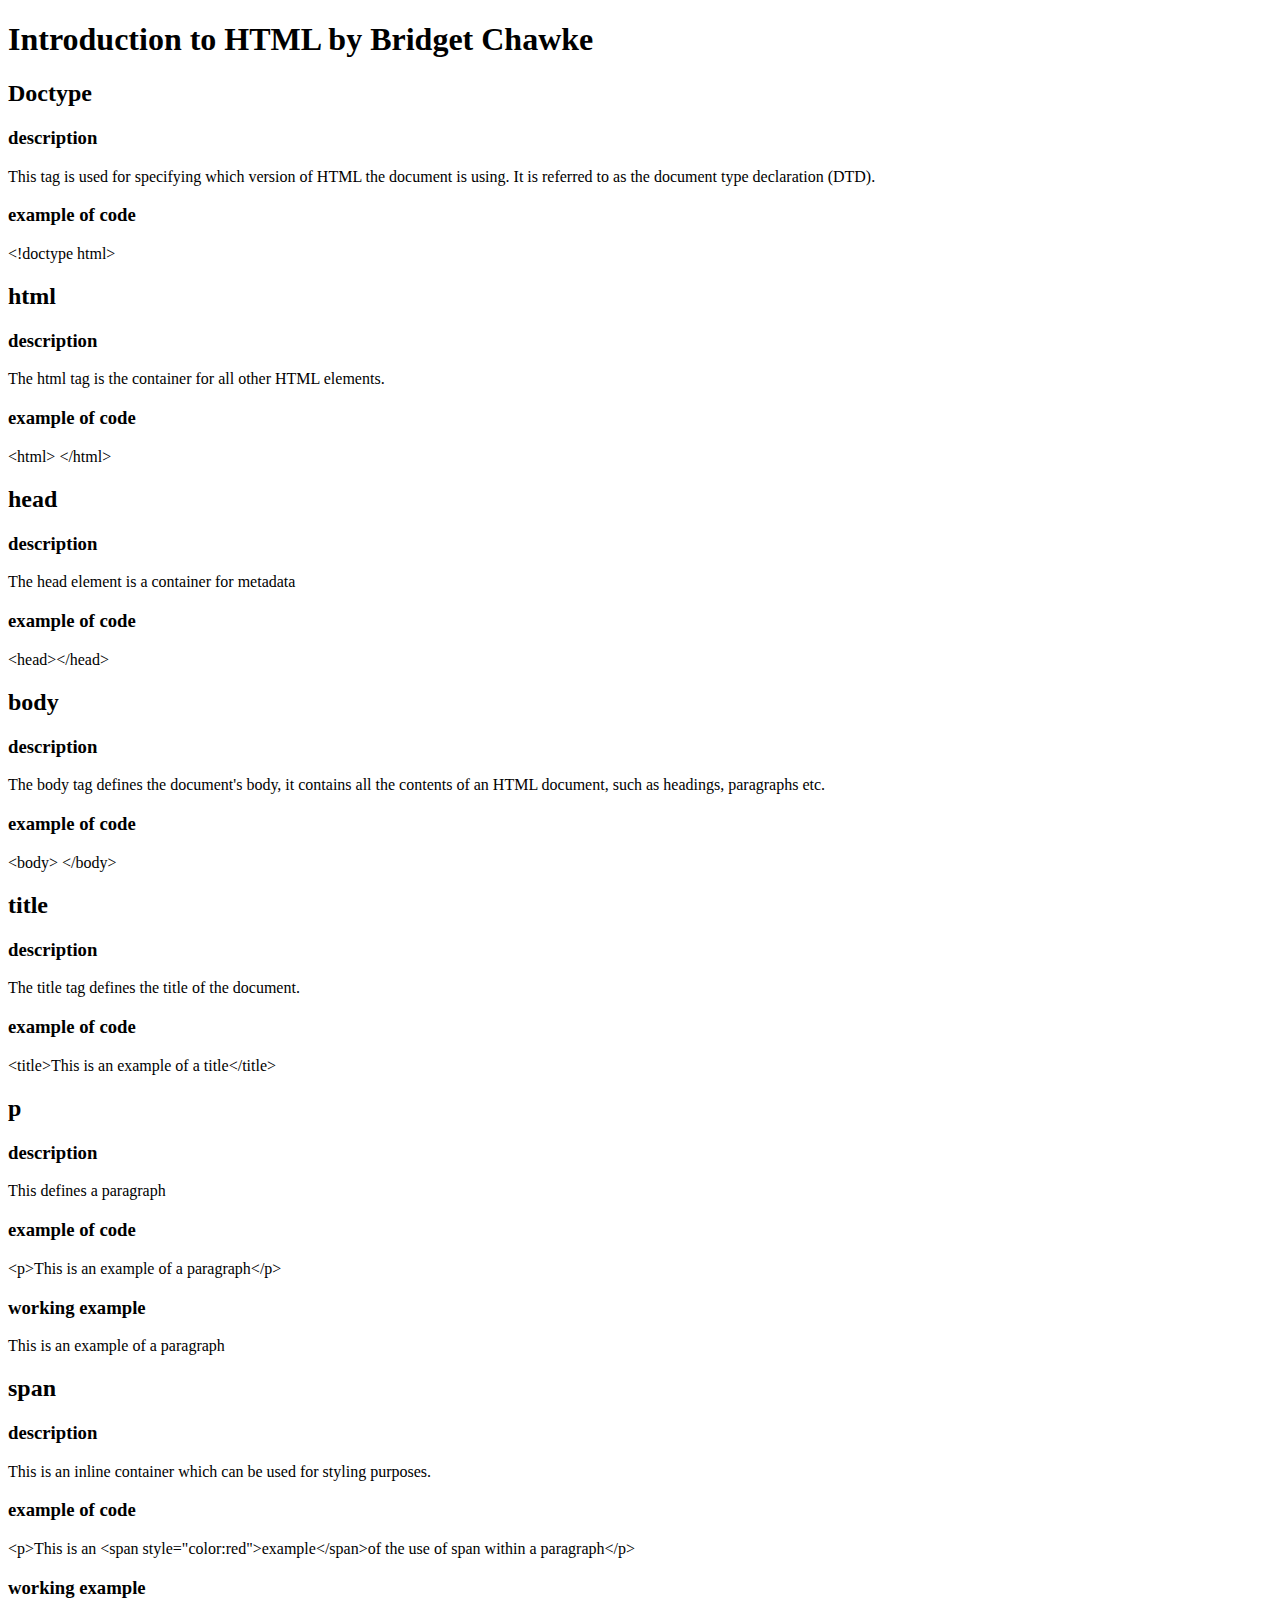
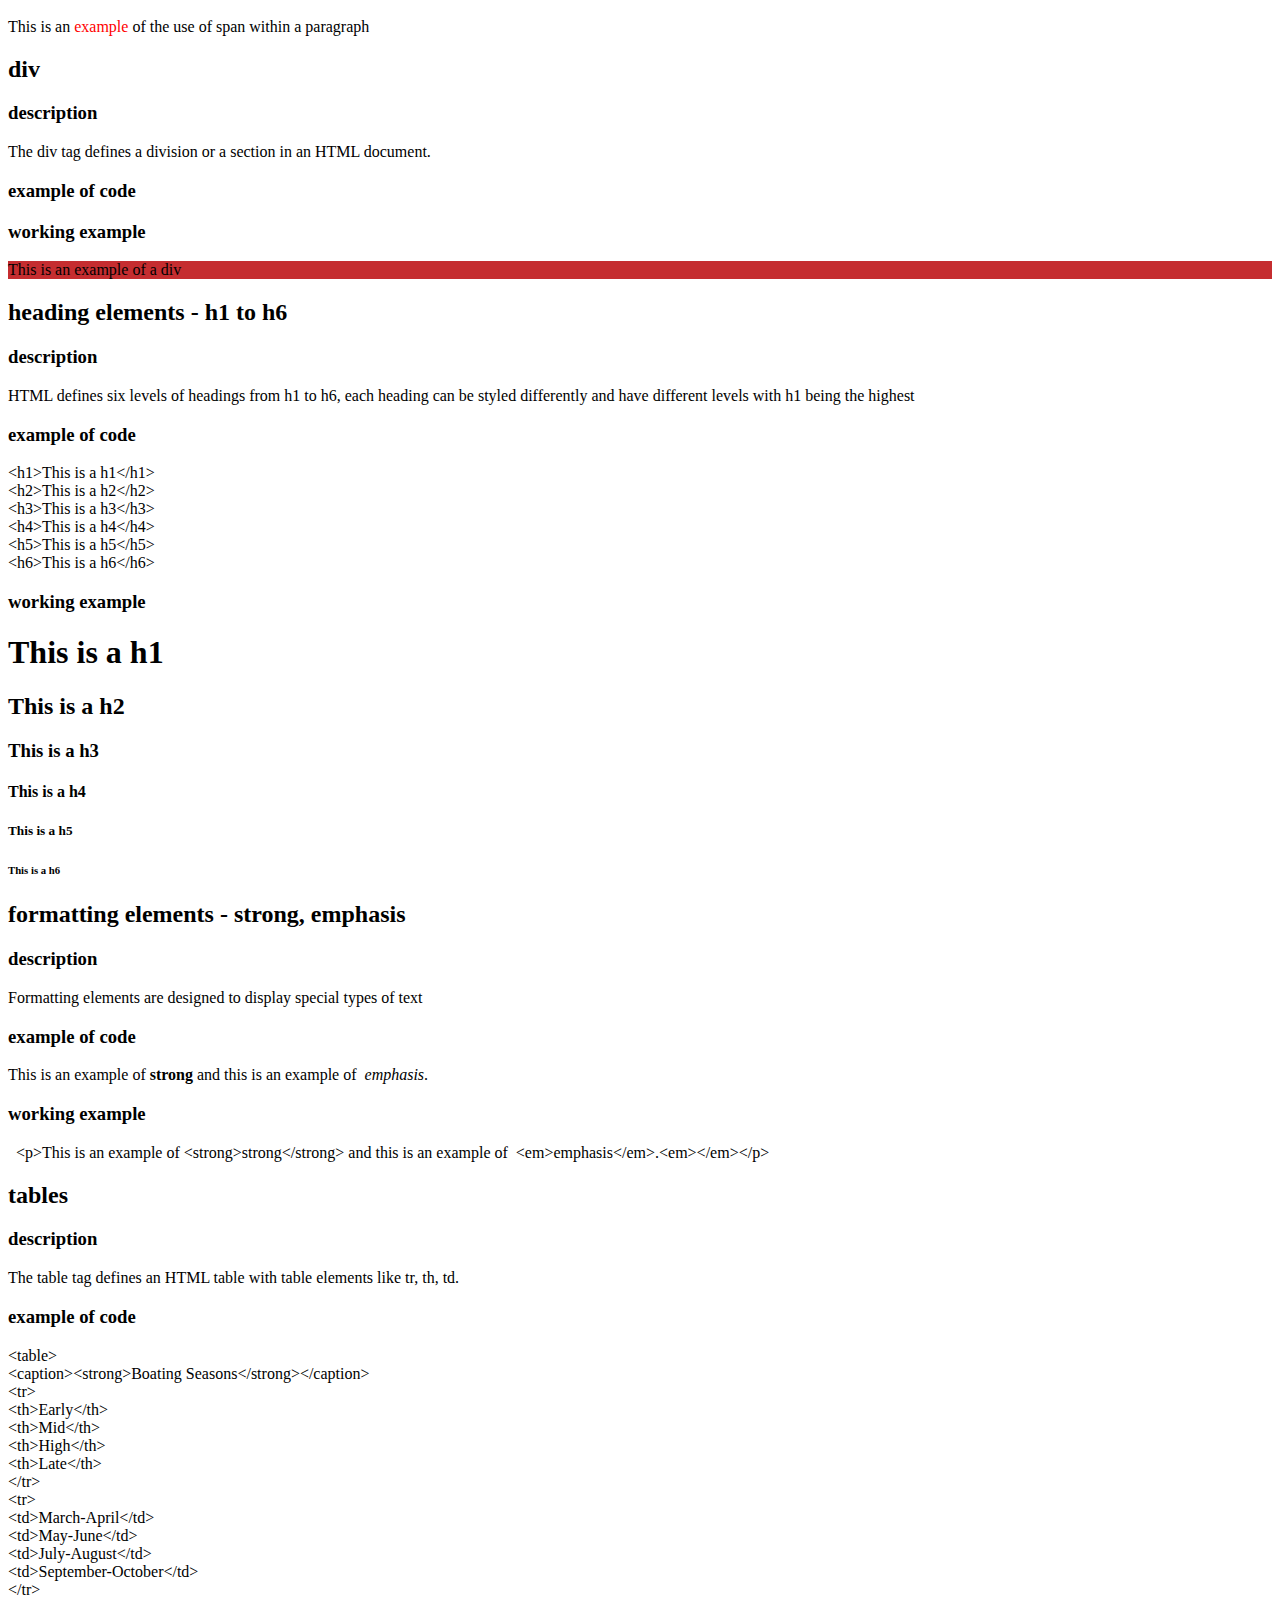
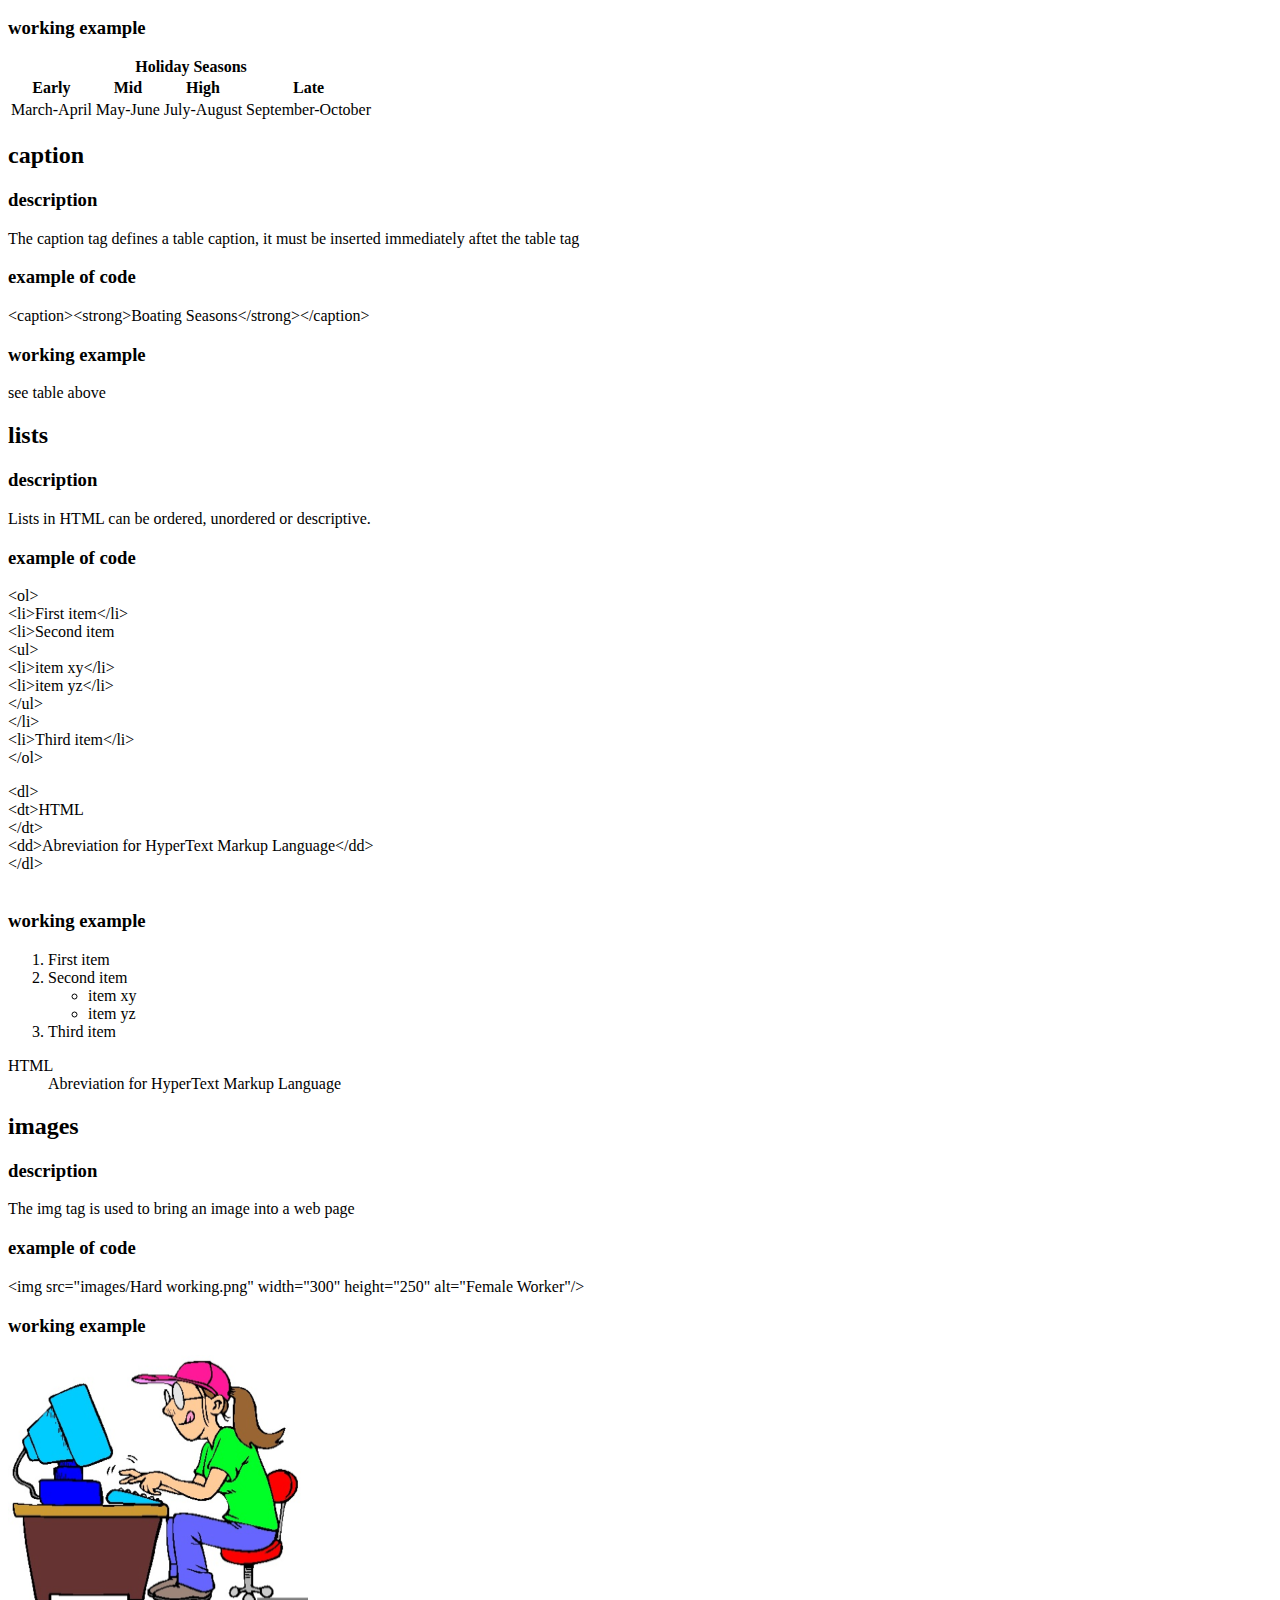
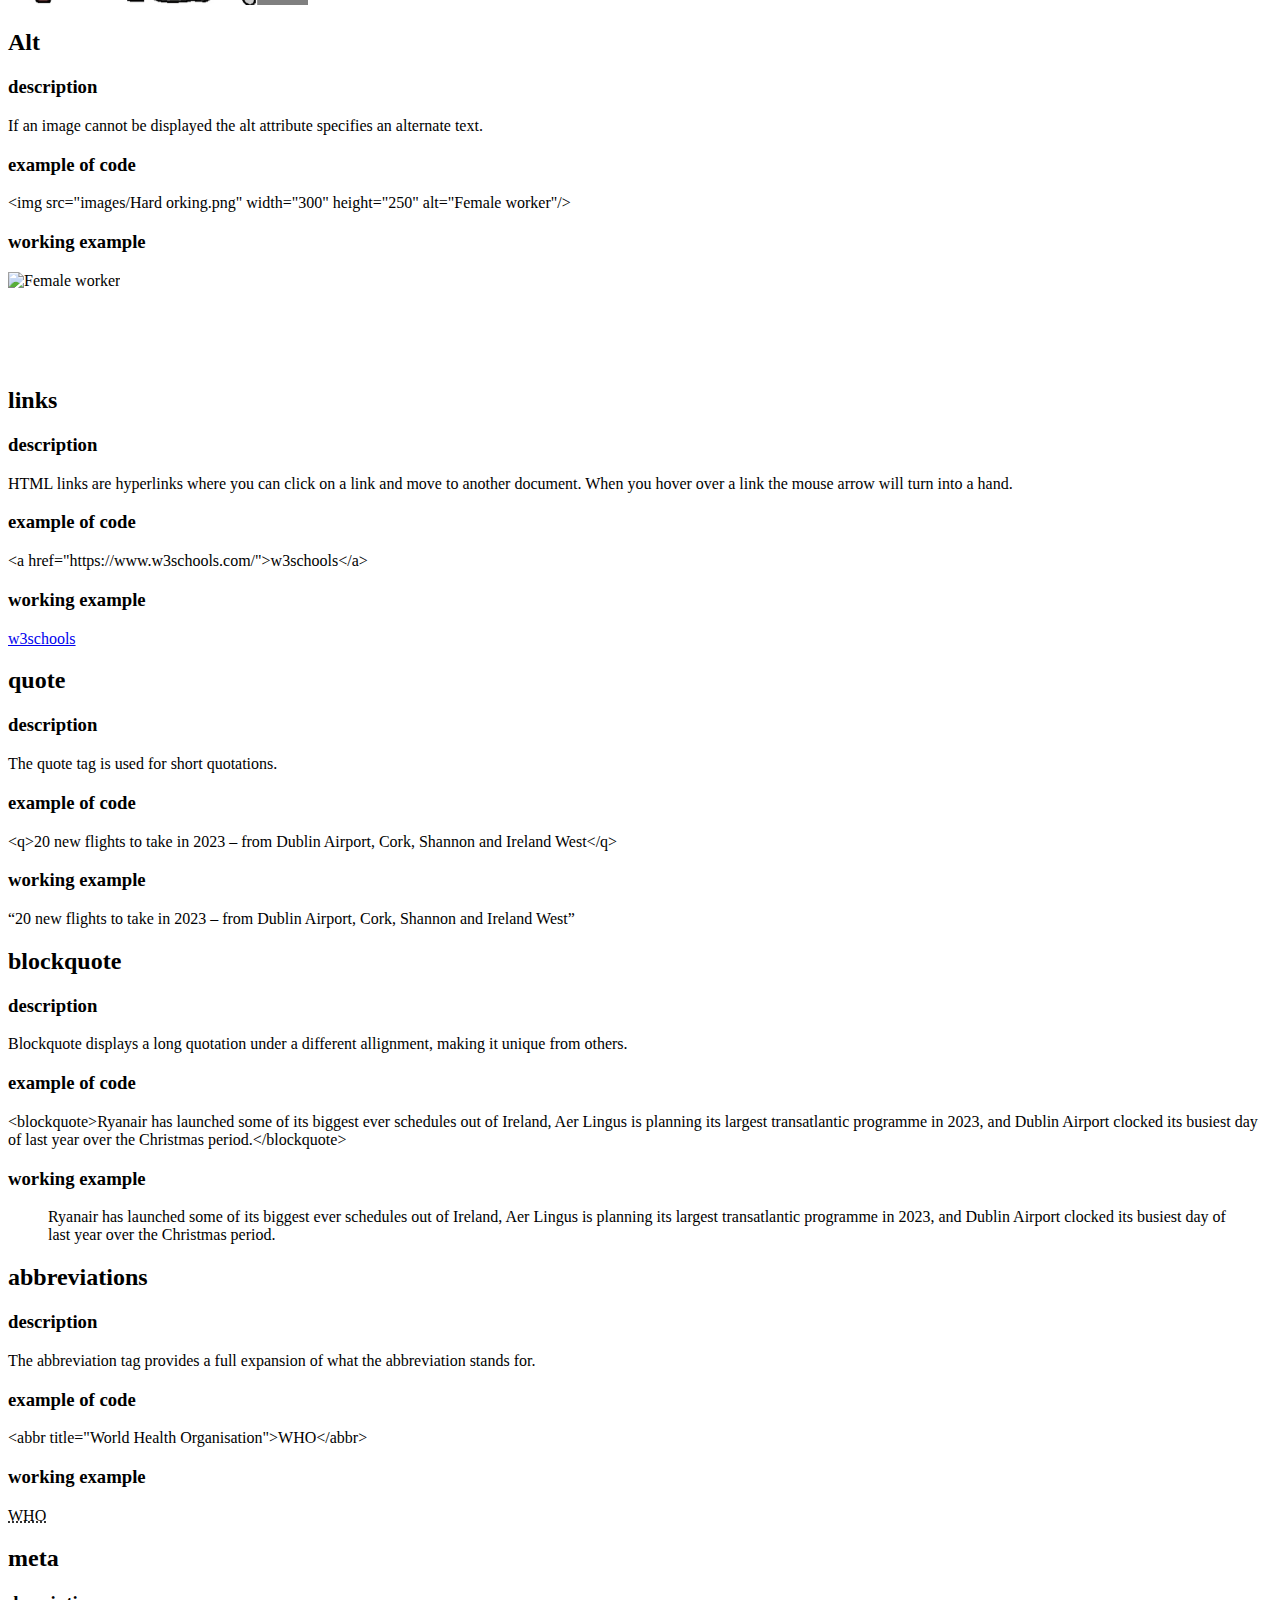
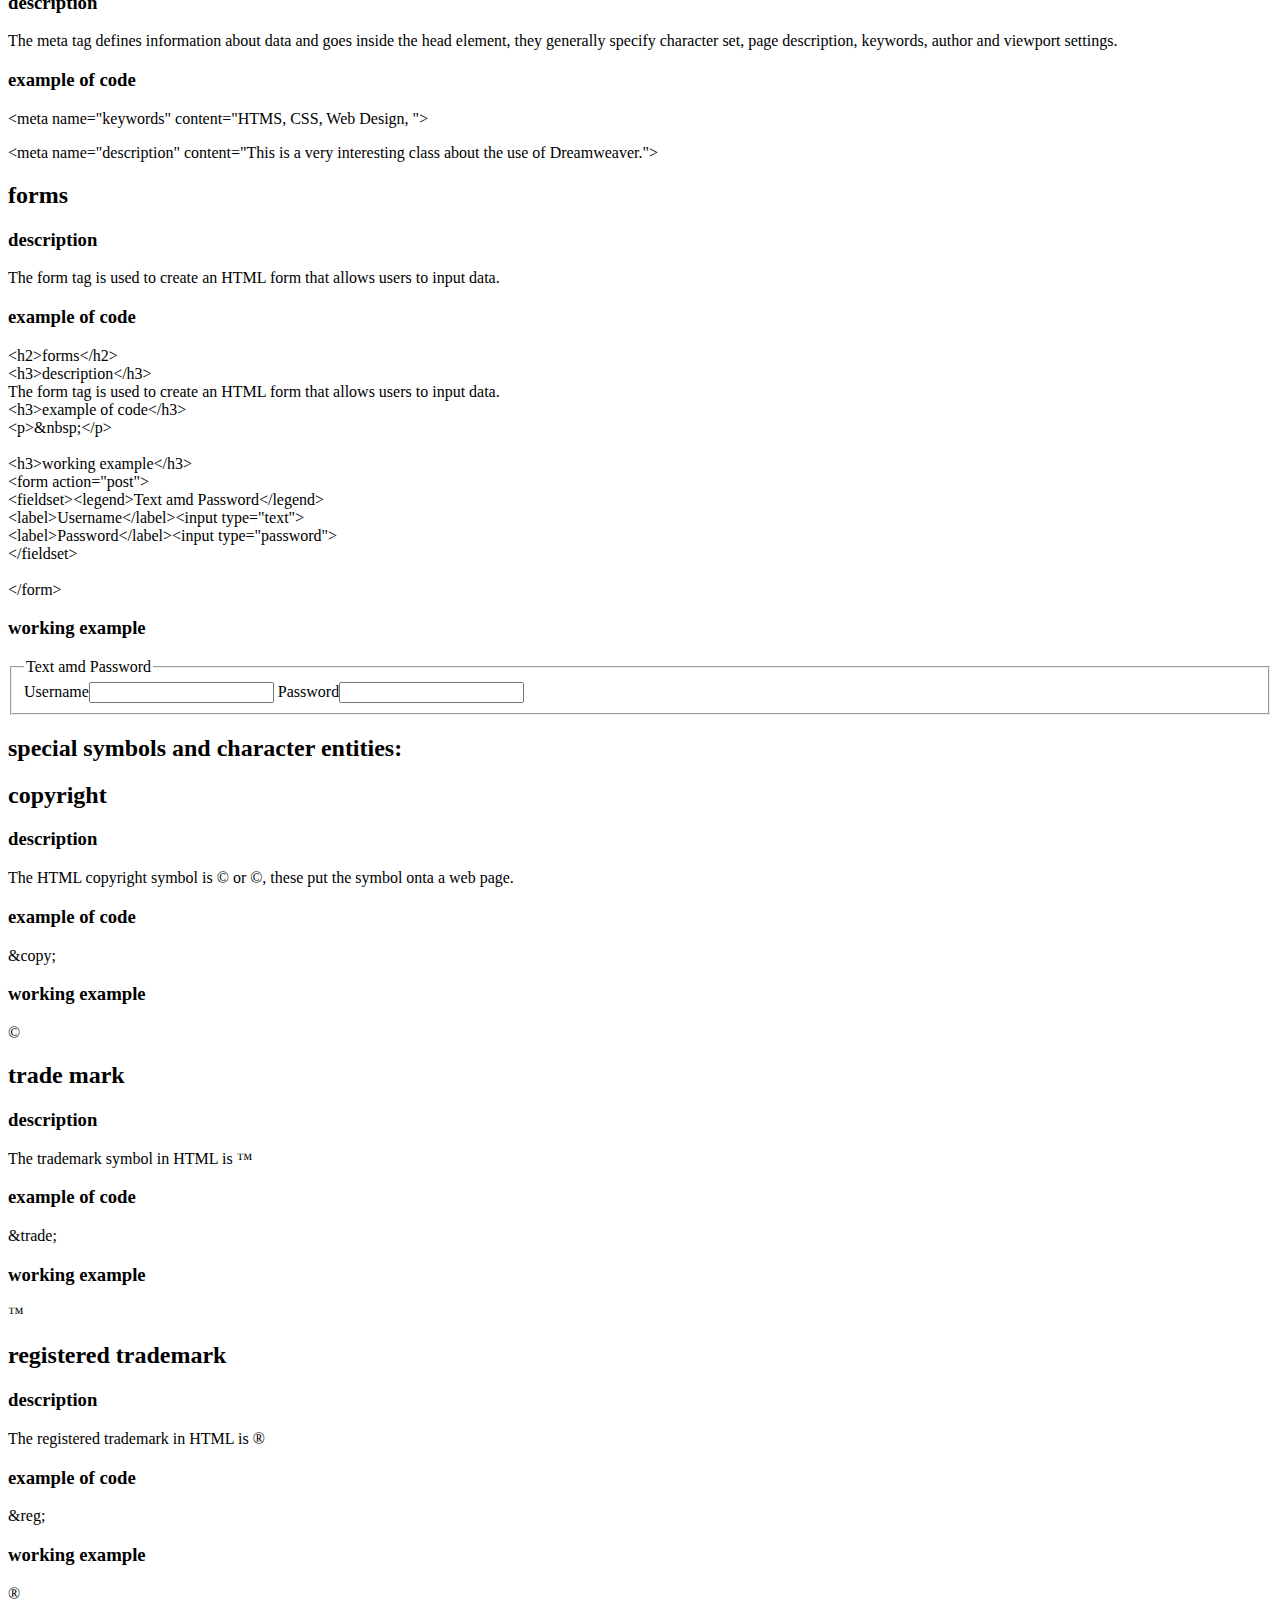
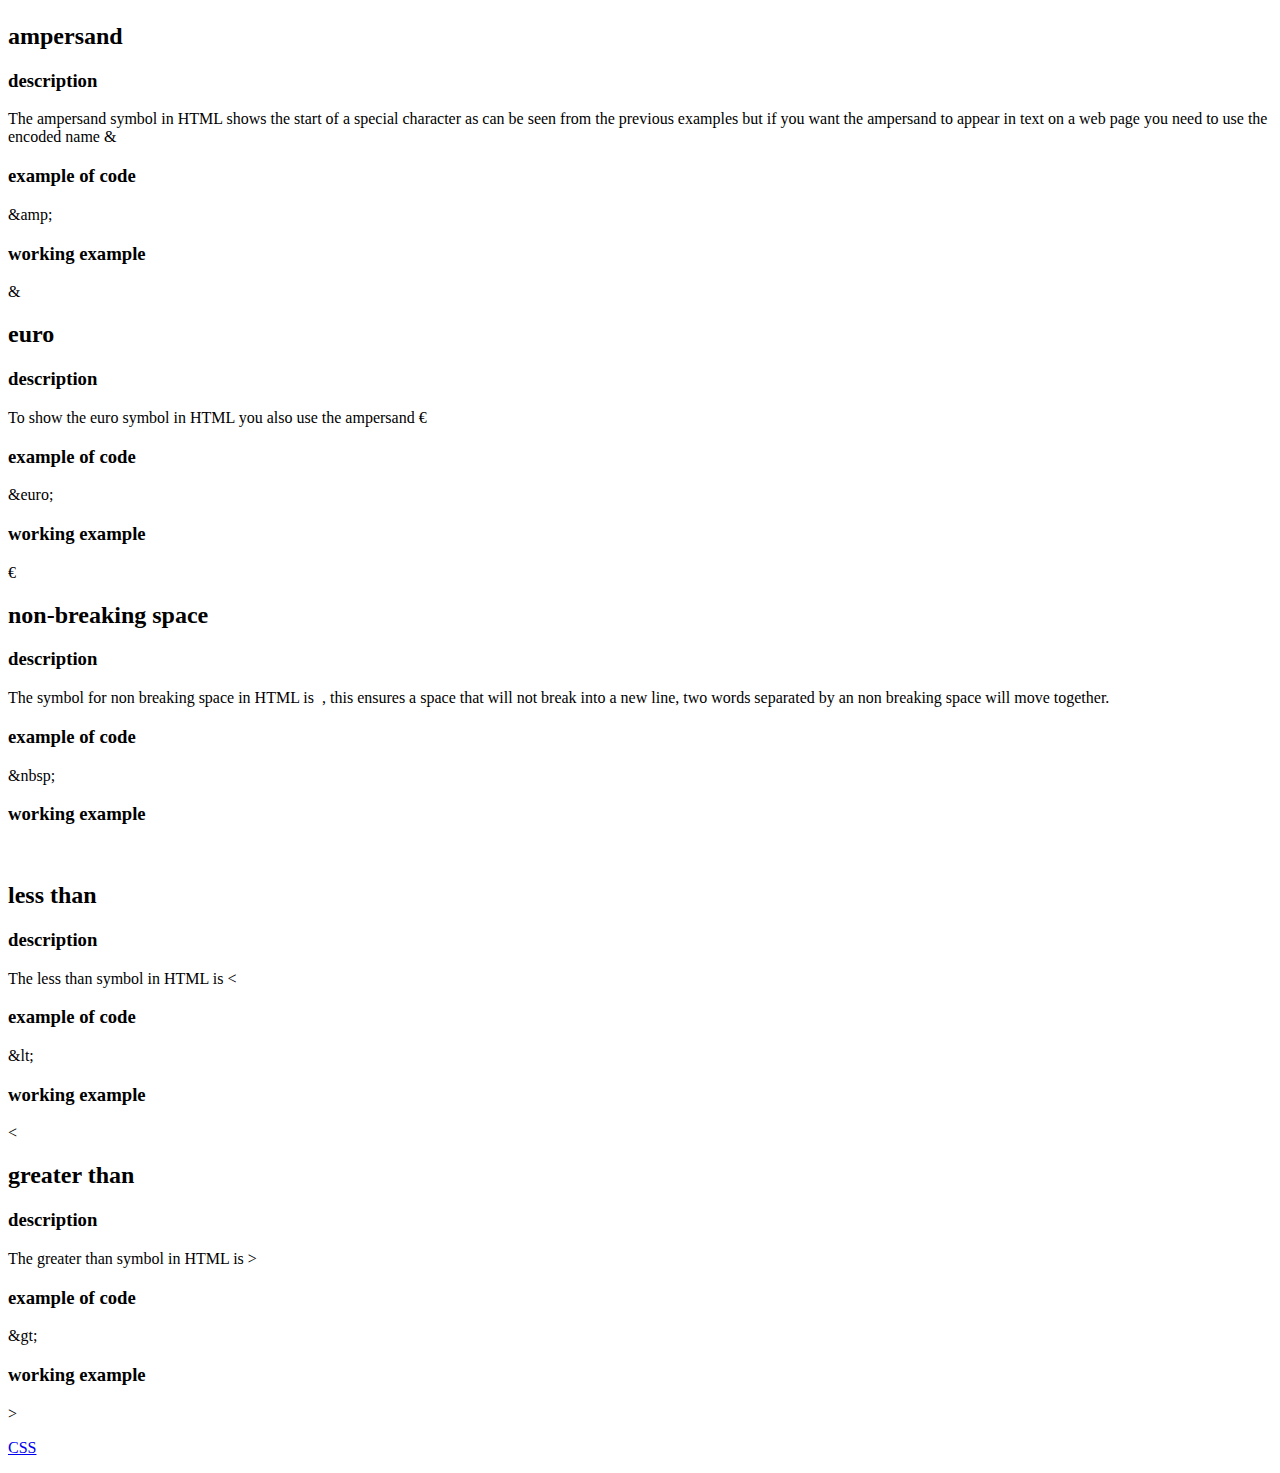
==== commit 21df7187: "Add files via upload" ====
--- a/index.html
+++ b/index.html
@@ -2,157 +2,345 @@
 <html>
 <head>
 <meta charset="utf-8">
-<link rel="shortcut icon" href="images/favicon.ico" type="image/x-icon"> 
-	
-	
-<title>Shannon Boating Home Page</title>
-	
-	<style>
-	
-	</style>
-	
-	<link href="Styles.css" rel="stylesheet" type="text/css">
-	<script src="https://kit.fontawesome.com/ae0c591f54.js" crossorigin="anonymous"></script>
-	
+
+<title>Introduction to HTML by Bridget Chawke</title>
 </head>
 
 <body>
-	
-	<div id="wrapper">
-	<header>
+	<h1>Introduction to HTML by Bridget Chawke</h1>
+<h2>Doctype</h2>
+	<h3>description</h3>
+	<p>This tag is used for specifying which version of HTML the document is using.  It is referred to as the document type declaration (DTD).  </p>
+	<h3>example of code</h3>
+	<p>&lt;!doctype html&gt;
+	</p>
+	
+
+<h2>html</h2>
+	<h3>description</h3>
+	<p>The html tag is the container for all other HTML elements.	</p>
+	<h3>example of code</h3>
+	<p>&lt;html&gt; &lt;/html&gt;</p>
 		
-	</header>
-		
-	<nav>
-		<ul>
-			
-		<li><a href="index.html"><i class="fas fa-home"></i></a></li>
-								
-			
-			<div class="dropdown">	
-			<li><a href="cruising.html">Cruising</a></li>
-			<div class="dropdown-content">
-			<a href="cruising.html">Cruising</a>			
-			<a href="cruising.html#MyHeading1">Cruiser Choice</a>
-			<a href="cruising.html#MyHeading2">Cruising Times</a>
-		    <a href="Suggested Cruises.html">Suggested Cruises</a>
-			</div>
-			</div>
-			
-			<li><a href="sailing.html">Sailing</a></li>
-	
-			
-			<li><a href="kayaking.html">Kayaking</a></li>
-		
-			
-			<li><a href="fishing.html">Fishing</a></li>
-			
-			
-			<div class="dropdown">	
-			<li><a href="about_us.html">About Us</a></li>
-			<div class="dropdown-content">
-			<a href="about_us.html">About Us</a>
-			<a href="about_us.html#MyHeading1">Testimonials</a>
-			<a href="about_us.html#MyHeading2">FAQ</a>
-			<a href="about_us.html#MyHeading3">River Map</a>
-			</div>
-			</div>
-	
-		</ul>	
-	</nav>
-
-		<div class="slideshow-container">
-			
-		<div class="mySlides fade">
-        <img src="images/sailing2.jpg" width="100%" alt=""/>
-		</div>
-		
-		<div class="mySlides fade">
-        <img src="images/nature_boat3.jpg" width="100%" alt=""/>
-		</div>
-			
-			
-		<div class="mySlides fade">			
-		<img src="images/kayaking2.jpg" width="100%" alt=""/> 
-		</div>
-			
-		<div class="mySlides fade">			
-		<img src="images/clonmac1.jpg" width="100%" alt=""/> 
-		</div>	
-			
-		<div class="mySlides fade">
-		<img src="images/killaloe.jpg" width="100%" alt=""/> 
-		</div>
-	
-		<a class="prev" onclick="plusSlides(-1)">&#10094;</a>
-		<a class="next" onclick="plusSlides(1)">&#10095;</a>
-			
-		</div>
-
-		
-	<main>
-		
-
-		<h1>Diverse Boating Breaks <br>over 360km across 3 lakes</h1>
-			<p>Shannon Boating has been organising holidays on the River Shannon for over twenty years.  We offer our customers tailored holidays on boats that will suit every need.<br><br>		
-			Our expertise will give you the confidence to have a holiday like no other on the majestic River Shannon and its lakes.  <br><br>
-			Our customers come to us year after year to organise their holidays as they have confidence in our ability to get them the best deals as well as suggesting new experiences them each year.</p>
-			
-			<p>We always encourage our customers to visit two very helpful websites when planning any type of holiday on the River Shannon.<br><br>
-			Waterways Ireland is one of six North/South Implementation Bodies establised under the British-Irish Agreement of 1998. It is the cross-border navigational authority responsible for over 1000km of inland navigatable waterways in Ireland, principally for recreational purposes.  It updates regularly with important notices for water users giving water levels notices etc.  It also has extensive information of all types of activities connected to the waterways.
-			<a href="https://www.waterwaysireland.org" target="_blank">Waterways Ireland</a><br>
-			<br>
-			IWAI-Inland Waterways Association of Ireland was formed in 1954 to promote the development, use and maintenance of Ireland's navigable rivers and canals.  As an association it has worked to preserve the waterways as a valuable source for holidaying and activities including preventing the threatened closure of the Grand Canal in Dublin.  Its website also has lots of information freely availabe to all with maps and navigation hints gathered from its large membership over the years.
-			<a href="https://www.iwai.ie" target="_blank">Inland Waterways of Ireland</a><br>
-		<br>
-		</p>
-		</main>
-		
-		
-	<footer>
-		<p>
-		Contact Us<br>	
-		<a href = "mail:21bridget.chawke@learner.lcetb.ie">Email info@Shannon Boating </a>
-		<br>
-		Mobile Number: 	087 222 2222<br>
-		Landline:		063 123456
-		</p>	
-	 	<h3>&copy;B Chawke 2023   </h3>
-	</footer>
-		
+<h2>head</h2>
+	<h3>description</h3>
+	<p>The head element is a container for metadata</p>
+	<h3>example of code</h3>
+	<p>&lt;head&gt;&lt;/head&gt;</p>
+	
+<h2>body</h2>
+	<h3>description</h3>
+	<p>The body tag defines the document's body, it contains all the contents of an HTML document, such as headings, paragraphs etc.</p>
+	<h3>example of code</h3>
+	<p>&lt;body&gt;	&lt;/body&gt;</p>
+
+<h2>title</h2>
+	<h3>description</h3>
+	<p>The title tag defines the title of the document.</p>
+	<h3>example of code</h3>
+	<p>&lt;title&gt;This is an example of a title&lt;/title&gt;</p>
+	
+<h2>p</h2>
+	<h3>description</h3>
+	<p>This defines a paragraph </p>
+	<h3>example of code</h3>
+	<p>&lt;p&gt;This is an example of a paragraph&lt;/p&gt;<br>
+	</p>
+	<h3>working example</h3>
+	<p>This is an example of a paragraph</p>
+
+<h2>span</h2>
+	<h3>description</h3>
+	<p>This is an inline container which can be used for styling purposes.</p>
+<h3>example of code</h3>
+	<p> &lt;p&gt;This is an &lt;span style=&quot;color:red&quot;&gt;example&lt;/span&gt;of the use of span within a paragraph&lt;/p&gt;<br>
+</p>
+	<h3>working example</h3>
+	<p>This is an <span style="color:red">example </span>of the use of span within a paragraph</p>
+	
+<h2>div</h2>
+	<h3>description</h3>
+	<p>The div tag defines a division or a section in an HTML document.</p>
+	<h3>example of code</h3>
+	
+	<h3>working example</h3>
+	<div style="background-color: #C52D30">This is an example of a
+	div 
 	</div>
-	
-
-		<script>
-	let slideIndex = 1;
-showSlides(slideIndex);
-
-// Next/previous controls
-function plusSlides(n) {
-  showSlides(slideIndex += n);
-}
-
-// Thumbnail image controls
-function currentSlide(n) {
-  showSlides(slideIndex = n);
-}
-
-function showSlides(n) {
-  let i;
-  let slides = document.getElementsByClassName("mySlides");
-  
-  if (n > slides.length) {slideIndex = 1}
-  if (n < 1) {slideIndex = slides.length}
-  for (i = 0; i < slides.length; i++) {
-    slides[i].style.display = "none";
-  }
-  
-  slides[slideIndex-1].style.display = "block";
-  
-}
-	</script>
-	<!-- Start of HubSpot Embed Code -->
-<script type="text/javascript" id="hs-script-loader" async defer src="//js-eu1.hs-scripts.com/139549034.js"></script>
-<!-- End of HubSpot Embed Code -->
+
+<h2>heading elements - h1 to h6</h2>
+	<h3>description</h3>
+	<p>HTML defines six levels of headings from h1 to h6, each heading can be styled differently and have different levels with h1 being the highest</p>
+	<h3>example of code</h3>
+	<p> &lt;h1&gt;This is a h1&lt;/h1&gt;<br>
+	&lt;h2&gt;This is a h2&lt;/h2&gt;<br>
+	&lt;h3&gt;This is a h3&lt;/h3&gt;<br>
+	&lt;h4&gt;This is a h4&lt;/h4&gt;<br>
+	&lt;h5&gt;This is a h5&lt;/h5&gt;<br>
+	&lt;h6&gt;This is a h6&lt;/h6&gt;<br>
+	</p>
+	<h3>working example</h3>
+	<h1>This is a h1</h1>
+	<h2>This is a h2</h2>
+	<h3>This is a h3</h3>
+	<h4>This is a h4</h4>
+	<h5>This is a h5</h5>
+	<h6>This is a h6</h6>
+	
+<h2>formatting elements - strong, emphasis</h2>
+	<h3>description</h3>
+	<p>Formatting elements are designed to display special types of text</p>
+	<h3>example of code</h3>
+	<p>This is an example of <strong>strong</strong> and this is an example of&nbsp; <em>emphasis</em>.<em></em></p>
+    <h3>working example</h3>
+    <p>&nbsp; &lt;p&gt;This is an example of &lt;strong&gt;strong&lt;/strong&gt; and this is an example of&nbsp; &lt;em&gt;emphasis&lt;/em&gt;.&lt;em&gt;&lt;/em&gt;&lt;/p&gt;</p>
+	
+<h2>tables</h2>
+	<h3>description</h3>
+	<p>The table tag defines an HTML table with table elements like tr, th, td.</p>
+	<h3>example of code</h3>
+	<p> &lt;table&gt;<br>
+	&lt;caption&gt;&lt;strong&gt;Boating Seasons&lt;/strong&gt;&lt;/caption&gt;<br>
+	&lt;tr&gt;<br>
+	&lt;th&gt;Early&lt;/th&gt;<br>
+	&lt;th&gt;Mid&lt;/th&gt;<br>
+	&lt;th&gt;High&lt;/th&gt;<br>
+	&lt;th&gt;Late&lt;/th&gt;<br>
+	&lt;/tr&gt;<br>
+	&lt;tr&gt;<br>
+	&lt;td&gt;March-April&lt;/td&gt;<br>
+	&lt;td&gt;May-June&lt;/td&gt;<br>
+	&lt;td&gt;July-August&lt;/td&gt;<br>
+	&lt;td&gt;September-October&lt;/td&gt;<br>
+	&lt;/tr&gt;</p>
+	<h3>working example</h3>
+	<table>
+	<caption>
+	<strong>Holiday Seasons</strong>
+	</caption>
+	<tr>
+		<th>Early</th>
+		<th>Mid</th>
+		<th>High</th>
+		<th>Late</th>
+	  </tr>
+		<tr>
+		<td>March-April</td>
+		<td>May-June</td>
+		<td>July-August</td>
+		<td>September-October</td>
+	</tr>
+	</table>
+	
+<h2>caption</h2>
+	<h3>description</h3>
+	<p>The caption tag defines a table caption, it must be inserted immediately aftet the table tag</p>
+	<h3>example of code</h3>
+	<p>&lt;caption&gt;&lt;strong&gt;Boating Seasons&lt;/strong&gt;&lt;/caption&gt;</p>
+	<h3>working example</h3>
+	<p>see table above</p>
+	
+
+<h2>lists</h2>
+	<h3>description</h3>
+	<p>Lists in HTML can be ordered, unordered or descriptive. </p>
+	<h3>example of code</h3>
+	<p> &lt;ol&gt;<br>
+	&lt;li&gt;First item&lt;/li&gt;<br>
+	&lt;li&gt;Second item<br>
+	&lt;ul&gt;<br>
+	&lt;li&gt;item xy&lt;/li&gt;<br>
+	&lt;li&gt;item yz&lt;/li&gt;<br>
+	&lt;/ul&gt;<br>
+	&lt;/li&gt;<br>
+	&lt;li&gt;Third item&lt;/li&gt;<br>
+&lt;/ol&gt;</p>
+	<p> &lt;dl&gt;<br>
+  &lt;dt&gt;HTML <br>
+  &lt;/dt&gt;<br>
+  &lt;dd&gt;Abreviation for HyperText Markup Language&lt;/dd&gt;<br>
+  &lt;/dl&gt;<br>
+  <br>
+</p>
+	<h3>working example</h3>
+	<ol>
+	<li>First item</li>
+	<li>Second item
+	<ul>
+		<li>item xy</li>
+		<li>item yz</li>
+	  </ul>
+	  </li>
+		<li>Third item</li>
+	</ol>
+	<dl>
+	<dt>HTML	
+	  </dt>
+		<dd>Abreviation for HyperText Markup Language</dd>
+	</dl>
+
+<h2>images</h2>
+	<h3>description</h3>
+	The img tag is used to bring an image into a web page
+	<h3>example of code</h3>
+	<p>&lt;img src=&quot;images/Hard working.png&quot; width=&quot;300&quot; height=&quot;250&quot; alt=&quot;Female Worker&quot;/&gt; </p>
+	<h3>working example</h3>
+	<img src="images/Hard working.png" width="300" height="250" alt=""/>
+	
+<h2>Alt</h2>
+<h3>description</h3>
+	If an image cannot be displayed the alt attribute specifies an alternate text.
+	<h3>example of code</h3>
+	<p>&lt;img src=&quot;images/Hard orking.png&quot; width=&quot;300&quot; height=&quot;250&quot; alt=&quot;Female worker&quot;/&gt; </p>
+    <h3>working example</h3>
+	<img src="images/Har working.png" width="300" height="250" alt="Female worker"/>
+	
+	<h3>&nbsp;</h3>
+	<p>&nbsp;</p>
+
+	
+
+<h2>links</h2>
+<h3>description</h3>
+	HTML links are hyperlinks where you can click on a link and move to another document. When you hover over a link the mouse arrow will turn into a hand.
+	<h3>example of code</h3>
+	<p> &lt;a href=&quot;https://www.w3schools.com/&quot;&gt;w3schools&lt;/a&gt;<br>
+	</p>
+	<h3>working example</h3>
+	<a href="https://www.w3schools.com/">w3schools</a>
+	
+<h2>quote </h2>
+	<h3>description</h3>
+	The quote tag is used for short quotations.
+	<h3>example of code</h3>
+	<p> &lt;q&gt;20 new flights to take in 2023 – from Dublin Airport, Cork, Shannon and Ireland West&lt;/q&gt;	</p>
+	<h3>working example</h3>
+	<q>20 new flights to take in 2023 – from Dublin Airport, Cork, Shannon and Ireland West</q>
+	
+<h2>blockquote </h2>
+	<h3>description</h3>
+	Blockquote displays a long quotation under a different allignment, making it unique from others.
+	<h3>example of code</h3>
+	<p>&lt;blockquote&gt;Ryanair has launched some of its biggest ever schedules out of Ireland, Aer Lingus is planning its largest transatlantic programme in 2023, and Dublin Airport clocked its busiest day of last year over the Christmas period.&lt;/blockquote&gt;</p>
+	<h3>working example</h3>
+	<blockquote>Ryanair has launched some of its biggest ever schedules out of Ireland, Aer Lingus is planning its largest transatlantic programme in 2023, and Dublin Airport clocked its busiest day of last year over the Christmas period.</blockquote>
+	
+<h2>abbreviations</h2>
+	<h3>description</h3>
+	The abbreviation tag provides a full expansion of what the abbreviation stands for.
+	<h3>example of code</h3>
+	<p> &lt;abbr title=&quot;World Health Organisation&quot;&gt;WHO&lt;/abbr&gt;	</p>
+	<h3>working example</h3>
+	<abbr title="World Health Organisation">WHO</abbr>
+
+<h2>meta</h2>
+	<h3>description</h3>
+	The meta tag defines information about data and goes inside the head element, they generally specify character set, page description, keywords, author and viewport settings.
+	<h3>example of code</h3>
+	<p>&lt;meta name=&quot;keywords&quot; content=&quot;HTMS, CSS, Web Design, &quot;&gt;</p>
+	<p> &lt;meta name=&quot;description&quot; content=&quot;This is a very interesting class about the use of Dreamweaver.&quot;&gt;</p>
+
+<h2>forms</h2>
+	<h3>description</h3>
+	The form tag is used to create an HTML form that allows users to input data.
+	<h3>example of code</h3>
+	<p>&lt;h2&gt;forms&lt;/h2&gt;<br>
+&lt;h3&gt;description&lt;/h3&gt;<br>
+The form tag is used to create an HTML form that allows users to input data.<br>
+&lt;h3&gt;example of code&lt;/h3&gt;<br>
+&lt;p&gt;&amp;nbsp;&lt;/p&gt;<br>
+<br>
+&lt;h3&gt;working example&lt;/h3&gt;<br>
+&lt;form action=&quot;post&quot;&gt;<br>
+&lt;fieldset&gt;&lt;legend&gt;Text amd Password&lt;/legend&gt;<br>
+&lt;label&gt;Username&lt;/label&gt;&lt;input type=&quot;text&quot;&gt;<br>
+&lt;label&gt;Password&lt;/label&gt;&lt;input type=&quot;password&quot;&gt;<br>
+&lt;/fieldset&gt;<br>
+<br>
+&lt;/form&gt;<br>
+	</p>
+	
+	<h3>working example</h3>
+	<form action="post">
+	<fieldset><legend>Text amd Password</legend>
+		<label>Username</label><input type="text">
+		<label>Password</label><input type="password">
+	</fieldset>
+	
+</form>
+
+<h2>special symbols and character entities:</h2>
+
+<h2>copyright</h2>
+	<h3>description</h3>
+	The HTML copyright symbol is &copy; or &#169;, these put the symbol onta a web page.
+	<h3>example of code</h3>
+	<p> &amp;copy;<br>
+	</p>
+	 
+	<h3>working example</h3>
+	&copy;
+
+<h2>trade mark</h2>
+	<h3>description</h3>
+	The trademark symbol in HTML is &trade;
+	<h3>example of code</h3>
+	<p> &amp;trade;	</p>
+	<h3>working example</h3>
+	&trade;
+
+<h2>registered trademark</h2>
+	<h3>description</h3>
+	The registered trademark in HTML is &reg;
+	<h3>example of code</h3>
+	<p> &amp;reg;	</p>
+	<h3>working example</h3>
+	&reg;
+
+<h2>ampersand</h2>
+	<h3>description</h3>
+	The ampersand symbol in HTML shows the start of a special character as can be seen from the previous examples but if you want the ampersand to appear in text on a web page you need to use the encoded name &amp;
+	<h3>example of code</h3>
+	<p> &amp;amp;</p>
+	<h3>working example</h3>
+	&amp;
+
+	
+<h2>euro</h2>
+	<h3>description</h3>
+	To show the euro symbol in HTML you also use the ampersand &euro;
+	<h3>example of code</h3>
+	<p> &amp;euro;</p>
+	<h3>working example</h3>
+	&euro;
+
+<h2>non-breaking space</h2>
+	<h3>description</h3>
+	The symbol for non breaking space in HTML is &nbsp;, this ensures a space that will not break into a new line, two words separated by an non breaking space will move together.
+	<h3>example of code</h3>
+	<p> &amp;nbsp;</p>
+	<h3>working example</h3>
+	&nbsp;
+
+<h2>less than</h2>
+	<h3>description</h3>
+	The less than symbol in HTML is &lt;
+	<h3>example of code</h3>
+	<p> &amp;lt;	</p>
+	<h3>working example</h3>
+	&lt;
+
+<h2>greater than</h2>
+<h3>description</h3>
+	The greater than symbol in HTML is &gt;
+	<h3>example of code</h3>
+	<p> &amp;gt;	</p>
+	<h3>working example</h3>
+	&gt;
+	
+<p>
+<a href="css_assignment.html">CSS </a>
+</p>
+	
 </body>
 </html>
